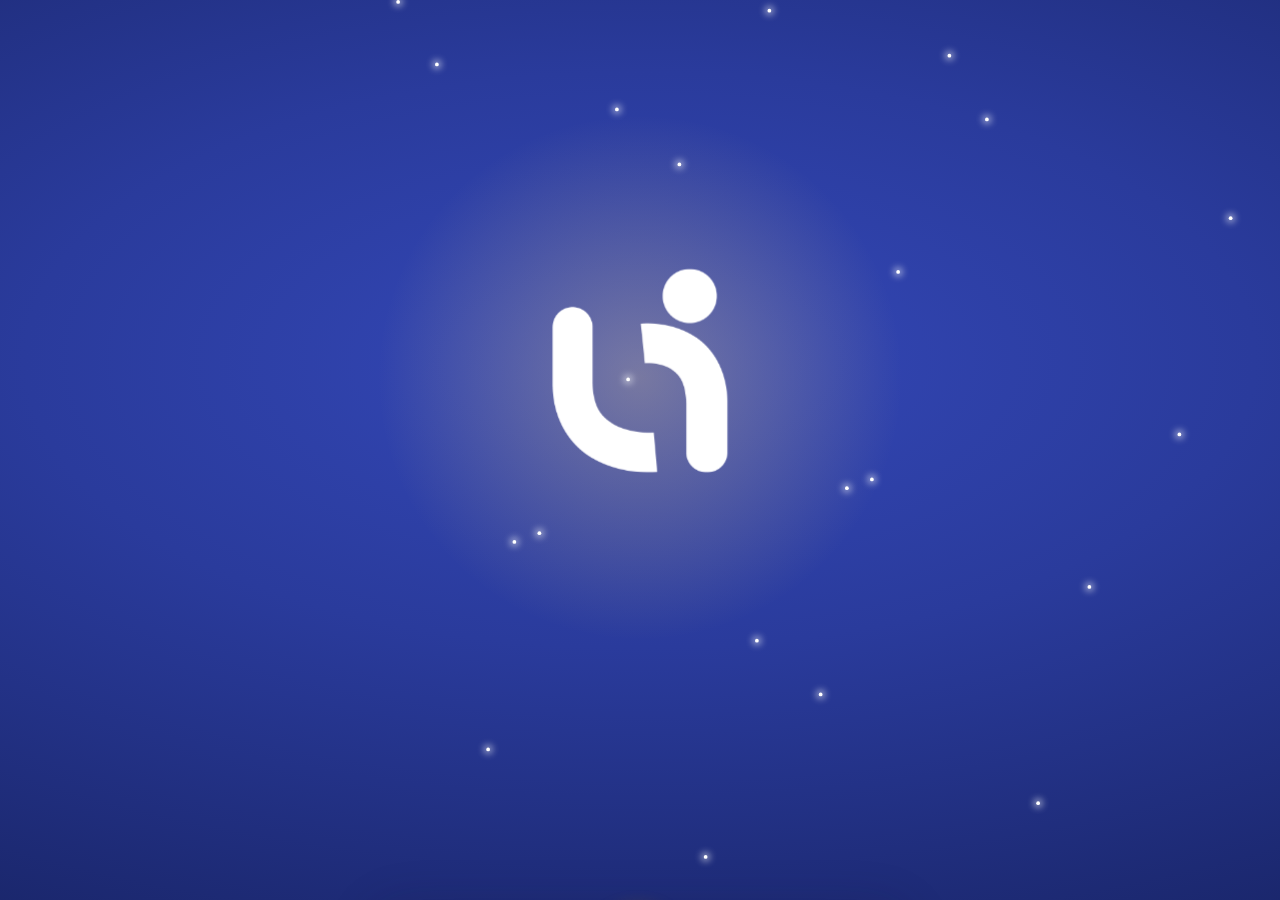
==== index.html @ 89b26797 "Auto-update: reload into the newest build when version.json changes (beats the 10-min page cache and" ====
<!doctype html>
<html lang="th">
<head>
<meta charset="utf-8">
<meta name="viewport" content="width=device-width,initial-scale=1,viewport-fit=cover">
<title>Eli's World</title>
<link rel="icon" href="assets/logo_mark.png">
<link rel="manifest" href="manifest.webmanifest">
<link rel="apple-touch-icon" href="assets/app_icon_180.png">
<meta name="theme-color" content="#2A3B9C">
<meta name="mobile-web-app-capable" content="yes">
<meta name="apple-mobile-web-app-capable" content="yes">
<meta name="apple-mobile-web-app-status-bar-style" content="black-translucent">
<meta name="apple-mobile-web-app-title" content="Eli's World">
<link rel="preconnect" href="https://fonts.googleapis.com">
<link rel="preconnect" href="https://fonts.gstatic.com" crossorigin>
<link rel="stylesheet" href="https://fonts.googleapis.com/css2?family=Comfortaa:wght@400;500;600;700&family=Noto+Sans+Thai:wght@400;500;600;700;800&display=swap">
<link rel="stylesheet" href="style.css?v=205">
<link rel="stylesheet" href="life.css?v=204">
<link rel="stylesheet" href="world.css?v=106">
<link rel="stylesheet" href="world2.css?v=103">
<link rel="stylesheet" href="welcome.css?v=10">
<link rel="stylesheet" href="w3d.css?v=2">
<link rel="stylesheet" href="hud_d.css?v=5">
<link rel="stylesheet" href="full.css?v=4">
<link rel="stylesheet" href="trek2.css?v=5">
<link rel="stylesheet" href="round2.css?v=5">
</head>
<body>
<div class="stage">
  <aside class="side">
    <div class="side-brand"><span class="mark" style="width:44px;height:52px;color:var(--navy)"></span><b>eli</b></div>
    <p class="side-tag">Eli's World <span>A</span></p>
    <p class="side-sub">Step Trek · Dream Land · Hero Hall · Treasury<br>ชุดสี A ครามครีม</p>
    <nav class="jump" id="jump"></nav>
  </aside>
  <div class="phone-wrap" id="wrap">
    <div class="phone">
      <div id="app">
        <div class="sbar" id="sbar"><span>9:41</span>
          <span class="sb-ic">
            <svg width="18" height="12" viewBox="0 0 18 12"><rect x="0" y="8" width="3" height="4" rx="1"/><rect x="5" y="5.5" width="3" height="6.5" rx="1"/><rect x="10" y="3" width="3" height="9" rx="1"/><rect x="15" y="0" width="3" height="12" rx="1"/></svg>
            <svg width="16" height="12" viewBox="0 0 16 12"><path d="M8 11.5 5.6 9a3.4 3.4 0 0 1 4.8 0zM3.5 6.9a6.4 6.4 0 0 1 9 0l-1.4 1.4a4.4 4.4 0 0 0-6.2 0zM1.3 4.7a9.5 9.5 0 0 1 13.4 0l-1.4 1.4a7.5 7.5 0 0 0-10.6 0z"/></svg>
            <svg width="26" height="12" viewBox="0 0 26 12"><rect x=".5" y=".5" width="22" height="11" rx="3.5" fill="none" stroke="currentColor" opacity=".4"/><rect x="2" y="2" width="19" height="8" rx="2"/><rect x="24" y="4" width="1.6" height="4" rx=".8" opacity=".4"/></svg>
          </span></div>
        <div id="view"></div>
        <nav class="tabbar" id="tabbar"></nav>
        <div class="home-ind"></div>
        <div id="sheet" class="sheet-wrap" hidden></div>
        <div id="toast" class="toast"></div>
        <div id="fx" class="fx"></div>
      </div>
    </div>
  </div>
  <aside class="side side-r"><div id="demo" class="demo card"></div></aside>
</div>
<script>window.BUILD = '2026-10-13.3';</script>
<script src="icons.js?v=204"></script>
<script src="anim.js?v=205"></script>
<script src="w_3d.js?v=2"></script>
<script src="life.js?v=207"></script>
<script src="w_core.js?v=102"></script>
<script src="w_pages.js?v=102"></script>
<script src="w_home.js?v=111"></script>
<script src="w_welcome.js?v=12"></script>
<script src="w_pages2.js?v=110"></script>
<script src="w_trek2.js?v=4"></script>
<script src="w_settings2.js?v=1"></script>
<script src="w_hall2.js?v=2"></script>
<script src="app.js?v=215"></script>
</body>
</html>
---- style.css ----
/* ELi Run Club (v2) — activity-feed running app, ELi brand, motion everywhere. Single light theme, 390x844 screen. */
:root{
  --or:#FC5A1E; --or-d:#E2420A; --or-l:#FFE7DC; --blue:#1F5BFF; --blue-d:#163FC9; --navy:#13287A;
  --ink:#171A2C; --ink2:#4A4F66; --muted:#8A8FA3; --line:#ECEEF3; --bg:#F3F4F7; --card:#fff;
  --green:#1DB070; --yellow:#FFC83D; --purple:#7A5CFF; --red:#F0435A;
  --sh:0 1px 2px rgba(20,24,50,.05),0 6px 18px rgba(20,24,50,.06);
  --f:"Comfortaa","Noto Sans Thai",system-ui,sans-serif; --num:"Comfortaa","Noto Sans Thai",sans-serif; --en:"Comfortaa","Noto Sans Thai",sans-serif; --hand:"Comfortaa","Noto Sans Thai",sans-serif;   /* CI brand fonts: Comfortaa (Latin, numbers) + Noto Sans Thai (Thai) */
  --ease:cubic-bezier(.22,1,.36,1); --spring:cubic-bezier(.34,1.56,.64,1);
  color-scheme:light;
}
*{box-sizing:border-box}
html,body{height:100%;margin:0}
body{font-family:var(--f);color:var(--ink);overflow:hidden;-webkit-tap-highlight-color:transparent;
  background:radial-gradient(900px 600px at 10% 0%,#FFE9DE 0%,transparent 60%),radial-gradient(900px 700px at 100% 100%,#DDE8FF 0%,transparent 60%),#F6F7FB}
button{font:inherit;color:inherit;border:0;background:none;padding:0;cursor:pointer}
button:focus-visible{outline:3px solid var(--or);outline-offset:2px}
img{display:block;-webkit-user-drag:none;user-select:none}
input{font:inherit}
.num{font-family:var(--num);font-weight:700;font-variant-numeric:tabular-nums;letter-spacing:-.01em}

/* stage */
.stage{height:100%;display:flex;align-items:center;justify-content:center;gap:60px;padding:0 16px}
.side{width:240px;flex:none}
.side-logo{width:130px;margin-left:-6px}
.side-tag{font-family:var(--en);font-size:24px;color:var(--navy);margin:0}
.side-tag span{font-size:13px;color:#fff;background:var(--or);border-radius:8px;padding:1px 7px;vertical-align:middle}
.side-sub{font-size:13px;color:var(--muted);line-height:1.5;margin:6px 0 16px}
.jump{display:flex;flex-direction:column;gap:2px}
.jump button{display:flex;gap:10px;align-items:baseline;text-align:left;padding:7px 12px;border-radius:12px;transition:background .2s}
.jump button:hover{background:rgba(255,255,255,.7)}
.jump button.on{background:#fff;box-shadow:var(--sh)}
.jump b{font-family:var(--num);font-size:13px;color:var(--or);width:18px}
.jump span{font-size:13px;color:var(--ink)}
@media (max-width:820px){.side{display:none}}
.phone-wrap{flex:none;width:414px;height:868px;transform-origin:center}
.phone{width:414px;height:868px;padding:12px;border-radius:58px;background:#14172A;box-shadow:0 30px 70px rgba(20,24,60,.3)}
#app{position:relative;width:390px;height:844px;border-radius:46px;overflow:hidden;background:var(--bg);isolation:isolate}
@media (max-width:520px){.stage{padding:0;display:block}.phone-wrap,.phone{width:100%;height:100%;transform:none!important}.phone{padding:0;border-radius:0;overflow:hidden;box-shadow:none}#app{border-radius:0}}
.sbar{position:absolute;inset:0 0 auto;height:48px;z-index:50;display:flex;align-items:center;justify-content:space-between;padding:6px 30px 0 34px;font:600 15px -apple-system,"SF Pro Text","Noto Sans Thai",sans-serif;color:var(--ink);pointer-events:none;transition:color .3s}
.sb-ic{display:flex;gap:6px;align-items:center}.sb-ic svg{fill:currentColor}
.sbar.light{color:#fff}
.home-ind{position:absolute;left:50%;bottom:8px;width:134px;height:5px;margin-left:-67px;border-radius:3px;background:var(--ink);z-index:60;pointer-events:none}

/* pages */
#view{position:absolute;inset:0}
.pg{position:absolute;inset:0;overflow:hidden;background:var(--bg)}
.pg.in{animation:pgIn .5s var(--ease) both}
.pg.in.up{animation-name:pgUp}
.pg.in.back{animation-name:pgBack}
.pg.out{animation:pgOut .32s ease both;pointer-events:none}
@keyframes pgIn{from{opacity:0;transform:translateX(12%)}}
@keyframes pgBack{from{opacity:0;transform:translateX(-12%)}}
@keyframes pgUp{from{opacity:0;transform:translateY(12%) scale(.98)}}
@keyframes pgOut{to{opacity:0;transform:scale(.96)}}
.scroll{position:absolute;inset:0;overflow-y:auto;overflow-x:hidden;scrollbar-width:none;overscroll-behavior:contain}
.scroll::-webkit-scrollbar{display:none}
.rise{animation:rise .6s var(--ease) both;animation-delay:var(--d,0s)}
@keyframes rise{from{opacity:0;transform:translateY(26px)}}
.pop{animation:pop .7s var(--spring) both;animation-delay:var(--d,0s)}
@keyframes pop{from{opacity:0;transform:scale(.3)}}
.press{transition:transform .35s var(--spring)}
.press:active{transform:scale(.93);transition-duration:.08s}
.bob{animation:bob 3s ease-in-out infinite}
@keyframes bob{50%{transform:translateY(-7px) rotate(2deg)}}
.hop{animation:hop .6s var(--spring)}
@keyframes hop{40%{transform:translateY(-14px) scale(1.06,.94)}}
.shake{animation:shake .45s}
@keyframes shake{20%,60%{transform:translateX(-6px)}40%,80%{transform:translateX(6px)}}
.reveal{opacity:0;transform:translateY(30px);transition:opacity .6s var(--ease),transform .6s var(--ease)}
.reveal.seen{opacity:1;transform:none}

/* top bar */
.topbar{position:sticky;top:0;z-index:10;padding:52px 18px 10px;background:rgba(243,244,247,.86);backdrop-filter:blur(14px);-webkit-backdrop-filter:blur(14px);display:flex;align-items:center;gap:10px;transition:box-shadow .3s}
.topbar.stuck{box-shadow:0 1px 0 var(--line)}
.topbar h1{flex:1;margin:0;font-size:24px;font-weight:700;letter-spacing:-.01em}
.topbar .logo{height:36px;margin-right:auto}
.ib{width:40px;height:40px;border-radius:50%;display:grid;place-items:center;color:var(--ink);position:relative;transition:background .2s}
.ib:hover{background:rgba(0,0,0,.05)}
.ib svg{width:23px;height:23px}
.ib .dot{position:absolute;top:8px;right:9px;width:9px;height:9px;border-radius:50%;background:var(--or);box-shadow:0 0 0 2px var(--bg);animation:pulse 2s infinite}
@keyframes pulse{0%{box-shadow:0 0 0 2px var(--bg),0 0 0 2px rgba(252,90,30,.6)}100%{box-shadow:0 0 0 2px var(--bg),0 0 0 10px rgba(252,90,30,0)}}
.seg{position:relative;display:flex;margin:0 18px 12px;padding:4px;border-radius:14px;background:#E6E8EE}
.seg button{flex:1;height:34px;font-size:14px;font-weight:500;color:var(--ink2);position:relative;z-index:1;transition:color .3s}
.seg button.on{color:var(--ink);font-weight:600}
.seg .ind{position:absolute;top:4px;bottom:4px;left:4px;border-radius:10px;background:#fff;box-shadow:0 2px 6px rgba(0,0,0,.08);transition:transform .45s var(--spring),width .45s var(--spring)}

/* cards */
.card{background:var(--card);border-radius:20px;box-shadow:var(--sh)}
.wrap{padding:0 12px 130px}
.snap{padding:16px 16px 14px;margin-bottom:12px}
.snap h3{margin:0;font-size:15px;font-weight:600;display:flex;align-items:center;gap:8px}
.snap h3 .streak{margin-left:auto;font-size:12px;font-weight:600;color:var(--or);background:var(--or-l);padding:3px 10px;border-radius:12px;display:flex;align-items:center;gap:4px}
.snap h3 .streak i{font-style:normal;display:inline-block;animation:flick 1.2s ease-in-out infinite}
@keyframes flick{50%{transform:scale(1.25) rotate(-8deg)}}
.trio{display:flex;margin:12px 0 10px}
.trio>div{flex:1}
.trio span{display:block;font-size:12px;color:var(--muted)}
.trio b{font-size:26px;line-height:1.1}
.trio small{font-size:13px;color:var(--ink2);font-family:var(--f);font-weight:500;margin-left:2px}
.week{display:flex;gap:8px;align-items:flex-end;height:54px}
.week div{flex:1;display:flex;flex-direction:column;align-items:center;gap:4px;height:100%;justify-content:flex-end;font-size:11px;color:var(--muted)}
.week i{width:100%;max-width:26px;border-radius:6px;background:#E6E8EE;height:0;transition:height .9s var(--spring)}
.week i.on{background:linear-gradient(180deg,#FF8A4C,var(--or))}
.week div.today{color:var(--or);font-weight:700}

.act{margin-bottom:12px;overflow:hidden}
.act .hd{display:flex;gap:10px;align-items:center;padding:14px 14px 0}
.av{width:42px;height:42px;border-radius:50%;object-fit:cover;flex:none;background:#DDE5F5}
.act .who b{display:block;font-size:15px;font-weight:600}
.act .who span{font-size:12px;color:var(--muted)}
.act .more{margin-left:auto;color:var(--muted)}
.act h4{margin:10px 14px 0;font-size:18px;font-weight:700;line-height:1.3}
.act .desc{margin:4px 14px 0;font-size:14px;color:var(--ink2)}
.stats{display:flex;gap:18px;padding:10px 14px 12px}
.stats span{display:block;font-size:12px;color:var(--muted)}
.stats b{font-size:21px;line-height:1.1}
.ach{display:flex;align-items:center;gap:8px;margin:0 14px 12px;padding:8px 10px;border-radius:12px;background:#FFF6E6;font-size:13px;color:#8A5300}
.ach img{width:26px;height:26px;object-fit:contain;animation:bob 2.6s ease-in-out infinite}
.media{position:relative;height:196px;display:flex;overflow-x:auto;scroll-snap-type:x mandatory;scrollbar-width:none}
.media::-webkit-scrollbar{display:none}
.media>*{flex:none;width:100%;height:100%;scroll-snap-align:start;position:relative;overflow:hidden}
.media .ph{object-fit:cover;width:100%;height:100%;transition:transform 6s linear}
.act:hover .media .ph{transform:scale(1.06)}
.mapbox{background:#E9EEF2}
.mapbox img{position:absolute;inset:0;width:100%;height:100%;object-fit:cover;filter:saturate(.42) brightness(1.08) contrast(.9)}
.mapbox svg{position:absolute;inset:0;width:100%;height:100%;overflow:visible}
.route{fill:none;stroke:var(--or);stroke-width:4.5;stroke-linecap:round;stroke-linejoin:round;filter:drop-shadow(0 2px 3px rgba(252,90,30,.35))}
.route-bg{fill:none;stroke:#fff;stroke-width:9;stroke-linecap:round;stroke-linejoin:round;opacity:.9}
.mdots{position:absolute;right:10px;bottom:10px;display:flex;gap:5px;z-index:2}
.mdots i{width:6px;height:6px;border-radius:3px;background:rgba(255,255,255,.6);transition:all .3s}
.mdots i.on{width:16px;background:#fff}
.kud{display:flex;align-items:center;padding:10px 14px;gap:8px;font-size:13px;color:var(--ink2)}
.faces{display:flex}
.faces img{width:24px;height:24px;border-radius:50%;border:2px solid #fff;margin-left:-7px;object-fit:cover}
.faces img:first-child{margin-left:0}
.acts{display:flex;border-top:1px solid var(--line)}
.acts button{flex:1;height:48px;display:flex;align-items:center;justify-content:center;gap:6px;color:var(--ink2);font-size:14px;position:relative}
.acts svg{width:22px;height:22px;transition:transform .45s var(--spring)}
.acts .k.on{color:var(--or);font-weight:600}
.acts .k.on svg{fill:var(--or);transform:scale(1.15) rotate(-12deg)}
.burst{position:absolute;left:50%;top:50%;width:6px;height:6px;margin:-3px;border-radius:50%;background:var(--or);pointer-events:none;animation:burst .7s var(--ease) forwards}
@keyframes burst{to{transform:translate(var(--x),var(--y)) scale(.2);opacity:0}}
.plus{position:absolute;left:50%;top:0;font:700 14px var(--num);color:var(--or);pointer-events:none;animation:plus .9s var(--ease) forwards}
@keyframes plus{to{transform:translateY(-34px);opacity:0}}
.tip{display:flex;align-items:center;gap:12px;padding:14px 16px;margin-bottom:12px;background:linear-gradient(120deg,#1F5BFF,#4B7DFF);color:#fff;overflow:hidden;position:relative}
.tip img{width:92px;margin:-8px -6px -18px 0;filter:drop-shadow(0 6px 8px rgba(0,0,0,.2))}
.tip b{display:block;font-size:16px}
.tip span{font-size:13px;opacity:.9}
.tip::before{content:"";position:absolute;right:-40px;top:-40px;width:160px;height:160px;border-radius:50%;background:rgba(255,255,255,.12)}
.skel{height:300px;margin-bottom:12px;padding:14px}
.sk{border-radius:8px;background:linear-gradient(90deg,#EEF0F4 25%,#F7F8FA 50%,#EEF0F4 75%);background-size:200% 100%;animation:shim 1.2s linear infinite}
@keyframes shim{to{background-position:-200% 0}}
.ptr{position:absolute;left:50%;top:96px;width:52px;height:52px;margin-left:-26px;border-radius:50%;background:#fff;box-shadow:var(--sh);display:grid;place-items:center;z-index:5;transform:translateY(-80px) scale(.6);opacity:0;pointer-events:none}
.ptr img{width:40px}
.ptr.spin img{animation:spin .8s linear infinite}
@keyframes spin{to{transform:rotate(360deg)}}

/* tab bar */
.tabbar{position:absolute;left:0;right:0;bottom:0;height:88px;padding:0 6px 22px;background:rgba(255,255,255,.94);backdrop-filter:blur(14px);-webkit-backdrop-filter:blur(14px);border-top:1px solid var(--line);display:flex;z-index:40;transition:transform .45s var(--ease)}
.tabbar.hide{transform:translateY(110%)}
.tabbar button{flex:1;display:flex;flex-direction:column;align-items:center;justify-content:center;gap:3px;font-size:11px;color:var(--muted);position:relative}
.tabbar svg{width:25px;height:25px;transition:transform .4s var(--spring)}
.tabbar button.on{color:var(--or);font-weight:600}
.tabbar button.on svg{transform:translateY(-2px)}
.tabbar .rec{color:var(--ink)}
.tabbar .rec span.o{width:50px;height:50px;border-radius:50%;background:var(--or);display:grid;place-items:center;color:#fff;margin-top:-18px;box-shadow:0 8px 18px rgba(252,90,30,.45);transition:transform .4s var(--spring)}
.tabbar .rec:hover span.o{transform:scale(1.08) rotate(-8deg)}
.tabbar .rec span.o svg{width:26px;height:26px}
.tabbar .bar{position:absolute;top:0;left:0;height:3px;width:40px;border-radius:0 0 3px 3px;background:var(--or);transition:transform .5s var(--spring)}

/* splash */
.splash{background:linear-gradient(160deg,#1F5BFF,#1440C9 60%,#0E2E9A);display:grid;place-items:center;color:#fff}
.splash svg.draw{position:absolute;inset:0;width:100%;height:100%}
.splash svg.draw path{fill:none;stroke:var(--or);stroke-width:6;stroke-linecap:round;stroke-linejoin:round;filter:drop-shadow(0 0 10px rgba(252,90,30,.8))}
.splash .c{position:relative;text-align:center;z-index:1}
.splash .c img.l{width:190px;margin:0 auto;animation:pop .9s var(--spring) .5s both}
.splash .c p{margin:4px 0 0;font:600 20px var(--en);animation:rise .6s var(--ease) 1s both}
.splash .m{position:absolute;bottom:120px;left:50%;width:170px;margin-left:-85px;animation:runIn 1.1s var(--ease) 1.1s both}
@keyframes runIn{from{transform:translateX(-260px) rotate(-10deg);opacity:0}}
.splash .go{position:absolute;left:30px;right:30px;bottom:44px;height:56px;border-radius:28px;background:var(--or);color:#fff;font-size:17px;font-weight:600;box-shadow:0 10px 24px rgba(0,0,0,.25);animation:rise .6s var(--ease) 1.6s both}

/* record */
.rec-pg .map{position:absolute;inset:-60px;width:calc(100% + 120px);height:calc(100% + 120px);object-fit:cover;filter:saturate(.5) brightness(1.06);animation:pan 40s linear infinite alternate}
@keyframes pan{to{transform:translate(-40px,-50px) scale(1.05)}}
.rec-pg svg.trk{position:absolute;inset:0;width:100%;height:100%}
.gps-me{position:absolute;width:22px;height:22px;margin:-11px 0 0 -11px;border-radius:50%;background:var(--blue);border:4px solid #fff;box-shadow:0 2px 8px rgba(0,0,0,.3);z-index:3;transition:left .9s linear,top .9s linear}
.gps-me::before,.gps-me::after{content:"";position:absolute;inset:-4px;border-radius:50%;border:2px solid var(--blue);animation:ring 2s ease-out infinite}
.gps-me::after{animation-delay:1s}
@keyframes ring{from{transform:scale(1);opacity:.8}to{transform:scale(3.4);opacity:0}}
.rec-top{position:absolute;top:52px;left:14px;right:14px;display:flex;align-items:center;gap:10px;z-index:4}
.pill{height:40px;padding:0 14px;border-radius:20px;background:#fff;box-shadow:var(--sh);display:flex;align-items:center;gap:8px;font-size:14px;font-weight:600}
.gpsd{width:10px;height:10px;border-radius:50%;background:#F5A524;transition:background .4s}
.gpsd.ok{background:var(--green);box-shadow:0 0 0 0 rgba(29,176,112,.6);animation:okp 1.8s infinite}
@keyframes okp{to{box-shadow:0 0 0 10px rgba(29,176,112,0)}}
.recp{position:absolute;left:0;right:0;bottom:0;z-index:5;background:#fff;border-radius:28px 28px 0 0;box-shadow:0 -8px 30px rgba(0,0,0,.12);padding:18px 20px 40px;transition:transform .5s var(--ease)}
.recp .live{display:grid;grid-template-columns:1fr 1fr 1fr;row-gap:6px;overflow:hidden;max-height:0;opacity:0;transition:max-height .6s var(--ease),opacity .4s,margin .5s;text-align:center}
.recp.running .live,.recp.paused .live{max-height:220px;opacity:1;margin-bottom:18px}
.recp .big{grid-column:1/-1}
.recp .live .big b{font-size:64px;line-height:1}
.recp .live span{display:block;font-size:12px;color:var(--muted)}
.recp .live b{font-size:28px;line-height:1.15}
.recp .hr b{color:var(--red)}
.recp .hr i{display:inline-block;font-style:normal;animation:beat .8s infinite}
@keyframes beat{15%{transform:scale(1.3)}30%{transform:scale(1)}}
.recp .btns{display:flex;align-items:center;justify-content:space-around}
.side-btn{width:54px;display:flex;flex-direction:column;align-items:center;gap:4px;font-size:12px;color:var(--ink2)}
.side-btn span{width:50px;height:50px;border-radius:50%;background:#F1F2F6;display:grid;place-items:center}
.side-btn img{width:28px;height:28px;object-fit:contain}
.go-btn{width:92px;height:92px;border-radius:50%;background:var(--or);color:#fff;font-size:17px;font-weight:700;position:relative;box-shadow:0 10px 24px rgba(252,90,30,.45);transition:all .45s var(--spring)}
.go-btn::before,.go-btn::after{content:"";position:absolute;inset:0;border-radius:50%;border:3px solid var(--or);animation:ring 2.2s ease-out infinite;pointer-events:none}
.go-btn::after{animation-delay:1.1s}
.recp.running .go-btn{width:76px;height:76px;border-radius:24px;background:var(--ink)}
.recp.running .go-btn::before,.recp.running .go-btn::after,.recp.paused .go-btn::before,.recp.paused .go-btn::after{display:none}
.go-btn svg{width:30px;height:30px}
.pz{display:none;gap:14px;width:100%}
.recp.paused .btns{display:none}
.recp.paused .pz{display:flex}
.pz button{flex:1;height:58px;border-radius:29px;font-size:16px;font-weight:600;position:relative;overflow:hidden}
.pz .res{background:var(--or);color:#fff}
.pz .fin{background:var(--ink);color:#fff}
.pz .fin i{position:absolute;left:0;top:0;bottom:0;width:0;background:rgba(255,255,255,.22)}
.pz .fin.hold i{width:100%;transition:width .9s linear}
.cdn{position:absolute;inset:0;z-index:20;background:rgba(15,18,40,.55);backdrop-filter:blur(6px);display:grid;place-items:center;color:#fff;animation:fade .3s both}
.cdn b{font:800 150px/1 var(--num);animation:cnt 1s var(--ease) both}
@keyframes cnt{0%{transform:scale(2.2);opacity:0}30%{opacity:1}100%{transform:scale(.9);opacity:.2}}
.cdn img{position:absolute;bottom:90px;left:50%;width:190px;margin-left:-95px;animation:bob 1s ease-in-out infinite}
@keyframes fade{from{opacity:0}}

/* save */
.save .hero{position:relative;height:300px;background:radial-gradient(circle at 50% 60%,#FFF1DE,#FFE0C8 50%,#FFD0B0);overflow:hidden;display:grid;place-items:center}
.save .hero .rays{position:absolute;width:640px;height:640px;left:50%;top:50%;margin:-320px;background:repeating-conic-gradient(rgba(255,255,255,.55) 0 10deg,transparent 10deg 20deg);animation:spin 26s linear infinite;border-radius:50%}
.save .hero>img{position:relative;width:210px;animation:pop .9s var(--spring) both,bob 3s ease-in-out 1s infinite}
.save h2{margin:18px 20px 2px;font-size:26px}
.save .sub{margin:0 20px 14px;color:var(--ink2);font-size:14px}
.save .g3{display:grid;grid-template-columns:repeat(3,1fr);gap:10px;margin:0 16px 16px}
.save .g3 div{padding:12px 10px}
.save .g3 span{display:block;font-size:12px;color:var(--muted)}
.save .g3 b{font-size:24px}
.badges{display:flex;gap:10px;margin:0 16px 16px;overflow-x:auto;scrollbar-width:none;padding:4px 0}
.badges div{flex:none;width:96px;text-align:center;font-size:12px;color:var(--ink2);padding:10px 6px}
.badges img{width:58px;height:58px;object-fit:contain;margin:0 auto 6px}
.fld{margin:0 16px 12px;padding:4px 16px}
.fld label{display:block;font-size:12px;color:var(--muted);padding-top:10px}
.fld input{width:100%;border:0;outline:0;font-size:17px;font-weight:600;padding:4px 0 12px;background:none}
.feel{display:flex;gap:8px;margin:0 16px 18px}
.feel button{flex:1;height:64px;border-radius:16px;background:#fff;box-shadow:var(--sh);display:flex;flex-direction:column;align-items:center;justify-content:center;font-size:12px;color:var(--ink2);transition:all .35s var(--spring)}
.feel button b{font-size:24px;line-height:1}
.feel button.on{background:var(--or-l);color:var(--or-d);box-shadow:0 0 0 2px var(--or) inset;transform:translateY(-3px)}
.btn{display:flex;align-items:center;justify-content:center;gap:8px;height:56px;border-radius:28px;font-size:17px;font-weight:600;width:calc(100% - 32px);margin:0 16px}
.btn-o{background:var(--or);color:#fff;box-shadow:0 10px 22px rgba(252,90,30,.35)}
.btn-d{background:#EEF0F4;color:var(--ink)}

/* activity detail */
.det .hmap{position:relative;height:340px}
.det .back{position:absolute;top:52px;left:14px;z-index:3;width:40px;height:40px;border-radius:50%;background:#fff;box-shadow:var(--sh);display:grid;place-items:center}
.det .back svg{width:22px;height:22px}
.det .share{left:auto;right:14px}
.km{fill:#fff;stroke:var(--or);stroke-width:2}
.kmt{font:700 9px var(--num);fill:var(--or);text-anchor:middle;dominant-baseline:central}
.det .body{position:relative;margin-top:-26px;border-radius:26px 26px 0 0;background:var(--bg);padding:18px 14px 60px}
.det .grid6{display:grid;grid-template-columns:repeat(3,1fr);gap:14px 8px;padding:16px;margin:12px 0}
.det .grid6 span{display:block;font-size:12px;color:var(--muted)}
.det .grid6 b{font-size:24px}
.det h5{margin:18px 4px 10px;font-size:16px}
.splits{padding:10px 14px}
.splits .r{display:grid;grid-template-columns:34px 52px 1fr 40px;align-items:center;gap:8px;height:34px;font-size:14px}
.splits .r.h{color:var(--muted);font-size:12px;height:26px}
.splits .r i{display:block;height:14px;border-radius:7px;background:linear-gradient(90deg,#8FB0FF,var(--blue));width:0;transition:width .9s var(--ease)}
.splits .r.best i{background:linear-gradient(90deg,#FFB38A,var(--or))}
.splits .r small{color:var(--muted);text-align:right}
.elev{padding:12px 12px 6px}
.elev svg{width:100%;height:130px;display:block}
.zones{padding:14px}
.zones .z{display:grid;grid-template-columns:28px 1fr 42px;gap:10px;align-items:center;height:30px;font-size:13px}
.zones .z i{display:block;height:12px;border-radius:6px;width:0;transition:width 1s var(--ease)}
.zones .z small{text-align:right;color:var(--ink2)}

.sbarbg{position:absolute;inset:0 0 auto;height:48px;background:rgba(243,244,247,.9);backdrop-filter:blur(12px);-webkit-backdrop-filter:blur(12px);z-index:4;opacity:0;transition:opacity .3s;pointer-events:none}
.sbarbg.on{opacity:1}

/* maps */
.maps .map{position:absolute;inset:0;width:100%;height:100%;object-fit:cover;filter:grayscale(.7) brightness(.55) contrast(1.1)}
.maps svg.heat{position:absolute;inset:0;width:100%;height:100%}
.heat path{fill:none;stroke:#FF7A3C;stroke-linecap:round;stroke-linejoin:round;mix-blend-mode:screen}
.heat path.flow{stroke:#FFD2B8;stroke-width:2;stroke-dasharray:4 14;animation:flow 1.6s linear infinite}
.heat path.sel{stroke:#fff;stroke-width:6;filter:drop-shadow(0 0 8px #FF7A3C)}
@keyframes flow{to{stroke-dashoffset:-36}}
.search{position:absolute;top:52px;left:14px;right:14px;height:48px;border-radius:24px;background:#fff;display:flex;align-items:center;gap:10px;padding:0 16px;box-shadow:0 6px 20px rgba(0,0,0,.25);color:var(--muted);font-size:15px;z-index:3}
.search svg{width:20px;height:20px}
.chips{position:absolute;top:110px;left:14px;right:0;display:flex;gap:8px;overflow-x:auto;scrollbar-width:none;z-index:3}
.chips button{flex:none;height:34px;padding:0 14px;border-radius:17px;background:rgba(255,255,255,.18);color:#fff;font-size:13px;backdrop-filter:blur(8px);transition:all .3s}
.chips button.on{background:#fff;color:var(--ink);font-weight:600}
.segs{position:absolute;left:0;right:0;bottom:100px;display:flex;gap:10px;overflow-x:auto;scroll-snap-type:x mandatory;padding:0 14px;scrollbar-width:none;z-index:3}
.segs::-webkit-scrollbar{display:none}
.sgc{flex:none;width:300px;scroll-snap-align:center;padding:14px;text-align:left;transition:transform .4s var(--spring),box-shadow .3s}
.sgc.on{box-shadow:0 0 0 2px var(--or),var(--sh);transform:translateY(-6px)}
.sgc b{font-size:16px}
.sgc .m{display:flex;gap:14px;font-size:12px;color:var(--muted);margin:4px 0 10px}
.sgc .m em{font-style:normal;color:var(--ink);font-weight:600}
.sgc .lead{display:flex;align-items:center;gap:8px;font-size:13px}
.sgc .lead img.b{width:26px;height:26px;object-fit:contain}
.sgc .lead .av{width:26px;height:26px}
.sgc .lead span{flex:1}
.sgc .elevmini{height:34px;margin-top:10px}

/* groups */
.chal{position:relative;overflow:hidden;padding:18px;margin-bottom:12px;color:#fff;background:linear-gradient(130deg,#FC5A1E,#FF8A3D 55%,#FFB547)}
.chal::after{content:"";position:absolute;right:-60px;top:-60px;width:220px;height:220px;border-radius:50%;background:rgba(255,255,255,.14)}
.chal .t{font-size:12px;opacity:.9}
.chal b{display:block;font-size:22px;margin:2px 0 4px;position:relative;z-index:1}
.chal .t,.chal>b,.chal .ds{padding-right:110px}
.chal .cd{display:flex;gap:6px;margin:10px 0 14px;position:relative;z-index:1}
.chal .cd span{background:rgba(255,255,255,.22);border-radius:10px;padding:6px 8px;text-align:center;min-width:48px;font-size:11px}
.chal .cd span b{font:700 20px var(--num);margin:0}
.chal .ringw{position:absolute;right:16px;top:18px;width:96px;height:96px;z-index:1}
.chal .ringw svg{transform:rotate(-90deg)}
.chal .ringw img{position:absolute;inset:18px;width:60px;height:60px;object-fit:contain}
.chal .jn{position:relative;z-index:1;height:40px;padding:0 20px;border-radius:20px;background:#fff;color:var(--or-d);font-weight:700;transition:all .4s var(--spring)}
.chal .jn.on{background:rgba(255,255,255,.25);color:#fff}
.cl{display:flex;align-items:center;gap:12px;padding:12px 14px;margin-bottom:10px}
.cl img{width:54px;height:54px;object-fit:contain;flex:none}
.cl .tx{flex:1;min-width:0}
.cl .tx b{display:block;font-size:15px}
.cl .tx span{font-size:12px;color:var(--muted)}
.cl .pb{height:6px;border-radius:3px;background:#EEF0F4;margin-top:6px;overflow:hidden}
.cl .pb i{display:block;height:100%;width:0;background:linear-gradient(90deg,#FF9A5C,var(--or));border-radius:3px;transition:width 1s var(--ease)}
.cl .jb{height:34px;padding:0 14px;border-radius:17px;border:1.5px solid var(--or);color:var(--or);font-size:13px;font-weight:600;flex:none;transition:all .35s var(--spring)}
.cl .jb.on{background:var(--or);color:#fff}
.lb{padding:6px 14px}
.lb .r{display:flex;align-items:center;gap:10px;height:54px}
.lb .r+.r{border-top:1px solid var(--line)}
.lb .rk{width:22px;font:700 16px var(--num);color:var(--muted);text-align:center}
.lb .r:nth-child(1) .rk{color:#E0A400}.lb .r:nth-child(2) .rk{color:#9AA3B5}.lb .r:nth-child(3) .rk{color:#C47A3C}
.lb .nm{flex:1;font-size:14px}
.lb .nm i{display:block;height:5px;border-radius:3px;background:linear-gradient(90deg,#FFB38A,var(--or));width:0;margin-top:5px;transition:width 1s var(--ease)}
.lb .r.me{background:#FFF5EF;margin:0 -14px;padding:0 14px}
.lb .v{font:700 17px var(--num)}

/* you */
.you .ph{display:flex;align-items:center;gap:14px;padding:4px 18px 14px}
.you .ph img{width:76px;height:76px;border-radius:50%;object-fit:cover;box-shadow:0 0 0 3px #fff,0 0 0 5px var(--or)}
.you .ph b{display:block;font-size:20px}
.you .ph .ff{display:flex;gap:16px;font-size:13px;color:var(--muted);margin-top:4px}
.you .ph .ff em{font-style:normal;color:var(--ink);font-weight:600}
.chart{padding:16px 12px 10px;margin-bottom:12px;position:relative}
.chart .h{display:flex;justify-content:space-between;align-items:baseline;padding:0 6px}
.chart .h b{font-size:30px}
.chart svg{width:100%;height:160px;display:block;margin-top:6px;overflow:visible}
.chart .pt{cursor:pointer}
.chart .tt{position:absolute;padding:4px 10px;border-radius:10px;background:var(--ink);color:#fff;font:600 13px var(--num);transform:translate(-50%,-130%);pointer-events:none;transition:left .3s var(--ease),top .3s var(--ease);white-space:nowrap}
.lvl{display:flex;align-items:center;gap:12px;padding:14px;margin-bottom:12px;background:linear-gradient(120deg,#EAF0FF,#FFF3E8)}
.lvl img{width:74px;margin:-10px 0 -14px}
.lvl .tx{flex:1}
.lvl .tx b{font-size:16px}
.lvl .pb{height:8px;border-radius:4px;background:rgba(31,91,255,.12);margin-top:8px;overflow:hidden}
.lvl .pb i{display:block;height:100%;width:0;background:linear-gradient(90deg,#5B8BFF,var(--blue));border-radius:4px;transition:width 1.2s var(--ease)}
.troph{display:grid;grid-template-columns:repeat(4,1fr);gap:10px;padding:14px;margin-bottom:12px}
.troph button{display:flex;flex-direction:column;align-items:center;gap:4px;font-size:11px;color:var(--ink2);perspective:400px}
.troph img{width:56px;height:56px;object-fit:contain;transition:transform .7s var(--spring)}
.troph button:hover img{transform:rotateY(180deg)}
.troph .lock img{filter:grayscale(1) opacity(.35)}
.best .r{display:flex;align-items:center;justify-content:space-between;height:50px;padding:0 16px;font-size:14px}
.best .r+.r{border-top:1px solid var(--line)}
.best .r b{font-size:18px}
.best .r .pr{font-size:11px;color:var(--or);background:var(--or-l);border-radius:8px;padding:2px 7px;margin-left:8px}

/* sheet/toast/fx */
.sheet-wrap{position:absolute;inset:0;z-index:70;background:rgba(15,18,40,.38);display:flex;align-items:flex-end;animation:fade .3s both}
.sheet-wrap[hidden]{display:none}
.sheet{width:100%;max-height:80%;overflow-y:auto;background:#fff;border-radius:28px 28px 0 0;padding:12px 18px 36px;animation:up .45s var(--ease) both}
.sheet.close{animation:down .3s ease both}
@keyframes up{from{transform:translateY(100%)}}
@keyframes down{to{transform:translateY(100%)}}
.sheet .grab{width:44px;height:5px;border-radius:3px;background:#DADDE5;margin:0 auto 14px}
.sheet h4{margin:0 0 12px;font-size:19px}
.opt{display:flex;align-items:center;gap:14px;width:100%;height:56px;font-size:15px;text-align:left;border-bottom:1px solid var(--line)}
.opt img{width:32px;height:32px;object-fit:contain}
.opt .ck{margin-left:auto;width:22px;height:22px;border-radius:50%;border:2px solid #D5D8E0;transition:all .3s var(--spring)}
.opt.on .ck{border:7px solid var(--or)}
.nt{display:flex;gap:12px;align-items:center;padding:10px 0;border-bottom:1px solid var(--line);font-size:14px}
.nt .av{width:40px;height:40px}
.nt span{flex:1;color:var(--ink2)}
.nt span b{color:var(--ink)}
.nt small{color:var(--muted)}
.toast{position:absolute;left:50%;top:100px;z-index:80;transform:translate(-50%,-16px);opacity:0;pointer-events:none;background:var(--ink);color:#fff;padding:10px 18px;border-radius:20px;font-size:14px;white-space:nowrap;transition:all .35s var(--spring);box-shadow:0 10px 24px rgba(10,20,60,.3)}
.toast.on{opacity:1;transform:translate(-50%,0)}
.fx{position:absolute;inset:0;pointer-events:none;z-index:90;overflow:hidden}
.fx .cf{position:absolute;width:9px;height:14px;border-radius:2px;animation:cf 1.7s cubic-bezier(.2,.6,.4,1) forwards}
@keyframes cf{to{transform:translate(var(--x),var(--y)) rotate(var(--r));opacity:0}}
@media (prefers-reduced-motion:reduce){*{animation-duration:.01s!important;animation-iteration-count:1!important;transition-duration:.01s!important}}

/* ── character animation (anim.js) ── */
.eli-m{position:absolute;width:var(--s);height:var(--s);margin-left:calc(var(--s) / -2);margin-top:calc(var(--s) * -1);pointer-events:none;z-index:6}
.eli-3d,.eli-mv,.eli-sq{position:absolute;inset:0;transform-origin:50% 100%}
.eli-sq img{position:absolute;left:0;right:0;bottom:0;margin:auto;max-width:100%;max-height:100%;filter:drop-shadow(0 6px 8px rgba(10,30,90,.22));transition:transform .18s}
.eli-sh{position:absolute;left:50%;bottom:-6px;width:58%;height:12%;border-radius:50%;background:radial-gradient(closest-side,rgba(10,20,60,.28),transparent);transform:translateX(-50%)}
.eli-say{position:absolute;left:50%;bottom:92%;transform:translateX(-50%) scale(.3);opacity:0;background:#fff;color:var(--ink);font:700 15px var(--f);padding:9px 14px;border-radius:18px;white-space:nowrap;box-shadow:0 8px 20px rgba(0,0,0,.15);transition:transform .4s var(--spring),opacity .25s;z-index:2}
.eli-say::after{content:"";position:absolute;left:50%;bottom:-6px;width:14px;height:14px;margin-left:-7px;background:#fff;border-radius:3px;transform:rotate(45deg)}
.eli-say.on{opacity:1;transform:translateX(-50%) scale(1)}
.puff{position:absolute;border-radius:50%;background:rgba(255,255,255,.95);box-shadow:0 0 0 1px rgba(200,210,230,.4);pointer-events:none;z-index:5}
.spk{position:absolute;border-radius:50%;pointer-events:none;z-index:7}
.spk.star{border-radius:0;clip-path:polygon(50% 0,62% 38%,100% 50%,62% 62%,50% 100%,38% 62%,0 50%,38% 38%)}
.flt{position:absolute;pointer-events:none;z-index:7}
.scene{position:absolute;inset:0;z-index:30;overflow:hidden;background:#BFD8FF}
.sc-bg{position:absolute;inset:0;width:100%;height:100%;object-fit:cover;transform-origin:50% 80%}
.sc-sun{position:absolute;left:50%;top:260px;width:420px;height:420px;margin:-210px;border-radius:50%;background:radial-gradient(closest-side,rgba(255,255,255,.85),rgba(255,240,200,.3) 60%,transparent);animation:sunp 3s ease-in-out infinite}
@keyframes sunp{50%{transform:scale(1.08)}}
.sc-cap{position:absolute;top:92px;left:0;right:0;text-align:center;color:var(--navy);text-shadow:0 2px 0 rgba(255,255,255,.8)}
.sc-cap small{display:block;font-size:13px;font-weight:600;color:var(--or-d);letter-spacing:.04em}
.sc-cap b{display:block;font-size:30px;font-weight:700}
.sc-cap .dots{display:flex;gap:6px;justify-content:center;margin-top:8px}
.sc-cap .dots i{width:26px;height:6px;border-radius:3px;background:rgba(255,255,255,.7);transition:background .4s}
.sc-cap .dots i.on{background:var(--or)}
.sc-skip{position:absolute;top:52px;right:16px;z-index:9;height:34px;padding:0 14px;border-radius:17px;background:rgba(255,255,255,.9);font-size:13px;font-weight:600;box-shadow:var(--sh)}
.bigt{position:absolute;left:50%;top:330px;z-index:8;font:800 150px/1 var(--num);color:#fff;-webkit-text-stroke:5px var(--navy);paint-order:stroke fill;text-shadow:0 10px 0 rgba(19,40,122,.25);pointer-events:none}
.bigt.go{color:var(--or);-webkit-text-stroke-color:#fff;font-size:130px}
.shock{position:absolute;left:50%;top:330px;width:160px;height:160px;border-radius:50%;border:6px solid #fff;z-index:7;pointer-events:none}
.speed{position:absolute;inset:0;z-index:5;opacity:0;pointer-events:none;background:repeating-linear-gradient(180deg,transparent 0 22px,rgba(255,255,255,.75) 22px 25px,transparent 25px 60px);-webkit-mask-image:linear-gradient(90deg,transparent,#000 40%,#000 60%,transparent);mask-image:linear-gradient(90deg,transparent,#000 40%,#000 60%,transparent);transition:opacity .2s}
.speed.on{opacity:1;animation:zoom .25s linear infinite}
@keyframes zoom{from{background-position:0 0}to{background-position:-60px 0}}
.sc-fin .sc-bg{filter:saturate(1.1)}
.sc-dim{position:absolute;inset:0;background:linear-gradient(180deg,rgba(15,30,90,.25),transparent 40%)}
.arch{position:absolute;top:150px;left:30px;right:30px;height:56px;border-radius:14px;background:var(--or);display:grid;place-items:center;box-shadow:0 10px 24px rgba(0,0,0,.2);animation:rise .6s var(--ease) both}
.arch span{font:800 32px var(--num);letter-spacing:.2em;color:#fff}
.arch::before,.arch::after{content:"";position:absolute;top:0;bottom:0;width:36px;background:repeating-conic-gradient(#fff 0 25%,#14172A 0 50%) 0 0/12px 12px;border-radius:14px 0 0 14px;left:0}
.arch::after{left:auto;right:0;border-radius:0 14px 14px 0}
.post{position:absolute;top:190px;width:10px;height:420px;background:linear-gradient(90deg,#DDE3EE,#fff,#C9D2E2);border-radius:5px}
.post.l{left:44px}.post.r{right:44px}
.tape{position:absolute;top:590px;height:10px;width:152px;background:repeating-linear-gradient(90deg,#fff 0 14px,var(--or) 14px 28px);box-shadow:0 2px 4px rgba(0,0,0,.2)}
.tape.l{left:52px;transform-origin:0 50%}
.tape.r{right:52px;transform-origin:100% 50%}
.tape.snap{transition:transform .9s cubic-bezier(.2,1.4,.4,1)}
.tape.l.snap{transform:rotate(70deg) scaleX(.9)}
.tape.r.snap{transform:rotate(-70deg) scaleX(.9)}
.drop{position:absolute;left:195px;top:520px;width:70px;z-index:8;transform:translate(-50%,-900px);filter:drop-shadow(0 6px 8px rgba(0,0,0,.3))}
.fstats{position:absolute;top:224px;left:18px;right:18px;display:flex;gap:8px;z-index:8}
.fstats div{flex:1;background:rgba(255,255,255,.95);border-radius:16px;padding:8px 10px;text-align:center;box-shadow:var(--sh);opacity:0;transform:translateY(-20px) scale(.6);transition:all .6s var(--spring)}
.fstats.on div{opacity:1;transform:none}
.fstats.on div:nth-child(2){transition-delay:.12s}.fstats.on div:nth-child(3){transition-delay:.24s}
.fstats span{display:block;font-size:11px;color:var(--muted)}
.fstats b{font-size:22px}
.fstats small{font-size:11px;color:var(--ink2);margin-left:2px}
.facts{position:absolute;left:18px;right:18px;bottom:40px;display:flex;gap:10px;z-index:9;opacity:0;transform:translateY(30px);transition:all .5s var(--spring);pointer-events:none}
.facts.on{opacity:1;transform:none;pointer-events:auto}
.fbtn{flex:1;height:54px;border-radius:27px;background:#fff;font-weight:600;font-size:16px;box-shadow:var(--sh)}
.fbtn.main{background:var(--or);color:#fff;flex:1.4}
.buddy .eli-say{font-size:13px;padding:6px 11px}
.buddy{z-index:6;transition:opacity .3s}
.recp:not(.running):not(.paused) .buddy{opacity:0}
.buddy.rest .eli-sq{animation:breathe 2.4s ease-in-out infinite}
@keyframes breathe{50%{transform:scale(1.04,.96)}}
.buddy-hit{position:absolute;left:0;top:-100px;width:150px;height:100px;z-index:7;cursor:pointer}
.recp:not(.running):not(.paused) .buddy-hit{display:none}
.save .hero .eli-m{z-index:2}
.buddy .eli-say{left:6px;transform:scale(.3);transform-origin:24px 100%}
.buddy .eli-say.on{transform:scale(1)}
.buddy .eli-say::after{left:24px}
body.mob .sbar{visibility:hidden}
---- life.css ----
/* Life Power / Hero Hall / Treasury / Share editor (life.js) */
.mark{display:inline-block;flex:none;background:currentColor;-webkit-mask:url(assets/logo_mark.png) center/contain no-repeat;mask:url(assets/logo_mark.png) center/contain no-repeat}
.side-brand{display:flex;align-items:flex-end;gap:8px}
.side-brand b{font:700 40px/1 var(--en);color:var(--navy)}
.splash .c .mark.l{width:120px;height:140px;animation:pop .9s var(--spring) .5s both}
.splash .c .wm{display:block;font:700 54px/1 var(--en);margin-top:6px;animation:rise .6s var(--ease) .8s both}
.logo2{display:flex;align-items:center;gap:6px;color:var(--navy);margin-right:auto}
.logo2 b{font:700 24px var(--en)}
.pg.in.still{animation:fade .25s both}
.side-r{width:250px;height:auto}
.demo{padding:14px;max-height:84vh;overflow:auto}
.demo-h{font-weight:700;font-size:15px}
.demo-h small{font-weight:500;color:var(--muted);font-size:12px;margin-left:4px}
.demo-s{font-size:12px;color:var(--ink2);margin:6px 0 10px;line-height:1.5}
.demo-s b{color:var(--or)}
.demo-g{display:grid;grid-template-columns:1fr 1fr;gap:6px}
.demo-g button{min-height:36px;padding:6px 8px;border-radius:12px;background:#F1F3F7;font-size:12px;text-align:left;line-height:1.3}
.demo-g button:hover{background:#FFE7DC}
.demo-g.t button.on{background:var(--or);color:#fff}
@media (max-width:1180px){.side-r{display:none}}

/* ELi home */
.pg.eli{background:linear-gradient(180deg,#EEF3FF,#FFF8EC 60%,#F3F4F7)}
.eh{position:sticky;top:0;z-index:10;display:flex;align-items:center;gap:8px;padding:52px 14px 8px;background:rgba(238,243,255,.85);backdrop-filter:blur(12px);-webkit-backdrop-filter:blur(12px)}
.eh-t{font-size:20px}
.chip2{display:inline-flex;align-items:center;gap:4px;height:34px;padding:0 10px 0 6px;border-radius:17px;background:#fff;box-shadow:var(--sh);font-size:15px;font-weight:700}
.chip2 small{font:600 11px var(--num);color:var(--or);margin-left:2px}
.chip2.fire{padding-left:8px}
.chip2.league{margin-left:auto;padding:0 12px;font-size:13px}
#demoBtn{font-size:17px;width:34px;height:34px;background:#fff;box-shadow:var(--sh)}
.lvbar{display:flex;align-items:center;gap:10px;margin:4px 14px 0;width:calc(100% - 28px);padding:10px 12px;border-radius:18px;background:#fff;box-shadow:var(--sh);text-align:left}
.lv-ic{width:40px;height:40px;border-radius:12px;background:linear-gradient(145deg,#EAF1FF,#FFF0E2);display:grid;place-items:center;font-size:22px}
.lv-x{flex:1}
.lv-x>div:first-child{font-size:14px}
.lv-x em{font-style:normal;color:var(--or);font-size:12px}
.lv-x .pb{height:8px;border-radius:4px;background:#EEF0F4;margin-top:5px;overflow:hidden}
.lv-x .pb i{display:block;height:100%;border-radius:4px;background:linear-gradient(90deg,#5B8BFF,var(--blue));transition:width 1.2s var(--ease)}
.lvbar small{font-size:11px;color:var(--muted);text-align:right;line-height:1.25}
.estage{position:relative;height:350px;margin:10px 14px 0;border-radius:26px;overflow:hidden;box-shadow:var(--sh);touch-action:none;user-select:none;-webkit-user-select:none}
.ebg{position:absolute;inset:0;width:100%;height:100%;object-fit:cover;object-position:50% 70%;transition:filter 1s}
.estage.v-sleepy .ebg{filter:brightness(.75) saturate(.7) hue-rotate(10deg)}
.estage.v-lonely .ebg{filter:grayscale(.75) brightness(.7)}
.estage.v-lonely::after{content:"";position:absolute;inset:0;background:radial-gradient(circle at 50% 70%,transparent 30%,rgba(20,30,60,.45));pointer-events:none}
.home-eli{z-index:3}
.estage.v-lonely .eli-m img{filter:saturate(.6) drop-shadow(0 6px 8px rgba(10,30,90,.22))}
.pet-hit{position:absolute;left:60px;right:60px;top:70px;bottom:20px;z-index:8;cursor:grab;touch-action:none}
.estage.petting .pet-hit{cursor:grabbing}
.pring{position:absolute;left:50%;top:44px;width:270px;height:270px;margin-left:-135px;transform:rotate(-90deg);z-index:2;pointer-events:none;opacity:0;transition:opacity .3s}
.estage.petting .pring{opacity:1}
.pr-bg{fill:none;stroke:rgba(255,255,255,.55);stroke-width:5}
.pr-fg{fill:none;stroke:#FF6FA0;stroke-width:6;stroke-linecap:round;filter:drop-shadow(0 0 6px rgba(255,111,160,.8));transition:stroke-dashoffset .12s linear}
.hint{position:absolute;left:50%;bottom:12px;transform:translateX(-50%);z-index:9;padding:7px 14px;border-radius:16px;background:rgba(255,255,255,.92);font-size:13px;font-weight:600;white-space:nowrap;box-shadow:var(--sh);animation:hintb 2.4s ease-in-out infinite;pointer-events:none}
@keyframes hintb{50%{transform:translate(-50%,-3px)}}
.crown{position:absolute;left:50%;top:70px;width:74px;margin-left:-37px;z-index:5;animation:bob 2.4s ease-in-out infinite;filter:drop-shadow(0 4px 6px rgba(160,100,0,.35))}
.aura{position:absolute;left:50%;top:60px;width:300px;height:300px;margin-left:-150px;border-radius:50%;z-index:1;pointer-events:none;transition:opacity .8s}
.aura i{position:absolute;inset:0;border-radius:50%}
.v-sleepy .aura{opacity:.35}
.v-lonely .aura{opacity:.1}
.aura.t-sprout0{display:none}
.aura.t-sprout i:first-child{background:radial-gradient(closest-side,rgba(140,230,140,.55),rgba(140,230,140,0))}
.aura.t-vibrant i:first-child{background:radial-gradient(closest-side,rgba(120,200,255,.6),rgba(120,200,255,0))}
.aura.t-vibrant i:nth-child(2){inset:30px;border:2px dashed rgba(255,255,255,.7);animation:spin 14s linear infinite}
.aura.t-guardian i:first-child{background:radial-gradient(closest-side,rgba(60,110,255,.55),rgba(60,110,255,0))}
.aura.t-guardian i:nth-child(2){inset:20px;border-radius:0;clip-path:polygon(50% 0,93% 25%,93% 75%,50% 100%,7% 75%,7% 25%);background:conic-gradient(from 0deg,rgba(255,255,255,0),rgba(170,200,255,.55),rgba(255,255,255,0) 40%);animation:spin 6s linear infinite}
.aura.t-guardian i:nth-child(3){inset:34px;border-radius:0;clip-path:polygon(50% 0,93% 25%,93% 75%,50% 100%,7% 75%,7% 25%);box-shadow:inset 0 0 0 3px rgba(150,190,255,.8);background:rgba(120,170,255,.08);animation:pulse2 2.4s ease-in-out infinite}
@keyframes pulse2{50%{transform:scale(1.04);opacity:.7}}
.aura.t-champion i:first-child{background:radial-gradient(closest-side,rgba(255,200,60,.65),rgba(255,140,30,.15) 70%,transparent)}
.aura.t-champion i:nth-child(2){inset:10px;background:conic-gradient(from 0deg,transparent,rgba(255,170,40,.5),transparent 25%,rgba(255,210,80,.45),transparent 55%,rgba(255,150,30,.5),transparent 80%);filter:blur(6px);animation:spin 3.5s linear infinite}
.aura.t-eternal i:first-child{background:radial-gradient(closest-side,rgba(255,240,160,.85),rgba(255,200,80,.25) 65%,transparent)}
.aura.t-eternal i:nth-child(2){background:repeating-conic-gradient(rgba(255,240,180,.5) 0 6deg,transparent 6deg 18deg);-webkit-mask:radial-gradient(closest-side,transparent 40%,#000 60%,transparent);mask:radial-gradient(closest-side,transparent 40%,#000 60%,transparent);animation:spin 18s linear infinite}
.aura.t-eternal i:nth-child(3){inset:40px;border:2px solid rgba(255,230,140,.8);animation:pulse2 2s ease-in-out infinite}
.ap{position:absolute;z-index:4;pointer-events:none;font-size:14px;font-style:normal;color:#9BE58F}
.ap-vibrant{color:#8FD3FF}
.ap-guardian{color:#9DB8FF}
.ap-champion,.ap-eternal{color:#FFD54F}
.estage .flt{z-index:6}
.wrap2{padding:12px 14px 130px}
.rev{padding:14px 16px;margin-bottom:12px;background:linear-gradient(120deg,#F3EAFF,#E6F4FF);display:flex;flex-direction:column;gap:4px;font-size:13px;color:var(--ink2)}
.rev>b{color:var(--purple);font-size:15px}
.rdots{display:flex;gap:6px;margin-top:4px}
.rdots i{flex:1;height:8px;border-radius:4px;background:rgba(122,92,255,.15)}
.rdots i.on{background:var(--purple)}
.lp{padding:14px 16px;margin-bottom:12px}
.lp.hop{animation:hop .6s var(--spring)}
.lp-h{display:flex;align-items:baseline;justify-content:space-between}
.lp-h span{font-weight:700;font-size:15px}
.lp-h b{font-size:40px;color:var(--or);line-height:1}
.lp-f{font-size:12px;color:var(--ink2);margin:2px 0 10px}
.lp-f b{color:var(--ink)}
.fire-s{color:var(--or);font-weight:600;margin-left:4px}
.lpr{display:flex;gap:10px;align-items:center;margin-top:8px}
.lpr .li{width:34px;height:34px;border-radius:10px;background:#FFF1E8;display:grid;place-items:center;font-size:17px;flex:none}
.lpr.s .li{background:#EFEAFF}
.lpr.a .li{background:#E6F0FF}
.lpr>div{flex:1}
.lt{display:flex;justify-content:space-between;font-size:13px;font-weight:600}
.lt b{font:700 14px var(--num)}
.lpr .pb{height:8px;border-radius:4px;background:#F0F1F5;margin:4px 0 2px;overflow:hidden}
.lpr .pb i{display:block;height:100%;width:0;border-radius:4px;background:linear-gradient(90deg,#FFA36C,var(--or));transition:width .9s var(--spring)}
.lpr.s .pb i{background:linear-gradient(90deg,#A894FF,var(--purple))}
.lpr.a .pb i{background:linear-gradient(90deg,#FF8FB1,#FF4D8D)}
.lpr small{font-size:11px;color:var(--muted)}
.quests{padding:12px 14px;margin-bottom:12px}
.qh{display:flex;align-items:center;justify-content:space-between;margin-bottom:6px}
.chest{width:52px;height:52px;position:relative}
.chest img{width:100%;height:100%;object-fit:contain;filter:grayscale(.6) opacity(.6);transition:filter .4s}
.chest.ready img{filter:none;animation:wiggle2 1.2s ease-in-out infinite}
.chest.ready::after{content:"เปิด!";position:absolute;right:-6px;top:-6px;background:var(--or);color:#fff;font-size:10px;font-weight:700;padding:1px 6px;border-radius:8px}
.chest.opened img{filter:grayscale(1) opacity(.35)}
@keyframes wiggle2{0%,60%,100%{transform:rotate(0)}70%{transform:rotate(-10deg) scale(1.08)}80%{transform:rotate(10deg) scale(1.08)}90%{transform:rotate(-5deg)}}
.q{display:flex;align-items:center;gap:10px;width:100%;height:46px;font-size:14px;text-align:left;border-top:1px solid var(--line)}
.qi{width:30px;text-align:center;font-size:18px}
.qt{flex:1}
.qr{font:600 12px var(--num);color:var(--muted)}
.qc{width:24px;height:24px;border-radius:50%;border:2px solid #DADDE5;display:grid;place-items:center;font-size:13px;color:transparent;transition:all .4s var(--spring)}
.q.done .qc{background:var(--green);border-color:var(--green);color:#fff;transform:scale(1.1)}
.q.done .qt{color:var(--muted);text-decoration:line-through}
.qcoins{font-size:12px;color:var(--ink2);padding-top:8px;border-top:1px solid var(--line)}
.mini{display:flex;padding:8px;gap:6px}
.mini button{flex:1;display:flex;flex-direction:column;align-items:center;gap:2px;padding:10px 4px;border-radius:14px;font-size:13px;font-weight:600}
.mini button:hover{background:#F5F6FA}
.mini span{font-size:24px}
.mini small{font-size:11px;color:var(--muted);font-weight:400}
.fly-ic{position:absolute;left:0;top:0;margin:-12px;font-size:22px;font-style:normal;z-index:95;pointer-events:none}
.popnum{position:absolute;z-index:12;font:800 22px var(--num);white-space:nowrap;color:#fff;-webkit-text-stroke:4px var(--or);paint-order:stroke fill;pointer-events:none}
.popnum.gold{-webkit-text-stroke-color:#E09A00;color:#FFF6C8}
.push{position:absolute;top:44px;left:10px;right:10px;z-index:96;display:flex;align-items:center;gap:10px;padding:10px 12px;border-radius:20px;background:rgba(255,255,255,.96);backdrop-filter:blur(14px);box-shadow:0 12px 30px rgba(0,0,0,.2);cursor:pointer}
.push .pi{width:36px;height:36px;border-radius:10px;background:var(--blue);display:grid;place-items:center;flex:none}
.push div{flex:1;font-size:13px;line-height:1.35}
.push div b{display:block}
.push div span{color:var(--ink2)}
.push img{width:46px;height:46px;object-fit:contain}
.lvup{position:absolute;inset:0;z-index:85;background:radial-gradient(circle at 50% 40%,#3D6BFF,#14267A);color:#fff;display:flex;flex-direction:column;align-items:center;padding-top:90px;overflow:hidden;animation:fade .3s both}
.lvup .rays{position:absolute;width:900px;height:900px;left:50%;top:40%;margin:-450px;background:repeating-conic-gradient(rgba(255,255,255,.12) 0 8deg,transparent 8deg 18deg);animation:spin 20s linear infinite;border-radius:50%}
.lv-t{position:relative;font:800 46px var(--num);letter-spacing:.04em;color:#FFE27A;text-shadow:0 4px 0 rgba(0,0,0,.25);animation:pop .7s var(--spring) both}
.lv-n{position:relative;font-size:26px;opacity:.9;margin-top:4px}
.lv-n b{color:#FFE27A;font-size:34px}
.lv-stage{position:relative;width:390px;height:230px}
.lv-tier{position:relative;text-align:center;font-size:22px;font-weight:700;background:rgba(255,255,255,.15);padding:10px 20px;border-radius:18px;animation:rise .6s var(--ease) .4s both}
.lv-tier small{display:block;font-size:13px;font-weight:500;opacity:.9}
.lv-bonus{position:relative;display:flex;align-items:center;gap:6px;margin-top:10px;font-weight:700;animation:rise .6s var(--ease) .6s both}
.lvup .btn{position:absolute;bottom:44px}
.chest-ov .ch-img{position:relative;width:180px;margin-top:40px}
.ch-card{position:relative;margin-top:10px;background:#fff;color:var(--ink);border-radius:22px;padding:14px 20px;text-align:center;opacity:0;transform:scale(.4) rotate(-10deg);transition:all .7s var(--spring)}
.ch-card.on{opacity:1;transform:none}
.ch-card img{width:110px;margin:0 auto}
.ch-card b{display:block}
.ch-card small{color:var(--muted)}
.shd{text-align:center}
.shd img{width:84px;margin:0 auto 4px;animation:bob 2.4s ease-in-out infinite}
.shd p{font-size:14px;color:var(--ink2);line-height:1.6}
.shd-o{display:flex;flex-direction:column;gap:10px;margin-top:12px}
.opt2{display:flex;flex-direction:column;align-items:flex-start;gap:2px;padding:12px 16px;border-radius:16px;background:#FFF3EC;text-align:left;box-shadow:0 0 0 2px var(--or) inset}
.opt2+.opt2{background:#F3F4F7;box-shadow:none}
.opt2 span{font-size:12px;color:var(--ink2)}
.opt2.dis{opacity:.45}
.trow{display:flex;align-items:center;gap:10px;padding:8px 0;border-bottom:1px solid var(--line);opacity:.55}
.trow.got{opacity:1}
.trow>div{flex:1;font-size:14px}
.trow small{display:block;font-size:11px;color:var(--muted);font-weight:400}
.trow .num{text-align:right;font-size:15px}
.wgrid{display:grid;grid-template-columns:repeat(3,1fr);gap:10px}
.wi{display:flex;flex-direction:column;align-items:center;gap:4px;padding:10px 4px;border-radius:16px;background:#F5F6FA;font-size:12px}
.wi img{width:72px;height:72px;object-fit:contain}
.wi.on{background:#FFF0E8;box-shadow:0 0 0 2px var(--or) inset}

/* avatar with tier aura ring */
.avt{position:relative;width:42px;height:42px;flex:none;border-radius:50%;padding:2px;display:inline-block;background:#E6E8EE}
.avt img{width:100%;height:100%;border-radius:50%;object-fit:cover;background:#DDE5F5;position:relative;display:block}
.avt.hop{animation:hop .6s var(--spring)}
.avt.t-sprout{background:linear-gradient(135deg,#B8F0A8,#5CC46B)}
.avt.t-vibrant{background:linear-gradient(135deg,#9BE0FF,#3D9BFF);box-shadow:0 0 8px rgba(80,170,255,.6)}
.avt.t-guardian{background:linear-gradient(135deg,#7FA2FF,#1F4BD8);box-shadow:0 0 10px rgba(40,90,255,.6)}
.avt.t-champion{background:conic-gradient(#FFD54F,#FF9F1C,#FFE98A,#FFB300,#FFD54F);box-shadow:0 0 12px rgba(255,170,30,.7)}
.avt.t-eternal{background:conic-gradient(#FFF3B0,#FFD54F,#FFFFFF,#FFC83D,#FFF3B0);box-shadow:0 0 16px rgba(255,220,100,.95);animation:glow2 2s ease-in-out infinite}
@keyframes glow2{50%{box-shadow:0 0 26px rgba(255,220,100,1)}}
.avt.t-champion::after,.avt.t-eternal::after{content:"👑";position:absolute;top:-12px;left:50%;transform:translateX(-50%);font-size:14px}
.avt.t-eternal::after{content:"🌟"}

/* Hero Hall */
.legend{padding:10px 14px;margin-bottom:12px;background:linear-gradient(120deg,#FFF7DA,#FFEFC2)}
.lg{display:flex;gap:10px;align-items:center}
.lg b{font-size:15px}
.lg small{display:block;font-size:12px;color:#8A5300}
.podium{display:flex;align-items:flex-end;justify-content:center;gap:10px;margin:22px 0 6px}
.pd{display:flex;flex-direction:column;align-items:center;width:104px;font-size:13px;text-align:center}
.pd .avt{width:60px;height:60px;margin-bottom:6px}
.pd.p1 .avt{width:74px;height:74px}
.pd .avt.me{outline:3px solid var(--or);outline-offset:2px}
.pd b{font-size:13px}
.pd span{font-size:14px;color:var(--or)}
.blk{width:100%;margin-top:6px;border-radius:14px 14px 0 0;display:grid;place-items:center;color:#fff;font:800 28px var(--num);transform-origin:bottom;animation:grow .8s var(--spring) both}
.blk em{font-style:normal}
.p1 .blk{height:96px;background:linear-gradient(180deg,#FFCF4D,#F2A516)}
.p2 .blk{height:70px;background:linear-gradient(180deg,#C9D2E2,#9AA6BD);animation-delay:.1s}
.p3 .blk{height:54px;background:linear-gradient(180deg,#E8A877,#C47A3C);animation-delay:.2s}
@keyframes grow{from{transform:scaleY(0)}}
.zone{font-size:12px;font-weight:600;padding:6px 10px;border-radius:10px;margin:8px 0}
.zone.up{background:#E6F7EE;color:var(--green)}
.zone.down{background:#FDECEE;color:var(--red)}
.hl{padding:4px 12px}
.hr2{display:flex;align-items:center;gap:10px;min-height:62px;position:relative}
.hr2+.hr2{border-top:1px solid var(--line)}
.hr2 .rk{width:20px;text-align:center;color:var(--muted);font-size:16px}
.hr2 .nm{flex:1;min-width:0}
.hr2 .nm b{display:block;font-size:14px}
.hr2 .nm b small{font:600 11px var(--num);color:var(--muted)}
.hr2 .nm span{display:block;font-size:11px;color:var(--muted);white-space:nowrap;overflow:hidden;text-overflow:ellipsis}
.hr2 .nm i{display:block;height:4px;border-radius:2px;margin-top:4px;background:linear-gradient(90deg,#FFB38A,var(--or));transition:width 1s var(--ease)}
.hr2 .v{font-size:16px;min-width:46px;text-align:right}
.hr2.me{background:#FFF5EF;margin:0 -12px;padding:0 12px}
.hr2.away{opacity:.55}
.hr2.away .avt img{filter:grayscale(1)}
.hr2.dz{box-shadow:0 -2px 0 rgba(240,67,90,.25)}
.send{width:40px;height:40px;border-radius:50%;background:#FFF0F5;font-size:18px;transition:all .35s var(--spring)}
.send:hover{transform:scale(1.12)}
.send.on{background:#FFD6E5}
.hnote{font-size:12px;color:var(--muted);line-height:1.5;margin:12px 4px}

/* Treasury */
.tre-h{display:flex;align-items:center;gap:10px;padding:14px 16px;margin-bottom:12px;background:linear-gradient(120deg,#FFF6DA,#FFE9D2)}
.tre-h div{flex:1;font-size:12px;color:var(--ink2)}
.tre-h b{display:block;font-size:15px;color:var(--ink);margin-bottom:2px}
.tre-h img{width:70px}
.tgrid{display:grid;grid-template-columns:1fr 1fr;gap:10px}
.ti{text-align:left;overflow:hidden;padding-bottom:10px}
.ti .ph2{height:120px;margin-bottom:8px}
.ph2{position:relative;display:grid;place-items:center;background:linear-gradient(160deg,#EEF3FF,#FFF4E6)}
.ph2.k-skin{background:linear-gradient(160deg,#E2ECFF,#F3E8FF)}
.ph2.k-coupon{background:linear-gradient(160deg,#E8F7EF,#E6F0FF)}
.ph2 img{max-width:76%;max-height:88%;object-fit:contain;transition:transform .5s var(--spring)}
.ti:hover .ph2 img{transform:scale(1.08) rotate(-3deg)}
.ti b{display:block;font-size:14px;padding:0 12px}
.pr2{display:flex;align-items:center;gap:4px;padding:2px 12px 0;font:700 15px var(--num)}
.ti.own .pr2{color:var(--green);font-family:var(--f);font-size:13px}
.ti.lock .ph2 img{filter:grayscale(1) brightness(.8) opacity(.5)}
.lk{position:absolute;left:8px;right:8px;bottom:8px;background:rgba(23,26,44,.85);color:#fff;font-size:12px;font-weight:700;border-radius:10px;padding:4px 8px;text-align:center}
.lk small{display:block;font-weight:500;font-size:10px;opacity:.8}
.buy{text-align:center}
.buy h4{margin-top:12px}
.buy p{font-size:14px;color:var(--ink2)}

/* Share editor */
.pg.share{background:#101322;color:#fff}
.sh-top{background:transparent;backdrop-filter:none;-webkit-backdrop-filter:none;color:#fff;padding-bottom:8px}
.sh-top .ib{color:#fff}
.sh-top h1{font-size:19px}
.sv-btn{height:38px;padding:0 16px;border-radius:19px;background:var(--or);color:#fff;font-weight:600;font-size:14px}
.frame{position:relative;width:270px;height:480px;margin:0 auto;border-radius:18px;overflow:hidden;background:#222;touch-action:none;box-shadow:0 20px 50px rgba(0,0,0,.5);cursor:grab}
.frame.drag{cursor:grabbing}
.fph{position:absolute;max-width:none;pointer-events:none;user-select:none}
.fov{position:absolute;transform-origin:50% 50%;cursor:move}
.frame:not(.m-ph) .fov{outline:1.5px dashed rgba(255,255,255,.55);outline-offset:4px;border-radius:6px}
.frame.m-ph .fov{pointer-events:none}
.fhint{position:absolute;left:50%;bottom:12px;transform:translateX(-50%);white-space:nowrap;background:rgba(0,0,0,.55);font-size:11px;padding:5px 10px;border-radius:12px;transition:opacity .5s;pointer-events:none}
.fhint.off{opacity:0}
.shc{padding:12px 14px 0;display:flex;flex-direction:column;gap:10px}
.shrow{display:flex;align-items:center;gap:8px;overflow-x:auto;scrollbar-width:none}
.upl{flex:none;display:flex;flex-direction:column;align-items:center;justify-content:center;width:56px;height:56px;border-radius:14px;background:#262A40;font-size:18px;cursor:pointer}
.upl span{font-size:10px}
.thumb{flex:none;width:56px;height:56px;border-radius:14px;background-size:cover;background-position:center;border:2px solid transparent;transition:transform .3s var(--spring)}
.thumb.on{border-color:var(--or);transform:scale(1.06)}
.tp{flex:none;height:34px;padding:0 12px;border-radius:17px;background:#262A40;color:#fff;font-size:13px}
.tp.on{background:#fff;color:var(--ink);font-weight:600}
.cl2{flex:none;width:28px;height:28px;border-radius:50%;box-shadow:0 0 0 2px #262A40;transition:transform .3s var(--spring)}
.cl2.on{box-shadow:0 0 0 2px #101322,0 0 0 4px #fff;transform:scale(1.1)}
.mtg{display:flex;background:#262A40;border-radius:17px;padding:3px;flex:none}
.mtg button{height:28px;padding:0 10px;border-radius:14px;font-size:12px;color:#fff}
.mtg button.on{background:var(--or)}
#zoom{flex:1;accent-color:var(--or);min-width:60px}

/* ── code-driven poses for the ORIGINAL ELi drawings (no redrawn art) ── */
.eli-pz{position:absolute;inset:0;transform-origin:50% 100%;transition:transform .24s cubic-bezier(.34,1.56,.64,1)}
.eli-m[data-pz=""] .eli-pz{animation:breath 3.2s ease-in-out infinite}
@keyframes breath{50%{transform:scale(1.025,.975)}}
.eli-m[data-pz=stretch] .eli-pz{transform:scale(.92,1.1)}
.eli-m[data-pz=lean] .eli-pz{transform:rotate(-8deg)}
.eli-m[data-pz=low] .eli-pz{transform:scale(1.1,.84)}
.eli-m[data-pz=crouch] .eli-pz{transform:scale(1.14,.8) rotate(-4deg)}
.eli-m[data-pz=up] .eli-pz{transform:translateY(-8px) scale(1.03)}
.eli-m[data-pz=star] .eli-pz{transform:scale(1.1) rotate(-5deg)}
.eli-m[data-pz=proud] .eli-pz{transform:scale(1.06)}
.eli-m[data-pz=hug] .eli-pz{transform:scale(.95,1.04)}
.eli-m[data-pz=tiltL] .eli-pz{transform:rotate(-10deg)}
.eli-m[data-pz=tiltR] .eli-pz{transform:rotate(10deg)}
.eli-m[data-pz=giggle] .eli-pz{animation:giggle .16s ease-in-out infinite alternate}
@keyframes giggle{from{transform:rotate(-4deg) translateX(-2px)}to{transform:rotate(4deg) translateX(2px) scale(1.02,.98)}}
.eli-m[data-pz=sleepy] .eli-pz{animation:sleepy 3.6s ease-in-out infinite}
@keyframes sleepy{0%,100%{transform:rotate(-2deg) scale(1,1)}50%{transform:rotate(3deg) scale(1.02,.96)}}
.eli-m[data-pz=sad] .eli-pz{animation:sad 2.8s ease-in-out infinite}
@keyframes sad{0%,100%{transform:scale(.97,.97)}50%{transform:scale(.96,.94) translateY(2px)}}
.eli-m.mo-run .eli-pz{animation:runhop var(--rs,.36s) ease-in-out infinite}
@keyframes runhop{0%,100%{transform:translateY(0) rotate(-5deg) scale(1.05,.95)}50%{transform:translateY(-16px) rotate(-11deg) scale(.97,1.04)}}
.drop.hover{animation:medalf 1.8s ease-in-out infinite}
@keyframes medalf{50%{translate:0 -10px;rotate:8deg}}
.wth{display:block;width:100%;height:72px;border-radius:12px;background-size:cover;background-position:center}
.ph2.k-theme img{max-width:100%;max-height:100%;width:100%;height:100%;object-fit:cover}

.sc-in{position:absolute;left:50%;top:0;width:390px;height:844px;transform-origin:50% 0;transform:translateX(-50%) scale(var(--ss,1))}
.short .frame{transform:scale(.8);transform-origin:50% 0;margin-bottom:-96px}
---- world.css ----
/* Eli's World — theme A "Indigo Cream" (design/n*_A.png). Sizes = mockup px × 0.381; top items +18, bottom items anchored to the screen bottom. */
:root{--wi:#2A3B9C;--wi2:#3448B8;--wcream:#F1ECE6;--wsand:#E3D9CB;--wsand2:#D9CCB8;--wink:#292728;--wmut:#6F6A66;--wcard:#FFFFFF;
  --wsh:0 1px 2px rgba(60,45,30,.05),0 6px 18px rgba(60,45,30,.07);--wgold:#F2C14E}
.pg[class*="w-"]{background:var(--wcream);color:var(--wink)}
.wcard{background:var(--wcard);border-radius:16px;box-shadow:var(--wsh)}
.mk{display:block;object-fit:contain;flex:none;pointer-events:none}
.wlogo{display:block;background:var(--wi);-webkit-mask:url(assets/logo_mark.png) center/contain no-repeat;mask:url(assets/logo_mark.png) center/contain no-repeat}
.press{transition:transform .25s var(--spring)}
.press:active{transform:scale(.95)}

/* ── tab bar (mockup nh_A 20–1004 × 1362–1505) ── */
#tabbar.tabbar{left:8px;right:8px;bottom:12px;height:55px;padding:0;border:0;border-radius:20px;background:#fff;box-shadow:0 2px 6px rgba(60,45,30,.05),0 10px 26px rgba(60,45,30,.10);backdrop-filter:none;-webkit-backdrop-filter:none}
#tabbar.tabbar.hide{transform:translateY(140%)}
#tabbar .bar{display:none}
#tabbar button{flex:1;gap:2px;justify-content:flex-start;padding-top:3px;font:500 9.5px var(--f);color:#4B4743;position:relative}
#tabbar button+button::before{content:"";position:absolute;left:0;top:13px;height:30px;width:1px;background:#ECE6DE}
#tabbar .tb-i{display:grid;place-items:center;width:44px;height:32px;border-radius:16px;transition:background .35s var(--spring),transform .35s var(--spring)}
#tabbar .tb-i .mk{width:24px;height:22px;transition:filter .3s}
#tabbar button.on{color:var(--wi);font-weight:700}
#tabbar button.on .tb-i{background:var(--wi);transform:translateY(-1px)}
#tabbar button.on .tb-i .mk{filter:brightness(0) invert(1)}
#tabbar button:not(.on):active .tb-i{transform:scale(.9)}
/* night variant (Dream Land) */
#tabbar.tabbar.dark{background:rgba(28,30,82,.55);backdrop-filter:blur(14px) saturate(1.2);-webkit-backdrop-filter:blur(14px) saturate(1.2);box-shadow:0 0 0 1px rgba(255,255,255,.12) inset,0 10px 26px rgba(0,0,0,.25)}
#tabbar.dark button{color:#E8E6F5}
#tabbar.dark button+button::before{background:rgba(255,255,255,.08)}
#tabbar.dark .tb-i .mk{filter:brightness(0) invert(1)}
#tabbar.dark button.on{color:#F7D47A}
#tabbar.dark button.on .tb-i{background:none}
#tabbar.dark button.on .tb-i .mk{filter:brightness(0) invert(84%) sepia(52%) saturate(640%) hue-rotate(352deg)}
#tabbar.dark button.on::after{content:"";position:absolute;left:50%;bottom:4px;width:24px;height:3px;margin-left:-12px;border-radius:2px;background:#F7D47A}
/* Step Trek = the big "press to play" button in the middle of the bar */
#tabbar button.play{flex:1.2;overflow:visible;z-index:2}
#tabbar button.play::before,#tabbar button.play+button::before{display:none}
#tabbar .play .tb-i{position:relative;width:64px;height:64px;margin-top:-42px;margin-bottom:9px;border-radius:50%;background:none;transition:transform .3s var(--spring)}
#tabbar .play .tb-i .mk{width:64px;height:64px;filter:drop-shadow(0 6px 10px rgba(42,59,156,.35))}
#tabbar .play .tb-i::after{content:"";position:absolute;inset:2px;border-radius:50%;border:2.5px solid rgba(242,193,78,.85);pointer-events:none;animation:tbPulse 2.2s ease-out infinite}
@keyframes tbPulse{from{transform:scale(.92);opacity:.9}to{transform:scale(1.32);opacity:0}}
#tabbar .play .tb-l{font-weight:700;color:var(--wi)}
#tabbar button.play.on .tb-i{transform:translateY(-3px) scale(1.05)}
#tabbar button.play.on .tb-i::after{animation:none;opacity:0}
#tabbar button.play.on .tb-i .mk,#tabbar.dark .play .tb-i .mk{filter:drop-shadow(0 6px 10px rgba(42,59,156,.35))}
#tabbar button.play:active .tb-i{transform:translateY(4px) scale(.93)}
#tabbar.dark .play .tb-l{color:#F7D47A}
#tabbar.dark button.play.on::after{display:none}
/* set 0 (flat mockup icons): the play button is drawn in CSS around the mountain icon */
#tabbar.set0 .play .tb-i{background:radial-gradient(circle at 50% 30%,#5068D8,#2A3B9C 55%,#1A2566);box-shadow:0 0 0 4px #F2C14E,0 0 0 7px #fff,0 6px 0 3px #18225E,0 10px 18px rgba(42,59,156,.35)}
#tabbar.set0 button.play .tb-i .mk{width:34px;height:31px;filter:brightness(0) invert(1)}
/* 3D icon sets: every tab is a real pressable button (a tile with depth); Step Trek = the big round play button */
#tabbar.tabbar:is(.setA,.setB,.setC){height:68px;padding:0 6px;gap:5px;align-items:center;border-radius:24px;background:rgba(255,255,255,.92)}
#tabbar:is(.setA,.setB,.setC) button{height:56px;padding:0;gap:0;justify-content:center;border-radius:16px;font:600 8.6px var(--f);color:#4B4743;
  background:linear-gradient(180deg,#FFFFFF 0%,#F4EFE6 100%);box-shadow:0 4px 0 #DCCFBC,0 6px 10px rgba(60,45,30,.10),inset 0 1px 0 #fff;
  transform:translateY(-2px);transition:transform .12s,box-shadow .12s,background .25s,color .25s}
#tabbar:is(.setA,.setB,.setC) button::before{display:none}
#tabbar:is(.setA,.setB,.setC) button:not(.play):active{transform:translateY(2px);box-shadow:0 0 0 #DCCFBC,0 1px 3px rgba(60,45,30,.12),inset 0 1px 0 #fff}
#tabbar:is(.setA,.setB,.setC) .tb-i{width:36px;height:34px;margin:0;border-radius:0;background:none}
#tabbar:is(.setA,.setB,.setC) .tb-i .mk{width:34px;height:34px;object-fit:contain;filter:none;transition:transform .3s var(--spring)}
#tabbar:is(.setA,.setB,.setC) .tb-l{white-space:nowrap;line-height:1.1}
#tabbar:is(.setA,.setB,.setC) button.on{color:#fff;background:linear-gradient(180deg,#4A5FCF 0%,#2A3B9C 100%);box-shadow:0 4px 0 #18225E,0 8px 14px rgba(42,59,156,.30),inset 0 1px 0 rgba(255,255,255,.35)}
#tabbar:is(.setA,.setB,.setC) button.on .tb-i{background:none;transform:none}
#tabbar:is(.setA,.setB,.setC) button.on .tb-i .mk{filter:drop-shadow(0 2px 2px rgba(10,15,50,.35));transform:scale(1.12) translateY(-1px)}
#tabbar:is(.setA,.setB,.setC) button:not(.play).on::after{display:none}
/* the play button: no tile, the round 3D button itself */
#tabbar:is(.setA,.setB,.setC) button.play{flex:1.25;height:56px;background:none;box-shadow:none;transform:none;color:var(--wi);font-weight:700}
#tabbar:is(.setA,.setB,.setC) .play .tb-i{width:80px;height:80px;margin-top:-44px;margin-bottom:0}
#tabbar:is(.setA,.setB,.setC) .play .tb-i .mk{width:80px;height:80px;filter:drop-shadow(0 6px 10px rgba(42,59,156,.35))}
#tabbar:is(.setA,.setB,.setC) button.play.on{background:none;box-shadow:none;color:var(--wi)}
#tabbar:is(.setA,.setB,.setC) button.play.on .tb-i{transform:translateY(-3px) scale(1.05)}
#tabbar:is(.setA,.setB,.setC) button.play.on .tb-i .mk{transform:none}
#tabbar:is(.setA,.setB,.setC) button.play:active .tb-i{transform:translateY(4px) scale(.93)}
/* Dream Land (dark bar): darker tiles */
#tabbar.dark:is(.setA,.setB,.setC) button:not(.play){background:linear-gradient(180deg,rgba(255,255,255,.16),rgba(255,255,255,.06));box-shadow:0 4px 0 rgba(0,0,0,.30),inset 0 1px 0 rgba(255,255,255,.18);color:#E8E6F5}
#tabbar.dark:is(.setA,.setB,.setC) button.on:not(.play){background:linear-gradient(180deg,#F7D47A,#E9B94E);box-shadow:0 4px 0 #A97B1E,inset 0 1px 0 rgba(255,255,255,.5);color:#2A2150}
#tabbar.dark:is(.setA,.setB,.setC) .tb-i .mk{filter:none}
#tabbar.dark:is(.setA,.setB,.setC) button.play,#tabbar.dark:is(.setA,.setB,.setC) button.play.on{background:none;box-shadow:none;color:#F7D47A}

/* ═════════ Dream Land (nd_A) ═════════ */
.pg.w-dream{background:#151A45}
.dr-bgc{position:absolute;inset:0;width:100%;height:100%;object-fit:cover;filter:blur(18px) brightness(.7);transform:scale(1.1)}
.dr-st{position:absolute;left:50%;top:18px;transform:translateX(-50%);--s:calc(var(--W) / 1024)}
.dr-st>img.bg{display:block;width:100%;height:auto}
.dr-front{position:absolute;left:calc(142 * var(--s));top:calc(595 * var(--s));width:calc(726 * var(--s));z-index:7;pointer-events:none}
.dr-st .eli-m{z-index:6}
.dr-st .eli-m img{filter:drop-shadow(0 3px 5px rgba(10,10,40,.35)) brightness(.92) saturate(.95)}
.dr-z{position:absolute;left:calc(255 * var(--s));top:calc(380 * var(--s));z-index:8;font:700 calc(46 * var(--s)) var(--en);color:#F7D47A;text-shadow:0 0 12px rgba(247,212,122,.6);pointer-events:none}
.dr-z span{position:absolute;opacity:0;animation:drz 3.6s ease-in-out infinite}
.dr-z span:nth-child(1){left:0;top:30px;font-size:.62em;animation-delay:0s}
.dr-z span:nth-child(2){left:22px;top:12px;font-size:.8em;animation-delay:1.2s}
.dr-z span:nth-child(3){left:48px;top:-8px;font-size:1em;animation-delay:2.4s}
@keyframes drz{0%{opacity:0;transform:translate(0,10px) scale(.6)}20%{opacity:1}80%{opacity:.9}100%{opacity:0;transform:translate(16px,-26px) scale(1.05)}}
.dr-tw{position:absolute;width:3px;height:3px;border-radius:50%;background:#fff;box-shadow:0 0 6px 2px rgba(255,255,255,.7);animation:twk 2.6s ease-in-out infinite;pointer-events:none;z-index:2}
.dr-chest{position:absolute;left:calc(820 * var(--s));top:calc(462 * var(--s));width:calc(195 * var(--s));height:calc(185 * var(--s));z-index:8;border-radius:16px}
.dr-chest::before{content:"";position:absolute;inset:-18%;border-radius:50%;background:radial-gradient(closest-side,rgba(255,200,90,.45),transparent);animation:drGlow 2.4s ease-in-out infinite;pointer-events:none}
.dr-chest.done::before{animation:none;opacity:.15}
@keyframes drGlow{50%{transform:scale(1.15);opacity:.55}}
.dr-chest.shake{animation:drShake .5s ease-in-out}
@keyframes drShake{20%,60%{transform:rotate(-4deg)}40%,80%{transform:rotate(4deg)}}
.dr-lbl{position:absolute;left:calc(790 * var(--s));top:calc(392 * var(--s));width:calc(230 * var(--s));z-index:8;text-align:center;font:600 calc(25 * var(--s))/1.3 var(--f);color:#F9D68A;text-shadow:0 1px 6px rgba(0,0,0,.5);pointer-events:none;transition:opacity .4s}
.dr-head{position:absolute;left:25px;top:50px;width:225px;height:40px;z-index:10;display:flex;align-items:center;gap:0;padding-left:12px;border-radius:20px;background:rgba(40,44,110,.45);backdrop-filter:blur(10px);-webkit-backdrop-filter:blur(10px);box-shadow:0 0 0 1px rgba(255,255,255,.14) inset}
.dr-head .wlogo{width:33px;height:27px;background:linear-gradient(180deg,#FBE3A0,#E9B94E)}
.dr-head .moon{width:22px;height:22px;margin-left:18px;border-radius:50%;box-shadow:inset -7px -2px 0 0 #F2C14E;transform:rotate(-20deg)}
.dr-head b{margin-left:10px;font:700 19px var(--en);color:#fff;letter-spacing:-.01em}
.dr-coin{position:absolute;left:288px;top:50px;width:79px;height:38px;z-index:10;display:flex;align-items:center;gap:8px;padding-left:7px;border-radius:19px;background:rgba(40,44,110,.45);backdrop-filter:blur(10px);-webkit-backdrop-filter:blur(10px);box-shadow:0 0 0 1px rgba(255,255,255,.14) inset;color:#fff;font:700 15px var(--num)}
.dr-coin .mk{width:28px;height:28px}
.dr-panel{position:absolute;left:11px;width:368px;top:calc(var(--H,844px) - 266px);height:145px;z-index:10;border-radius:17px;padding:0;color:#fff;background:rgba(36,40,104,.5);backdrop-filter:blur(16px) saturate(1.2);-webkit-backdrop-filter:blur(16px) saturate(1.2);box-shadow:0 0 0 1px rgba(255,255,255,.14) inset,0 10px 30px rgba(0,0,0,.25)}
.dr-panel>*{position:absolute}
.dr-ttl{left:19px;top:12px;font:700 17.5px var(--en);letter-spacing:-.01em}
.dr-q{right:19px;top:14px;font-size:9.5px;color:#E7E5F6;display:flex;align-items:baseline;gap:5px}
.dr-q b{font:700 17px var(--num);color:#F7D47A}
.dr-bar{left:19px;top:40px;width:330px;height:18px;border-radius:9px;display:flex;overflow:hidden;box-shadow:0 0 0 1px rgba(255,255,255,.08)}
.dr-bar i{display:block;height:100%;transform-origin:0 50%;animation:drBar 1s var(--ease) both}
.dr-bar i:nth-child(1){background:linear-gradient(180deg,#5157D6,#3D41B8)}
.dr-bar i:nth-child(2){background:linear-gradient(180deg,#7B95F4,#5F7CEB);animation-delay:.15s}
.dr-bar i:nth-child(3){background:linear-gradient(180deg,#FBE09A,#F2C866);animation-delay:.3s}
@keyframes drBar{from{transform:scaleX(0)}}
.dr-leg{left:19px;right:19px;top:63px;display:flex;font-size:10px;color:#E7E5F6}
.dr-leg span{flex:1;display:flex;align-items:center;gap:7px}
.dr-leg span:nth-child(2){padding-left:12px}.dr-leg span:nth-child(3){padding-left:16px}
.dr-leg i{width:11px;height:11px;border-radius:50%}
.dr-leg b{font:700 12px var(--num);color:#F7D47A}
.dr-div{left:19px;right:19px;top:87px;height:1px;background:rgba(255,255,255,.12)}
.dr-btn{left:72px;top:97px;width:223px;height:36px;border-radius:18px;display:flex;align-items:center;justify-content:center;gap:10px;font:700 12.5px var(--f);color:#1E2560;background:linear-gradient(180deg,#FCEAB4,#F2CB72);box-shadow:0 4px 14px rgba(242,193,78,.35)}
.dr-btn .moon{width:17px;height:17px;border-radius:50%;box-shadow:inset -5px -1px 0 0 #1E2560;transform:rotate(-20deg)}
/* bedtime mode */
.dr-night{position:absolute;inset:0;z-index:30;background:radial-gradient(circle at 50% 35%,rgba(10,12,40,.55),rgba(5,6,22,.92));opacity:0;pointer-events:none;transition:opacity 1.2s}
.pg.w-dream.bed .dr-night{opacity:1;pointer-events:auto}
.dr-nt{position:absolute;left:0;right:0;top:34%;text-align:center;color:#E9E6FF}
.dr-nt b{display:block;font:700 26px var(--en);color:#F7D47A}
.dr-nt span{display:block;margin-top:6px;font-size:12px;opacity:.85}
.dr-nt .clock{font:700 44px var(--num);margin-top:14px;color:#fff;letter-spacing:.02em}
.dr-wake{position:absolute;left:50%;bottom:120px;transform:translateX(-50%);height:44px;padding:0 26px;border-radius:22px;font:700 14px var(--f);color:#1E2560;background:linear-gradient(180deg,#FCEAB4,#F2CB72)}

/* full-bleed background art, scaled to cover; JS reads the same scale to stand ELi on painted spots */
.wbg{position:absolute;inset:0;width:100%;height:100%;object-fit:cover;object-position:50% 50%}

/* ═════════ Welcome (nw_A) ═════════ */
.w-welcome .wl-logo{position:absolute;left:41px;top:68px;width:96px;height:95px;animation:rise .7s var(--ease) both}
.w-welcome h1{position:absolute;left:41px;top:170px;margin:0;width:330px;font:700 30.5px/1.2 var(--en);color:var(--wink);letter-spacing:-.02em;white-space:nowrap;animation:rise .7s var(--ease) .08s both}
.w-welcome .wl-th{position:absolute;left:41px;top:210px;margin:0;font:400 16.2px/1.4 var(--f);color:var(--wink);white-space:nowrap;animation:rise .7s var(--ease) .16s both}
.w-welcome .wl-dots{position:absolute;left:0;right:0;top:calc(var(--H,844px) - 165px);display:flex;justify-content:center;gap:8.6px}
.w-welcome .wl-dots i{width:7px;height:7px;border-radius:50%;background:#D7CDBF;transition:all .4s var(--spring)}
.w-welcome .wl-dots i.on{background:var(--wi)}
.w-welcome .wbtn{position:absolute;left:36px;width:318px;border-radius:25px;font:700 17px var(--f);display:grid;place-items:center;animation:rise .7s var(--ease) both}
.w-welcome .wbtn.p{top:calc(var(--H,844px) - 135px);height:50px;background:var(--wi);color:#fff;box-shadow:0 8px 20px rgba(42,59,156,.25);animation-delay:.3s}
.w-welcome .wbtn.s{top:calc(var(--H,844px) - 74px);height:44px;background:#fff;color:var(--wi);box-shadow:0 0 0 1.5px #DCCFBE inset;animation-delay:.38s}
.w-welcome .eli-m{z-index:4}

/* ═════════ Eli's World home (nh_A) ═════════ */
.w-world .wcard,.w-world .wchip{position:absolute;z-index:5}
.wh-id{left:12px;top:47px;width:242px;height:71px;border-radius:20px;cursor:pointer}
.wh-id .wlogo{position:absolute;left:9px;top:15px;width:48px;height:42px}
.wh-id .dv{position:absolute;left:66px;top:13px;width:1px;height:46px;background:#ECE6DE}
.wh-id .av{position:absolute;left:75px;top:6px;width:59px;height:59px;border-radius:50%;object-fit:cover;box-shadow:0 0 0 1px #EFE9E1}
.wh-id .nm{position:absolute;left:142px;top:9px;display:flex;align-items:center;gap:5px;font:700 15px var(--f);color:var(--wink);white-space:nowrap}
.wh-id .nm .mk{width:15px;height:15px}
.wh-id .cid{position:absolute;left:142px;top:31px;font:500 9.5px var(--num);color:#7B746D;letter-spacing:.02em}
.wh-id .lv{position:absolute;left:142px;top:46px;font:700 11px var(--num);color:var(--wi)}
.wh-id .lb{position:absolute;left:165px;top:49px;width:68px;height:6px;border-radius:3px;background:#E6E1DA;overflow:hidden}
.wh-id .lb i{display:block;height:100%;width:0;border-radius:3px;background:var(--wi);transition:width 1.2s var(--ease)}
.wh-coin{left:258px;top:53px;height:41px;min-width:74px;padding:0 9px 0 7px;border-radius:21px;display:flex;align-items:center;gap:5px;font:700 14px var(--num);color:var(--wink)}
.wh-coin .mk{width:26px;height:26px}
.wh-gear{left:342px;top:53px;width:36px;height:41px;border-radius:18px;display:grid;place-items:center}
.wh-gear .mk{width:22px;height:22px;transition:transform .6s var(--spring)}
.wh-gear:active .mk{transform:rotate(90deg)}
.wh-dq{left:14px;top:124px;width:174px;height:52px;border-radius:18px;display:flex;align-items:center;gap:7px;padding-left:12px;font:700 12.6px var(--en);color:#1C2766;white-space:nowrap}
.wh-dq .mk.t{width:35px;height:35px;margin-right:2px}
.wh-dq .mk.c{width:7px;height:11px;margin-left:5px}
.wh-age{left:197px;top:124px;width:178px;height:52px;border-radius:18px;display:flex;align-items:stretch}
.wh-age>div{flex:1;padding:6px 0 0 14px;display:flex;flex-direction:column}
.wh-age>div+div{border-left:1px solid #ECE6DE;padding-left:18px}
.wh-age span{font:500 10px var(--f);color:var(--wink)}
.wh-age div+div span{color:var(--wi)}
.wh-age b{display:flex;align-items:baseline;gap:3px;font:700 23px/1.05 var(--num);color:var(--wink)}
.wh-age b small{font:700 14px var(--f)}
.wh-age div+div b{color:var(--wi)}
.wh-age .mk{width:13px;height:10px;margin-left:3px;align-self:center}
.wh-sync{left:68px;top:calc(var(--H,844px) - 192px);width:255px;height:27px;border-radius:14px;display:flex;align-items:center;gap:8px;padding:0 9px 0 10px;font:600 8.7px var(--f);color:#1C2766;white-space:nowrap}
.wh-sync .mk.l{width:17px;height:17px}.wh-sync .mk.c{width:5px;height:8px;margin-left:auto}
.wh-sync.busy .mk.l{animation:spin 1s linear infinite}
.wh-q{top:calc(var(--H,844px) - 184px);width:180px;height:57px;border-radius:18px;cursor:pointer}
.wh-q.s1{left:12px}.wh-q.s2{left:197px}
.wh-q .mk{position:absolute;left:9px;top:8px;width:41px;height:41px}
.wh-q span{position:absolute;left:55px;top:7px;font:500 9.4px var(--en);color:var(--wi)}
.wh-q b{position:absolute;left:55px;top:19px;font:700 13.5px var(--num);color:var(--wink);white-space:nowrap}
.wh-q b small{font:500 11.5px var(--f)}
.wh-q .qb{position:absolute;left:55px;top:43px;width:115px;height:6px;border-radius:3px;background:#E6E1DA;overflow:hidden}
.wh-q .qb i{display:block;height:100%;width:0;border-radius:3px;background:var(--wi);transition:width 1.2s var(--ease)}
.wh-q.done .qb i{background:linear-gradient(90deg,var(--wi),#5B70E0)}
.wh-sl{left:12px;top:calc(var(--H,844px) - 97px);width:365px;height:24px;border-radius:12px;display:flex;align-items:center;gap:11px;padding:0 10px 0 7px;font:500 9.6px var(--f);color:var(--wink);cursor:pointer}
.wh-sl .mk.b{width:34px;height:20px}.wh-sl .mk.c{width:5px;height:8px;margin-left:auto}
.wh-sl b{font:500 9.8px var(--num);margin-left:6px}
.w-world .eli-m{z-index:4}
.w-world .pet-hit{position:absolute;z-index:6;border-radius:50%;cursor:grab;touch-action:none}
.wh-glow{position:absolute;z-index:3;width:150px;height:46px;margin:-23px 0 0 -75px;border-radius:50%;background:radial-gradient(closest-side,rgba(70,90,210,.28),transparent);pointer-events:none}
@keyframes spin{to{transform:rotate(360deg)}}
/* sheets used by the world screens */
.wid-card{display:flex;gap:14px;align-items:center;padding:14px;border-radius:18px;background:linear-gradient(135deg,#2A3B9C,#4152B8);color:#fff;margin-bottom:14px}
.wid-card img{width:64px;height:64px;border-radius:50%;object-fit:cover;box-shadow:0 0 0 3px rgba(255,255,255,.6)}
.wid-card b{display:block;font-size:17px}.wid-card span{display:block;font-size:12px;opacity:.85}
.wq-row{display:flex;align-items:center;gap:12px;padding:10px 12px;border-radius:16px;background:#F6F2EC;margin-bottom:8px}
.wq-row .mk{width:40px;height:40px}.wq-row div{flex:1}.wq-row b{display:block;font-size:14px;color:var(--wink)}.wq-row span{font-size:11.5px;color:var(--wmut)}
.wq-row em{font-style:normal;font-weight:700;font-size:12px;color:var(--wi)}
.wq-row.ok{background:#E9ECFA}.wq-row.ok em::before{content:"✓ "}
.wsheet-p{font-size:13.5px;line-height:1.65;color:var(--wink);margin:0 0 14px}
#tabbar.tabbar.dark:not(.set0){background:rgba(28,30,82,.62)}
---- world2.css ----
/* Eli's World — Step Trek, activity record, Hero Hall, Treasury, Redeem, Settings (design/n*_A.png). Sizes = mockup px × 0.381. */
.w-hdr{position:absolute;left:0;right:0;top:0;height:100px;z-index:6;pointer-events:none}
.w-hdr>*{pointer-events:auto}

/* ═════════ Step Trek (nt_A) ═════════ */
.pg.w-trek{background:#F0EBE5}
.tk-logo{position:absolute;left:20px;top:56px;width:32px;height:30px}
.tk-dv{position:absolute;left:65px;top:58px;width:1px;height:27px;background:#DDD4C8}
.tk-mt{position:absolute;left:75px;top:60px;width:31px;height:21px}
.tk-ttl{position:absolute;left:115px;top:55px;font:700 20px var(--en);color:var(--wink);letter-spacing:-.01em}
.tk-gps{position:absolute;left:217px;top:56px;width:82px;height:30px;border-radius:15px;background:#E3E1D3;display:flex;align-items:center;gap:6px;padding-left:9px;font:600 9.7px var(--f);color:var(--wink)}
.tk-gps .mk{width:14px;height:17px}
.tk-gps.wait .mk{animation:pulse 1s infinite}
.tk-sport{position:absolute;left:307px;top:56px;width:69px;height:30px;border-radius:15px;background:#E9E1D7;display:flex;align-items:center;gap:6px;padding-left:10px;font:600 11px var(--f);color:var(--wink)}
.tk-sport .mk{width:16px;height:21px}
.tk-sport i{width:6px;height:6px;border:solid var(--wink);border-width:0 1.6px 1.6px 0;transform:rotate(45deg) translateY(-2px);margin-left:2px}
.tk-map{position:absolute;left:17px;top:101px;width:200px;padding:6px;border-radius:15px;background:#fff;box-shadow:var(--wsh)}
.tk-map .mi{position:relative;border-radius:10px;overflow:hidden;height:100%}
.tk-map .mi>img{width:100%;height:100%;object-fit:cover;display:block}
.tk-map svg{position:absolute;inset:0;width:100%;height:100%}
.tk-map .run{fill:none;stroke:#3D5BFF;stroke-width:7;stroke-linecap:round;stroke-linejoin:round;filter:drop-shadow(0 0 3px rgba(61,91,255,.5))}
.tk-me{position:absolute;width:13px;height:13px;margin:-6.5px 0 0 -6.5px;border-radius:50%;background:var(--wi);box-shadow:0 0 0 3px #fff,0 0 0 7px rgba(42,59,156,.18);transition:left .5s linear,top .5s linear;z-index:2}
.tk-glow{position:absolute;width:130px;height:30px;margin:-15px 0 0 -65px;border-radius:50%;background:radial-gradient(closest-side,rgba(120,100,80,.18),transparent)}
.tk-st{position:absolute;left:20px}
.tk-st span{display:block;font:700 13.5px var(--f);color:var(--wink)}
.tk-st b{display:block;font:700 34px/1.05 var(--num);color:var(--wi);letter-spacing:-.01em}
.tk-stats{position:absolute;left:15px;width:361px;height:81px;border-radius:16px;background:#fff;box-shadow:var(--wsh);display:flex}
.tk-stats>div{flex:1;display:flex;flex-direction:column;align-items:center;padding-top:11px;position:relative}
.tk-stats>div+div::before{content:"";position:absolute;left:0;top:12px;bottom:12px;width:1px;background:#EEE8E0}
.tk-stats .mk{height:17px;width:auto;max-width:22px}
.tk-stats span{font:500 10.5px var(--f);color:var(--wink);margin-top:3px}
.tk-stats b{font:700 19px/1.25 var(--num);color:var(--wink);white-space:nowrap}
.tk-stats b small{font:600 10px var(--f)}
.tk-go{position:absolute;left:152px;width:87px;height:84px;border-radius:50%;background:radial-gradient(circle at 50% 35%,#3446AA,#26378F);color:#fff;display:flex;flex-direction:column;align-items:center;justify-content:center;gap:2px;font:700 14px var(--f);box-shadow:0 8px 22px rgba(42,59,156,.35)}
.tk-go::before{content:"";position:absolute;inset:-5px;border-radius:50%;border:2px solid rgba(42,59,156,.3);animation:tkRing 2.4s ease-out infinite;pointer-events:none}
@keyframes tkRing{from{transform:scale(1);opacity:1}to{transform:scale(1.35);opacity:0}}
.tk-go .mk{width:22px;height:29px}
.tk-go .i1,.tk-go .i2{display:none}
.w-trek.running .tk-go{background:radial-gradient(circle at 50% 35%,#3B3A44,#25242B)}
.w-trek.running .tk-go::before{display:none}
.w-trek.running .tk-go .i0{display:none}.w-trek.running .tk-go .i1{display:flex}
.tk-go .i1{flex-direction:column;align-items:center;gap:2px}
.tk-go .i1 em{display:flex;gap:5px}.tk-go .i1 em i{width:6px;height:20px;border-radius:2px;background:#fff}
.tk-pz{position:absolute;left:20px;right:20px;display:none;gap:10px}
.w-trek.paused .tk-pz{display:flex}.w-trek.paused .tk-go{display:none}
.tk-pz button{flex:1;height:50px;border-radius:25px;font:700 14px var(--f)}
.tk-pz .res{background:var(--wi);color:#fff}
.tk-pz .end{position:relative;overflow:hidden;background:#fff;color:#C2384B;box-shadow:0 0 0 1.5px #F1C9CF inset}
.tk-pz .end i{position:absolute;left:0;top:0;bottom:0;width:0;background:#FBE3E6}
.tk-pz .end.hold i{width:100%;transition:width .9s linear}
.tk-pz .end span{position:relative}
.w-trek .eli-m{z-index:4}

.tk-stats>div:nth-child(1) .mk{width:18px;height:18px}.tk-stats>div:nth-child(2) .mk{width:14px;height:18px}
.tk-stats>div:nth-child(3) .mk{width:20px;height:17px}.tk-stats>div:nth-child(4) .mk{width:18px;height:16px}
/* 5-4-3-2-1 countdown overlay */
.tk-cd{position:absolute;inset:0;z-index:60;background:rgba(240,235,229,.94);backdrop-filter:blur(6px);-webkit-backdrop-filter:blur(6px);opacity:0;transition:opacity .35s}
.tk-cd.on{opacity:1}
.tk-cdn{position:absolute;left:0;right:0;top:16%;text-align:center;font:700 120px/1 var(--num);color:var(--wi)}
.tk-cdn.pop{animation:cdPop .9s var(--spring)}
@keyframes cdPop{0%{transform:scale(.3);opacity:0}35%{transform:scale(1.15);opacity:1}100%{transform:scale(1)}}
.tk-cdl{position:absolute;left:0;right:0;top:calc(16% + 132px);text-align:center;font:700 18px var(--f);color:var(--wink)}
.tk-cds{position:absolute;right:20px;top:56px;height:30px;padding:0 14px;border-radius:15px;background:#fff;font:600 12px var(--f);color:var(--wi);box-shadow:var(--wsh)}
.tk-cd .eli-m{z-index:2}

/* ═════════ Activity record (nr_A) ═════════ */
.pg.w-done{background:#F0EBE5;overflow-y:auto;scrollbar-width:none}
.dn-logo{position:absolute;left:32px;top:56px;width:32px;height:36px}
.dn-tag{position:absolute;left:73px;top:68px;font:700 10.5px var(--en);color:var(--wi);letter-spacing:.12em}
.dn-h{position:absolute;left:31px;top:110px;margin:0;font:800 27px/1.2 var(--f);color:var(--wink);letter-spacing:-.01em}
.dn-sub{position:absolute;left:31px;top:146px;margin:0;font:400 12.5px var(--f);color:#4B4743}
.dn-card{position:absolute;left:15px;width:361px;top:177px;height:134px;border-radius:17px;background:#fff;box-shadow:var(--wsh)}
.dn-card .r{position:absolute;display:flex;gap:9px;align-items:flex-start}
.dn-card .r .mk{flex:none}
.dn-card span{display:block;font:500 9.5px var(--f);color:var(--wink);margin-top:1px}
.dn-card b{display:block;font:700 21px/1.1 var(--num);color:var(--wi);white-space:nowrap;margin-top:3px}
.dn-card b small{font:700 10.5px var(--f)}
.dn-card .vl{position:absolute;width:1px;background:#EEE8E0}
.dn-card .hl{position:absolute;left:15px;right:15px;top:69px;height:1px;background:#EEE8E0}
.dn-map{position:absolute;left:15px;width:361px;border-radius:16px;overflow:hidden;background:#E8E0D5}
.dn-map img{width:100%;height:100%;object-fit:cover;display:block}
.dn-chip{position:absolute;height:38px;border-radius:15px;background:#E3D9CB;display:flex;align-items:center;gap:15px;padding-left:16px;font:700 14px var(--num);color:var(--wi);white-space:nowrap}
.dn-chip small{font:700 12.5px var(--en)}
.dn-chip .mk{width:19px;height:25px}
.dn-name{position:absolute;left:15px;width:361px;height:54px;border-radius:15px;background:#fff;box-shadow:var(--wsh);display:flex;align-items:center;gap:14px;padding-left:15px}
.dn-name .mk{width:20px;height:25px}
.dn-name label{display:block;font:500 9px var(--f);color:#4B4743}
.dn-name input{display:block;width:280px;border:0;padding:0;background:none;font:700 16px var(--f);color:var(--wink);outline:none}
.dn-save{position:absolute;left:15px;width:230px;height:42px;border-radius:21px;background:var(--wi);color:#fff;font:700 15px var(--f)}
.dn-share{position:absolute;left:251px;width:125px;height:42px;border-radius:21px;background:transparent;color:var(--wi);box-shadow:0 0 0 1.6px var(--wi) inset;display:flex;align-items:center;justify-content:center;gap:9px;font:700 14px var(--f)}
.dn-share .mk{width:17px;height:21px}
.w-done .eli-m{z-index:4}

/* ═════════ Hero Hall (nhh_A) ═════════ */
.w-hall .hh-logo{position:absolute;left:29px;top:54px;width:34px;height:32px}
.w-hall .hh-ttl{position:absolute;left:76px;top:50px;font:700 25.5px var(--en);color:var(--wink);letter-spacing:-.01em}
.hh-seg{position:absolute;left:27px;top:98px;width:197px;height:28px;border-radius:14px;background:rgba(255,255,255,.7);box-shadow:0 0 0 1px #E6DED2 inset;display:flex;padding:0}
.hh-seg .ind{position:absolute;top:0;bottom:0;left:0;width:50%;border-radius:14px;background:var(--wi);transition:transform .45s var(--spring)}
.hh-seg button{flex:1;position:relative;z-index:1;font:600 11.5px var(--f);color:var(--wink);transition:color .3s}
.hh-seg button.on{color:#fff}
.hh-seg.all .ind{transform:translateX(100%)}
.hh-top{position:absolute;left:20px;top:139px;width:350px;height:184px;border-radius:20px;background:rgba(255,255,255,.92);box-shadow:var(--wsh);overflow:hidden}
.hh-top>*{position:absolute}
.hh-top .t1{left:18px;top:10px;font:700 14px var(--f);color:var(--wi)}
.hh-top .t2{left:18px;top:29px;font:500 8.6px var(--f);color:#5C5651}
.hh-av{border-radius:50%;overflow:hidden;background:#F2ECE4;transform:translate(-50%,-50%);animation:pop .7s var(--spring) both;cursor:pointer}
.hh-av img{width:100%;height:100%;object-fit:cover;display:block}
.hh-av.a1{left:175px;top:65px;width:68px;height:68px;box-shadow:0 0 0 2px #fff,0 0 0 3px #F0E6D2;animation-delay:.25s}
.hh-av.a2{left:69px;top:88px;width:58px;height:58px;animation-delay:.1s}
.hh-av.a3{left:281px;top:88px;width:58px;height:58px;animation-delay:.18s}
.hh-cr{transform:translateX(-50%);animation:pop .6s var(--spring) both}
.hh-cr.c1{left:175px;top:13px;width:28px;animation-delay:.45s}
.hh-cr.c2{left:69px;top:47px;width:21px;animation-delay:.35s}
.hh-cr.c3{left:281px;top:47px;width:21px;animation-delay:.4s}
.hh-lr{width:33px;top:43px;opacity:.9}.hh-lr.l{left:108px}.hh-lr.r{left:209px}
.hh-nm{transform:translateX(-50%);text-align:center;white-space:nowrap;line-height:1.25}
.hh-nm b{display:block;font:700 11.5px var(--f);color:var(--wink)}
.hh-nm em{display:block;font:700 11.5px var(--num);font-style:normal;color:var(--wi)}
.hh-nm.n1{left:175px;top:100px}.hh-nm.n2{left:69px;top:118px}.hh-nm.n3{left:281px;top:119px}
.hh-pd{display:grid;place-items:center;font:700 16px var(--num);color:#4B4743;border-radius:5px 5px 0 0;transform-origin:50% 100%;animation:grow .7s var(--spring) both}
.hh-pd.p1{left:125px;top:138px;width:101px;height:46px;background:linear-gradient(180deg,#3448B8,#2A3B9C);color:#fff;font-size:24px;animation-delay:.2s}
.hh-pd.p2{left:33px;top:153px;width:85px;height:31px;background:linear-gradient(180deg,#EFE8DC,#E2D8C8)}
.hh-pd.p3{left:232px;top:155px;width:85px;height:29px;background:linear-gradient(180deg,#EFE8DC,#E2D8C8);animation-delay:.1s}
.hh-sp{color:#E8DCC6;font-size:11px;animation:twk 2.4s ease-in-out infinite}
.hh-list{position:absolute;left:20px;top:331px;width:350px;bottom:80px;border-radius:20px;background:rgba(255,255,255,.92);box-shadow:var(--wsh);display:flex;flex-direction:column}
.hh-lh{display:flex;align-items:baseline;justify-content:space-between;padding:10px 14px 6px 15px}
.hh-lh b{font:700 16px var(--f);color:var(--wi)}
.hh-lh span{font:500 8.8px var(--f);color:#4B4743}
.hh-rows{flex:1;overflow-y:auto;scrollbar-width:none;padding:0 7px 10px}
.hh-rows::-webkit-scrollbar{display:none}
.hh-row{display:flex;align-items:center;height:34px;margin-bottom:8px;border-radius:13px;background:#fff;box-shadow:0 1px 3px rgba(60,45,30,.06);animation:rise .55s var(--ease) both}
.hh-row.me{background:#F8F5F0;box-shadow:0 0 0 1.3px var(--wi) inset}
.hh-row .rk{width:42px;text-align:center;font:700 14px var(--num);color:var(--wink);flex:none}
.hh-row.me .rk{color:var(--wi)}
.hh-row .av{width:35px;height:35px;border-radius:50%;overflow:hidden;flex:none;background:#F2ECE4}
.hh-row .av img{width:100%;height:100%;object-fit:cover}
.hh-row .nm{width:48px;margin-left:13px;font:600 12.5px var(--f);color:var(--wink);flex:none;white-space:nowrap}
.hh-row .bar{width:86px;height:6px;border-radius:3px;background:#EDE6DC;overflow:hidden;flex:none}
.hh-row .bar i{display:block;height:100%;width:0;border-radius:3px;background:var(--wi);transition:width 1s var(--ease)}
.hh-row .lp{width:62px;margin-left:11px;font:700 13px var(--num);color:var(--wink);flex:none}
.hh-row.me .lp{color:var(--wi)}
.hh-row .ht{width:30px;height:30px;margin-left:auto;margin-right:9px;border-radius:50%;flex:none;display:grid;place-items:center;transition:transform .35s var(--spring)}
.hh-row .ht .mk{width:30px;height:30px}
.hh-row .ht.on{transform:scale(1.08)}
.hh-row .ht.self{opacity:.35}
.hh-inv{display:flex;align-items:center;justify-content:center;gap:6px;height:34px;border-radius:13px;border:1.5px dashed rgba(42,59,156,.3);font:600 11.5px var(--f);color:var(--wi);width:100%}

/* ═════════ Treasury (ntr_A) ═════════ */
.pg.w-tr{background:#F3EFEA}
.tr-logo{position:absolute;left:24px;top:49px;width:37px;height:30px}
.tr-ttl{position:absolute;left:71px;top:43px;font:700 24px var(--en);color:#1C2766;letter-spacing:-.01em}
.tr-sub{position:absolute;left:72px;top:74px;font:500 9px var(--f);color:#4B4743}
.tr-coins{position:absolute;left:236px;top:47px;width:140px;height:36px;border-radius:18px;background:#fff;box-shadow:var(--wsh);display:flex;align-items:center;gap:9px;padding-left:9px;font:700 16px var(--num);color:#1C2766;white-space:nowrap}
.tr-coins .mk{width:26px;height:26px}
.tr-coins small{font:700 13px var(--en)}
.tr-hero{position:absolute;left:0;top:87px;width:390px;height:114px;object-fit:cover;-webkit-mask-image:linear-gradient(90deg,transparent,#000 6%,#000 94%,transparent);mask-image:linear-gradient(90deg,transparent,#000 6%,#000 94%,transparent)}
.tr-tabs{position:absolute;left:25px;top:207px;width:341px;height:26px;border-radius:13px;background:#E7DED2;display:flex}
.tr-tabs .ind{position:absolute;top:0;bottom:0;left:0;width:50%;border-radius:13px;background:var(--wi);transition:transform .45s var(--spring)}
.tr-tabs.fr .ind{transform:translateX(100%)}
.tr-tabs button{flex:1;position:relative;z-index:1;font:600 12.5px var(--en);color:var(--wink);transition:color .3s}
.tr-tabs button.on{color:#fff}
.tr-grid{position:absolute;left:0;right:0;top:240px;padding:0 15px 20px 18px;display:grid;grid-template-columns:173px 173px;justify-content:center;grid-auto-rows:132px;align-content:start;gap:6px 7px;overflow-y:auto;scrollbar-width:none}
.tr-grid::-webkit-scrollbar{display:none}
.tr-card{position:relative;height:132px;border-radius:15px;background:#fff;box-shadow:var(--wsh);overflow:hidden;animation:rise .5s var(--ease) both}
.tr-card .pi{position:absolute;left:0;right:0;top:4px;height:84px;display:grid;place-items:center}
.tr-card .pi img{max-width:122px;max-height:84px;object-fit:contain}
.tr-card .nw{position:absolute;right:7px;top:6px;height:15px;padding:0 8px;border-radius:8px;background:#EDE4D7;font:600 8px var(--en);color:#4B4743;display:grid;place-items:center}
.tr-card .nm{position:absolute;left:8px;top:88px;font:600 12px var(--f);color:var(--wink);white-space:nowrap}
.tr-card .pr{position:absolute;left:8px;top:108px;display:flex;align-items:center;gap:6px;font:700 11.5px var(--num);color:var(--wi)}
.tr-card .pr .mk{width:15px;height:15px}
.tr-card .pr small{font:600 10px var(--en)}
.tr-card .add{position:absolute;right:7px;bottom:7px;width:34px;height:29px;border-radius:9px;background:var(--wi);display:grid;place-items:center;transition:transform .35s var(--spring)}
.tr-card .add .mk{width:22px;height:19px}
.tr-card .add.in{background:#22A06B}
.tr-card .add:active{transform:scale(.88)}
.tr-card.lock{opacity:.55}
.tr-cart{position:absolute;left:14px;width:362px;height:37px;border-radius:19px;background:var(--wi);color:#fff;display:flex;align-items:center;gap:14px;padding:0 14px 0 16px;font:600 11px var(--f);box-shadow:0 8px 20px rgba(42,59,156,.3);transition:transform .45s var(--spring),opacity .3s}
.tr-cart.empty{opacity:.55}
.tr-cart .ci{position:relative;width:31px;height:25px;flex:none}
.tr-cart .ci .mk{width:31px;height:25px}
.tr-cart .ci b{position:absolute;right:-6px;top:-7px;width:15px;height:15px;border-radius:50%;background:#fff;color:var(--wink);font:700 9px var(--num);display:grid;place-items:center}
.tr-cart .dv{width:1px;height:18px;background:rgba(255,255,255,.35)}
.tr-cart span{flex:1;text-align:left;white-space:nowrap}
.tr-cart .ar{font-size:16px}
.tr-cart.bump{animation:hop .5s var(--spring)}
.w-tr .eli-m{z-index:4}
.tr-sheet-row{display:flex;align-items:center;gap:12px;padding:8px 0;border-bottom:1px solid #F0EAE2}
.tr-sheet-row img{width:46px;height:40px;object-fit:contain}
.tr-sheet-row b{flex:1;font-size:14px}.tr-sheet-row em{font-style:normal;font-weight:700;color:var(--wi)}
.tr-sheet-row button{width:26px;height:26px;border-radius:50%;background:#F2ECE4;font-weight:700}
.tr-sum{display:flex;justify-content:space-between;margin:12px 0;font-size:14px}.tr-sum b{color:var(--wi)}

/* ═════════ Redeem (nrd_A) ═════════ */
.pg.w-rd{background:#F2EDE7;overflow-y:auto;scrollbar-width:none}
.rd-back{position:absolute;left:20px;top:53px;width:32px;height:32px;border-radius:50%;background:#fff;box-shadow:var(--wsh);display:grid;place-items:center}
.rd-back .mk{width:9px;height:14px}
.rd-logo{position:absolute;left:71px;top:54px;width:29px;height:27px}
.rd-ttl{position:absolute;left:118px;top:48px;font:700 23px var(--f);color:var(--wi)}
.rd-pc{position:absolute;left:20px;top:99px;width:350px;height:136px;border-radius:18px;background:#fff;box-shadow:var(--wsh)}
.rd-pc .th{position:absolute;left:13px;top:11px;width:133px;height:114px;border-radius:12px;overflow:hidden;background:#EEE6DA}
.rd-pc .th img{width:100%;height:100%;object-fit:cover}
.rd-pc .ck{position:absolute;left:168px;top:17px;width:34px;height:34px;animation:pop .6s var(--spring) .3s both}
.rd-pc .ok{position:absolute;left:208px;top:22px;height:24px;padding:0 12px;border-radius:12px;background:#E8EBFB;color:var(--wi);font:600 11px var(--f);display:grid;place-items:center}
.rd-pc h3{position:absolute;left:168px;top:60px;margin:0;font:700 21px var(--f);color:var(--wink)}
.rd-pc .use{position:absolute;left:168px;top:96px;display:flex;align-items:center;gap:8px;font:500 17px var(--f);color:var(--wink)}
.rd-pc .use .mk{width:25px;height:25px}
.rd-pc .use b{font:700 17px var(--num);color:var(--wi)}.rd-pc .use small{font:600 15px var(--en);color:var(--wi)}
.rd-code{position:absolute;left:20px;top:241px;width:350px;height:99px;border-radius:18px;background:#F6F1EA;box-shadow:0 0 0 1px #ECE4D8 inset}
.rd-code .pill{position:absolute;left:40px;top:16px;width:270px;height:50px;border-radius:14px;background:#fff;box-shadow:var(--wsh);display:flex;align-items:center;padding-left:19px;font:700 25px var(--num);color:var(--wi);letter-spacing:-.01em;white-space:nowrap}
.rd-code .cp{position:absolute;left:274px;top:20px;width:37px;height:37px;border-radius:50%;display:grid;place-items:center}
.rd-code .cp .mk{width:36px;height:33px}
.rd-code .rl{position:absolute;left:13px;top:13px;width:29px}.rd-code .rr{position:absolute;left:315px;top:13px;width:19px}
.rd-code p{position:absolute;left:0;right:0;top:73px;margin:0;text-align:center;font:500 10.5px var(--f);color:var(--wink)}
.rd-form{position:absolute;left:20px;top:346px;width:350px;padding:12px 13px 13px;border-radius:18px;background:#fff;box-shadow:var(--wsh)}
.rd-form h4{display:flex;align-items:center;gap:10px;margin:0 0 9px 4px;font:700 14.5px var(--f);color:var(--wink)}
.rd-form h4 .mk{width:21px;height:17px}
.rd-f{display:flex;align-items:center;gap:15px;height:33px;margin-top:6px;padding-left:12px;border-radius:9px;box-shadow:0 0 0 1px #DFE1EA inset;transition:box-shadow .2s}
.rd-f:focus-within{box-shadow:0 0 0 1.6px var(--wi) inset}
.rd-f .mk{width:15px;height:16px}
.rd-f input{flex:1;border:0;background:none;font:500 12px var(--f);color:var(--wink);outline:none;padding:0}
.rd-f input::placeholder{color:#7C7670}
.rd-ok{position:absolute;left:20px;width:350px;height:36px;border-radius:18px;background:var(--wi);color:#fff;font:700 16px var(--f);box-shadow:0 8px 20px rgba(42,59,156,.25)}

/* ═════════ Settings (ns_A) ═════════ */
.pg.w-set{background:#F2EDE7;overflow-y:auto;scrollbar-width:none}
.st-back{position:absolute;left:21px;top:58px;width:26px;height:34px;display:grid;place-items:center}
.st-back .mk{width:15px;height:24px}
.st-ttl{position:absolute;left:59px;top:55px;font:700 24px var(--f);color:var(--wink)}
.st-pf{position:absolute;left:24px;top:101px;width:343px;height:82px;border-radius:16px;background:#fff;box-shadow:var(--wsh)}
.st-pf .av{position:absolute;left:14px;top:8px;width:66px;height:66px;border-radius:50%;overflow:hidden;background:#EEE6DA}
.st-pf .av img{width:100%;height:100%;object-fit:cover}
.st-pf .bd{position:absolute;left:58px;top:48px;width:27px;height:27px;border-radius:50%;background:var(--wi);box-shadow:0 0 0 2px #fff;display:grid;place-items:center}
.st-pf .bd i{width:14px;height:12px;background:#fff;-webkit-mask:url(assets/logo_mark.png) center/contain no-repeat;mask:url(assets/logo_mark.png) center/contain no-repeat}
.st-pf b{position:absolute;left:103px;top:20px;font:700 18px var(--f);color:var(--wink)}
.st-pf span{position:absolute;left:103px;top:47px;font:500 11.5px var(--num);color:#7B746D}
.st-pf .ch,.st-row .ch{width:9px;height:14px}
.st-pf .ch{position:absolute;right:15px;top:34px}
.st-g{position:absolute;left:24px;width:343px;border-radius:16px;background:#fff;box-shadow:var(--wsh);padding:0 15px}
.st-row{display:flex;align-items:center;gap:17px;height:44px;cursor:pointer}
.st-row+.st-row{border-top:1px solid #EFE9E1}
.st-row .ic{width:24px;display:grid;place-items:center;flex:none}
.st-row .ic .mk{max-width:24px;max-height:24px}
.st-row div{flex:1;min-width:0}
.st-row b{display:block;font:500 14px var(--f);color:var(--wink)}
.st-row small{display:block;font:400 10px var(--f);color:#7B746D;margin-top:-2px}
.st-row em{font-style:normal;font:500 13px var(--num);color:#6D6660;margin-right:2px}
.st-tg{width:40px;height:22px;border-radius:11px;background:#D6D0C8;position:relative;transition:background .3s;flex:none}
.st-tg::after{content:"";position:absolute;left:2px;top:2px;width:18px;height:18px;border-radius:50%;background:#fff;box-shadow:0 1px 3px rgba(0,0,0,.2);transition:transform .35s var(--spring)}
.st-tg.on{background:var(--wi)}.st-tg.on::after{transform:translateX(18px)}
.st-out{position:absolute;left:0;right:0;text-align:center;font:700 13px var(--f);color:#C42B37}
---- welcome.css ----
/* Eli's World — welcome intro (logo assembles on indigo → the cream world opens → words spring in → ELi bursts out) + join pop-up */
.pg.w-wel{background:#1B2A7A;overflow:hidden;--px:0;--py:0}
.wl-back{position:absolute;inset:0;background:radial-gradient(120% 80% at 50% 40%,#3448B8 0%,#2A3B9C 40%,#16215F 100%)}
.wl-glow{position:absolute;left:50%;top:42%;width:420px;height:420px;margin:-210px;border-radius:50%;background:radial-gradient(closest-side,rgba(247,212,122,.35),transparent);animation:wlPulse 2.4s ease-in-out infinite}
@keyframes wlPulse{50%{transform:scale(1.15);opacity:.7}}
.wl-star{position:absolute;width:3px;height:3px;border-radius:50%;background:#fff;box-shadow:0 0 6px 2px rgba(255,255,255,.6);animation:twk 2.2s ease-in-out infinite;animation-delay:var(--d)}
.wl-stage{position:absolute;inset:0;clip-path:circle(0px at 50% 42%);background:var(--wcream)}
.wl-stage .wbg{transform-origin:50% 0;transform:translate(calc(var(--px) * -10px),calc(var(--py) * -8px)) scale(1.18)}
/* sunburst behind ELi — quiet sand rays turning slowly */
.wl-rays{position:absolute;width:560px;height:560px;margin:-280px;border-radius:50%;z-index:1;pointer-events:none;opacity:0;
  background:repeating-conic-gradient(from 0deg,rgba(220,200,165,.38) 0 7deg,transparent 7deg 18deg);
  -webkit-mask:radial-gradient(closest-side,#000 28%,transparent 72%);mask:radial-gradient(closest-side,#000 28%,transparent 72%);
  animation:spin 38s linear infinite;transition:opacity 1.2s}
.w-wel.portal .wl-rays{opacity:1}
/* portal flash on the pedestal */
.wl-portal{position:absolute;width:230px;height:52px;margin:-26px 0 0 -115px;border-radius:50%;z-index:2;pointer-events:none;opacity:0;
  background:radial-gradient(closest-side,rgba(255,255,255,.95),rgba(123,149,244,.65) 45%,rgba(42,59,156,0) 100%)}
.w-wel.portal .wl-portal{animation:wlPortal 1.2s cubic-bezier(.2,.8,.3,1) forwards}
@keyframes wlPortal{0%{opacity:0;transform:scale(.2,.4)}25%{opacity:1;transform:scale(1.25,1.4)}100%{opacity:.35;transform:scale(1,1)}}
.wl-stage .eli-m{z-index:4;transform-origin:50% 100%}
.wl-hit{position:absolute;width:160px;height:190px;z-index:6;cursor:pointer}
/* the logo pieces (original art, recoloured by mask) */
.wl-logo{position:absolute;z-index:8;transform-origin:0 0;pointer-events:none}
.wl-logo .lp{position:absolute;inset:0;background:#fff;-webkit-mask:center/contain no-repeat;mask:center/contain no-repeat}
.wl-logo .u{-webkit-mask-image:url(assets/logo_u.png);mask-image:url(assets/logo_u.png)}
.wl-logo .s{-webkit-mask-image:url(assets/logo_stem.png);mask-image:url(assets/logo_stem.png)}
.wl-logo .d{-webkit-mask-image:url(assets/logo_dot.png);mask-image:url(assets/logo_dot.png)}
.wl-ring{position:absolute;z-index:7;width:60px;height:60px;border-radius:50%;border:3px solid rgba(247,212,122,.9);opacity:0;pointer-events:none}
/* the words */
.wl-title{position:absolute;left:0;right:0;z-index:5;text-align:center;pointer-events:none;
  transform:translate(calc(var(--px) * 6px),calc(var(--py) * 4px));transition:transform .6s cubic-bezier(.2,.7,.3,1)}
.wl-title span{display:inline-block;opacity:0}
.wl-title .sp{display:inline-block;width:.32em}
.wl-title .t1{font:600 20px/1.2 var(--en);color:var(--wink);letter-spacing:.06em}
.wl-title .t2{margin-top:2px;font:700 46px/1.1 var(--en);color:var(--wi);letter-spacing:-.02em}
.w-wel.words .wl-title span{animation:wlLetter .7s cubic-bezier(.34,1.56,.64,1) both;animation-delay:calc(var(--i) * 45ms)}
.w-wel.words .t2 span{animation-delay:calc(220ms + var(--i) * 55ms)}
@keyframes wlLetter{from{opacity:0;transform:translateY(30px) rotate(-14deg) scale(.5)}to{opacity:1;transform:none}}
/* a light sweep across "eli's world" once the words are in */
.wl-title .t2{position:relative;background:linear-gradient(100deg,var(--wi) 0 40%,#7B95F4 50%,var(--wi) 60% 100%);background-size:250% 100%;background-position:100% 0;-webkit-background-clip:text;background-clip:text}
.w-wel.ready .wl-title .t2 span{color:transparent;animation:none;opacity:1;transform:none}
.w-wel.ready .wl-title .t2{animation:wlSweep 3.6s ease-in-out 1s infinite}
@keyframes wlSweep{0%,60%{background-position:100% 0}100%{background-position:-50% 0}}
/* floating motes */
.wl-motes i{position:absolute;bottom:-12px;width:var(--s);height:var(--s);border-radius:50%;background:rgba(42,59,156,.25);z-index:3;animation:wlMote var(--t) linear infinite;animation-delay:var(--d);pointer-events:none}
.wl-motes i:nth-child(3n){background:rgba(242,193,78,.5)}
@keyframes wlMote{from{transform:translateY(0);opacity:0}15%{opacity:1}to{transform:translateY(calc(var(--H,844px) * -1));opacity:0}}
.wl-skip{position:absolute;right:16px;top:56px;z-index:9;height:28px;padding:0 12px;border-radius:14px;background:rgba(255,255,255,.14);color:#fff;font:500 11px var(--f);transition:background .3s,color .3s}
.w-wel.words .wl-skip{background:rgba(42,59,156,.08);color:var(--wi)}
/* leaving for Eli's World: the world zooms toward you */
.w-wel.leave .wl-stage{animation:wlLeave .65s cubic-bezier(.7,0,.3,1) forwards}
.w-wel.leave .wl-logo{animation:wlFade .4s forwards}
@keyframes wlLeave{to{transform:scale(1.25);filter:blur(4px);opacity:0}}
@keyframes wlFade{to{opacity:0}}
/* join pop-up */
.wl-join{position:absolute;inset:0;z-index:20;display:flex;align-items:flex-end;background:rgba(20,24,60,0);pointer-events:none;transition:background .4s}
.wl-join.on{background:rgba(20,24,60,.28);pointer-events:auto}
.wl-join .jc{position:relative;width:100%;padding:12px 22px 34px;border-radius:26px 26px 0 0;background:#fff;box-shadow:0 -10px 40px rgba(20,24,60,.2);transform:translateY(105%);transition:transform .55s cubic-bezier(.2,.9,.3,1.1)}
.wl-join.on .jc{transform:none}
.wl-join .grab{display:block;width:40px;height:4px;margin:0 auto 14px;border-radius:2px;background:#E2DCD3}
.wl-join .v{display:none}
.wl-join .v.on{display:block;animation:rise .4s var(--ease) both}
.wl-join .h{display:block;font:700 20px/1.3 var(--f);color:var(--wink);margin-bottom:6px}
.wl-join p{margin:0 0 16px;font:400 13px/1.55 var(--f);color:#5C5651}
.jb{display:flex;align-items:center;justify-content:center;gap:8px;width:100%;height:48px;margin-top:10px;border-radius:24px;font:700 15px var(--f)}
.jb.p{background:var(--wi);color:#fff;box-shadow:0 8px 20px rgba(42,59,156,.28)}
.jb.s{background:#fff;color:var(--wi);box-shadow:0 0 0 1.5px #DCCFBE inset}
.jb.a{background:#111;color:#fff}
.jb.t{height:36px;color:var(--wi);font-weight:600}
.jf{display:block;margin-top:10px}
.jf span{display:block;font:600 11px var(--f);color:#5C5651;margin:0 0 4px 4px}
.jf input{width:100%;height:44px;padding:0 14px;border:0;border-radius:14px;background:#F4F0EA;font:500 14px var(--f);color:var(--wink);outline:none;box-shadow:0 0 0 1.5px transparent inset;transition:box-shadow .2s}
.jf input:focus{box-shadow:0 0 0 1.5px var(--wi) inset;background:#fff}
/* round 2 (client 2026-10-13): no skip, no speech; social sign-in first, e-mail as a small link; the Citizen ID card */
.w-wel .wl-stage,.w-wel .m3{transition:transform .55s cubic-bezier(.2,.9,.3,1),opacity .25s}
.w-wel .wl-title{transition:top .55s cubic-bezier(.2,.9,.3,1),opacity .3s}
.w-wel.ready .wl-back{background:#F4EFE6}
.w-wel .wl-stage .eli-m{transition:scale .55s cubic-bezier(.2,.9,.3,1)}
.wl-join .h{text-align:center;margin-bottom:12px}
.jb.so{position:relative;justify-content:center;gap:10px;color:#fff;font-weight:700}
.jb.so svg{position:absolute;left:18px;width:22px;height:22px}
.jb.so.line{background:#06C755;box-shadow:0 3px 0 #04A346}
.jb.so.tiktok{background:#111;box-shadow:0 3px 0 #000}
.jb.so.tiktok svg{filter:drop-shadow(-1.2px -1px 0 #25F4EE) drop-shadow(1.2px 1px 0 #FE2C55)}
.jb.so.fb{background:#1877F2;box-shadow:0 3px 0 #1060C9}
.jb.so.apple{background:#000;box-shadow:0 3px 0 #333}
.jb.so.wait{opacity:.75}
.jb.so.wait::after{content:"";position:absolute;right:18px;width:16px;height:16px;border-radius:50%;border:2.5px solid rgba(255,255,255,.4);border-top-color:#fff;animation:spin .8s linear infinite}
.wl-join.busy .jb.so:not(.wait){opacity:.5;pointer-events:none}
.jb.t.sm{height:34px;margin-top:8px;font:600 12.5px var(--f);color:#6E6A66;text-decoration:underline;text-underline-offset:3px}
.wl-cid{position:absolute;inset:0;z-index:22;display:grid;place-items:center;background:rgba(20,24,60,0);transition:background .35s;pointer-events:none}
.wl-cid.on{background:rgba(20,24,60,.35);pointer-events:auto}
.wl-cid .cc{position:relative;width:286px;padding:20px 20px 18px;border-radius:24px;text-align:center;color:#fff;
  background:linear-gradient(150deg,#4A62D8 0%,#2A3B9C 55%,#1C287A 100%);box-shadow:0 0 0 4px #fff,0 18px 40px rgba(20,24,60,.4);transform:translateY(40px) scale(.7) rotate(-6deg);opacity:0;transition:transform .6s cubic-bezier(.34,1.56,.64,1),opacity .3s}
.wl-cid.on .cc{transform:none;opacity:1}
.wl-cid .wlogo{width:40px;height:44px;margin:0 auto 6px;background:#F6C343}
.wl-cid .k{display:block;font:700 13px var(--f);letter-spacing:.08em;color:#C9D2FF;text-transform:uppercase}
.wl-cid .id{display:flex;justify-content:center;gap:4px;margin:10px 0 8px}
.wl-cid .id i{display:grid;place-items:center;width:34px;height:46px;border-radius:9px;background:rgba(255,255,255,.14);box-shadow:0 0 0 1px rgba(255,255,255,.22) inset;font:700 28px var(--num);font-style:normal;color:#F6C343;animation:wlDigit .5s cubic-bezier(.34,1.56,.64,1) both;animation-delay:calc(.35s + var(--i) * 90ms)}
@keyframes wlDigit{from{transform:translateY(-14px) rotateX(90deg);opacity:0}}
.wl-cid .nm{display:block;font:800 16px var(--f)}
.wl-join .v0 .jb.so{height:44px;margin-top:8px;font-size:14px}
.wl-join .v0 .h{font-size:18px;margin-bottom:6px}
.wl-join .jc{padding-bottom:calc(18px + env(safe-area-inset-bottom,0px))}
/* short screens: while the pop-up is open the coins and rays step aside */
.w-wel.squeeze .c3,.w-wel.squeeze .wl-rays,.w-wel.squeeze .wl-portal{opacity:0!important;transition:opacity .3s}
.w-wel .wl-stage .eli-m{transition:scale .55s cubic-bezier(.2,.9,.3,1),translate .55s cubic-bezier(.2,.9,.3,1)}
---- w3d.css ----
/* Eli's World — 3D interactive layer (see w_3d.js) */
.eli-3d{will-change:transform}
/* 3D coin: coin art on both faces, a ring of gold strips for the rim */
.c3{position:absolute;width:var(--cs);height:var(--cs);margin:calc(var(--cs) / -2) 0 0 calc(var(--cs) / -2);z-index:5;cursor:pointer;-webkit-tap-highlight-color:transparent}
.c3-b{position:absolute;inset:0;perspective:420px;animation:c3Bob 2.6s ease-in-out infinite;animation-delay:var(--bd,0s)}
.c3-spin{position:absolute;inset:0;transform-style:preserve-3d;animation:c3Spin var(--sp,3.4s) linear infinite}
.c3 .face{position:absolute;inset:4%;border-radius:50%;background:url(assets/c3_face.png) center/contain no-repeat;-webkit-backface-visibility:hidden;backface-visibility:hidden}
.c3 .face.f{transform:translateZ(var(--ct))}
.c3 .face.b{transform:rotateY(180deg) translateZ(var(--ct))}
.c3 .rim{position:absolute;left:50%;top:50%;background:linear-gradient(90deg,#D98A0C,#FFC93C 50%,#D98A0C)}
.c3-sh{position:absolute;left:15%;width:70%;top:104%;height:16%;border-radius:50%;background:radial-gradient(closest-side,rgba(10,20,60,.32),transparent);animation:c3Sh 2.6s ease-in-out infinite;animation-delay:var(--bd,0s)}
/* mostly facing the viewer (a gentle sway) with one quick full turn — readable, still clearly 3D */
@keyframes c3Spin{0%{transform:rotateY(-28deg)}30%{transform:rotateY(28deg)}60%{transform:rotateY(-28deg)}78%,100%{transform:rotateY(332deg)}}
@keyframes c3Bob{50%{transform:translateY(-9px)}}
@keyframes c3Sh{50%{transform:scale(.7);opacity:.55}}
/* collected: the coin jumps up big, spins fast in a golden glow, then hands over to the coins flying to the counter */
.c3.got{pointer-events:none;z-index:9;animation:c3Got .75s cubic-bezier(.2,.9,.3,1) forwards}
.c3.got .c3-spin{animation:c3Fast .75s cubic-bezier(.2,.8,.3,1) forwards}
.c3.got .c3-b{animation:none}
.c3.got::before{content:"";position:absolute;inset:-60%;border-radius:50%;background:radial-gradient(closest-side,rgba(255,236,150,.95),rgba(255,200,60,.45) 45%,rgba(255,200,60,0) 70%);animation:c3Glow .75s ease-out forwards}
@keyframes c3Got{0%{transform:none}45%{transform:translateY(-42px) scale(1.7)}75%{transform:translateY(-50px) scale(1.6);opacity:1}100%{transform:translateY(-56px) scale(.3);opacity:0}}
@keyframes c3Fast{to{transform:rotateY(1080deg)}}
@keyframes c3Glow{0%{transform:scale(.3);opacity:0}35%{transform:scale(1);opacity:1}100%{transform:scale(1.4);opacity:0}}
.c3.pop{animation:c3Pop .45s cubic-bezier(.34,1.56,.64,1) both}
@keyframes c3Pop{from{transform:scale(0);opacity:0}}
/* the brand mark as a solid block */
.m3{position:absolute;z-index:8;cursor:pointer;perspective:520px;-webkit-tap-highlight-color:transparent}
.m3-r{position:absolute;inset:0;transform-style:preserve-3d}
.m3-r i{position:absolute;inset:0;background:var(--c);-webkit-mask:url(assets/logo_mark.png) center/contain no-repeat;mask:url(assets/logo_mark.png) center/contain no-repeat}
.m3-r i.top{background:linear-gradient(155deg,#5068D8 0%,#2A3B9C 48%,#22317F 100%)}
/* welcome: the solid mark takes over from the flat intro logo, the words get depth */
.w-wel .m3{opacity:0;transition:opacity .25s}
.w-wel.ready .m3{opacity:1}
.w-wel.ready .wl-logo{opacity:0;transition:opacity .25s}
.w-wel.ready .wl-title{transform:perspective(700px) rotateY(calc(var(--px) * 16deg)) rotateX(calc(var(--py) * -10deg)) translate(calc(var(--px) * 6px),calc(var(--py) * 4px));transition:none}
.w-wel.ready .wl-title .t2{filter:drop-shadow(calc(var(--px) * -2px) 1px 0 #1A2566) drop-shadow(calc(var(--px) * -2px) 1px 0 #1A2566) drop-shadow(calc(var(--px) * -2px) 1px 0 #1A2566) drop-shadow(calc(var(--px) * -2px) 1px 0 #1A2566) drop-shadow(0 8px 10px rgba(26,37,102,.22))}
.w-wel.ready .wl-title .t1{filter:drop-shadow(calc(var(--px) * -1px) 1px 0 #B9AE9E) drop-shadow(calc(var(--px) * -1px) 1px 0 #B9AE9E)}
.w-wel .c3{z-index:3}
.w-wel .c3.front{z-index:5}
/* home: the park tilts with the phone; coins wait on the lawn */
.w-world .wbg{transform-origin:50% 60%;will-change:transform}
.w-world .c3{z-index:3}
.w-world .c3.front{z-index:5}
.w-wel.leave .m3,.w-wel.leave .c3{animation:wlFade .4s forwards}
---- hud_d.css ----
/* Eli's World — HUD D "sticker game" (client pick 2026-10-13, design gen/tab/hd_D_raw.png). Boxes are placed inline from mockup coordinates. */
.w-world .hd-card,.w-world .hd-av,.w-world .hd-ic,.w-world .hd-t,.w-world .hd-bar,.w-world .hd-pill,.w-world .hd-dv,.w-world .hd-spk{position:absolute}
.hd-card{z-index:5;padding:0;border-radius:999px;background:linear-gradient(180deg,#FFFFFF 0%,#FBFAF7 60%,#F4F2EE 100%);
  box-shadow:0 0 0 1px rgba(226,222,214,.9),0 3px 0 rgba(214,208,198,.55),0 8px 16px rgba(35,50,25,.20);cursor:pointer;-webkit-tap-highlight-color:transparent;transition:transform .15s var(--spring)}
.hd-card:active{transform:translateY(1.5px) scale(.985)}
.hd-gear{border-radius:15px;display:grid;place-items:center}
.hd-gear img{width:70%;height:70%;object-fit:contain;transition:transform .6s var(--spring)}
.hd-gear:active img{transform:rotate(90deg)}
.hd-age{border-radius:17px}
.hd-av{z-index:6;border-radius:50%;background:#fff;padding:3.6px;box-shadow:0 0 0 1px rgba(226,222,214,.9),0 6px 14px rgba(35,50,25,.22);pointer-events:none}
.hd-av img{display:block;width:100%;height:100%;border-radius:50%;object-fit:cover;background:#F1ECE6}
.hd-ic{z-index:6;object-fit:contain;pointer-events:none;filter:drop-shadow(0 2px 2.5px rgba(20,30,20,.18))}
.hd-spk{z-index:7;overflow:visible;pointer-events:none}
.hd-t{z-index:7;display:flex;align-items:center;white-space:nowrap;line-height:1;pointer-events:none;font-family:var(--f)}
.hd-t.nm{font-weight:800;color:#1B2357;font-family:"Noto Sans Thai",var(--f)}
.hd-t.cid{font-weight:600;color:#717892;letter-spacing:.02em;-webkit-text-stroke:.02em currentColor}
.hd-t.lv{font-weight:800;color:#2C4BC6}
.hd-t.coin{font-weight:800;color:#1B2357}
.hd-t.coin b{font-weight:inherit}
.hd-dq .hd-t.dq{top:50%;transform:translateY(-50%);font-weight:800;color:#1E2A7E}
.hd-dq .chev{position:absolute;left:131px;top:50%;width:6px;height:6px;margin-top:-3.5px;border:solid #2C4BC6;border-width:2.2px 2.2px 0 0;transform:rotate(45deg)}
.hd-pill{z-index:6;border-radius:999px;pointer-events:none}
.hd-pill.beige{background:#EEEAE4}
.hd-pill.green{background:#E2F2DE}
.hd-dv{z-index:6;background:#DDD8D1;pointer-events:none}
.hd-t.agl{justify-content:center;font-weight:800;color:#1B2140}
.hd-t.agl.bio{color:#2C4BC6}
.hd-t.agn{justify-content:center;font-weight:800;color:#1B2140}
.hd-t.agn small{font-size:.6em;margin-left:.22em;align-self:flex-end;margin-bottom:.08em}
.hd-t.agn em{font-style:normal}
.hd-t.agn.bio{color:#2C49C9}
.hd-t.agn .tri{width:0;height:0;margin-left:.25em;border-left:.27em solid transparent;border-right:.27em solid transparent;border-top:.42em solid #36B44B;align-self:center}
.hd-t.qh{font-weight:700;color:#2C4BC6}
.hd-t.qn{font-weight:700;color:#1B2140;-webkit-text-stroke:.035em currentColor}
.hd-t.qn b{font-weight:800;font-size:1.18em;margin-right:.25em}
.hd-bar{z-index:7;border-radius:999px;background:#E3E0DB;overflow:hidden;pointer-events:none}
.hd-bar>i{display:block;height:100%;width:0;border-radius:999px;background:linear-gradient(90deg,#2643C2,#3557D8);transition:width 1.2s var(--ease)}

/* bottom tab bar — the cream tray with sticker tiles; Step Trek = the big yellow sticker button */
#tabbar.setD.setD.setD{left:10.3px;right:auto;width:370.7px;bottom:13px;height:66.7px;padding:0;display:block;border:0;border-radius:17px;
  background:linear-gradient(180deg,#F8F5EF,#EFEAE1);box-shadow:0 0 0 1.5px rgba(255,255,255,.85) inset,0 0 0 1px rgba(214,206,194,.8),0 8px 18px rgba(30,45,20,.25);backdrop-filter:none;-webkit-backdrop-filter:none}
#tabbar.setD.setD.setD.hide{transform:translateY(150%)}
#tabbar.setD.setD.setD button{position:absolute;display:block;padding:0;gap:0;flex:none;border-radius:12px;color:#1F2E8A;transform:none;
  background:linear-gradient(180deg,#FFFFFF,#F7F5F1);box-shadow:0 0 0 1px rgba(226,221,212,.95),0 2.5px 4px rgba(60,50,30,.12);transition:transform .12s var(--spring),background .2s}
#tabbar.setD.setD.setD button::before,#tabbar.setD.setD.setD button::after{display:none}
#tabbar.setD.setD.setD button:active{transform:translateY(2px) scale(.96)}
#tabbar.setD.setD.setD [data-go=world]{left:5.7px;top:3.8px;width:62.1px;height:58.3px}
#tabbar.setD.setD.setD [data-go=dream]{left:74.3px;top:4.9px;width:64.8px;height:57.2px}
#tabbar.setD.setD.setD [data-go=hall]{left:226.7px;top:5.6px;width:65.9px;height:56.4px}
#tabbar.setD.setD.setD [data-go=treasury]{left:298.3px;top:4.9px;width:68.6px;height:57.2px}
#tabbar.setD.setD.setD .tb-i{position:absolute;display:block;margin:0;border-radius:0;background:none;transform:none;width:auto;height:auto}
#tabbar.setD.setD.setD .tb-i::after{display:none}
#tabbar.setD.setD.setD .tb-i .mk{display:block;width:100%;height:100%;object-fit:contain;filter:drop-shadow(0 1.5px 2px rgba(20,30,60,.18));transform:none}
#tabbar.setD.setD.setD [data-go=world] .tb-i{left:5px;top:1px;width:52px;height:39px}
#tabbar.setD.setD.setD [data-go=dream] .tb-i{left:8px;top:1px;width:49px;height:40px}
#tabbar.setD.setD.setD [data-go=hall] .tb-i{left:11px;top:1.5px;width:44px;height:38px}
#tabbar.setD.setD.setD [data-go=treasury] .tb-i{left:10px;top:1px;width:48px;height:39px}
#tabbar.setD.setD.setD .tb-l{-webkit-text-stroke:.05em currentColor;position:absolute;left:0;right:0;top:41px;display:flex;justify-content:center;white-space:nowrap;line-height:1;font-weight:800;color:#1F2E8A;font-family:var(--f)}
#tabbar.setD.setD.setD button.on:not(.play){background:linear-gradient(180deg,#3A5BDA,#2341BC);box-shadow:0 0 0 1px #1E37A6,0 3px 0 #1A2F92,0 4px 8px rgba(30,50,150,.3)}
#tabbar.setD.setD.setD button.on:not(.play) .tb-l{color:#fff}
#tabbar.setD.setD.setD button.play{left:147.8px;top:-17.2px;width:68.6px;height:81.6px;background:none;box-shadow:none;overflow:visible;z-index:2}
#tabbar.setD.setD.setD .play .tb-i{left:-3px;top:-3px;width:75px;height:75px}
#tabbar.setD.setD.setD .play .tb-i .mk{filter:drop-shadow(0 4px 6px rgba(150,110,0,.30))}
#tabbar.setD.setD.setD .play .tb-l{left:2.9px;right:auto;width:62.9px;top:62px;height:15.2px;align-items:center;border-radius:8px;background:#fff;color:#1E2A7E;box-shadow:0 0 0 1px rgba(226,221,212,.95),0 2px 4px rgba(60,50,30,.15)}
#tabbar.setD.setD.setD button.play:active .tb-i{transform:translateY(2px) scale(.95)}
#tabbar.setD.setD.setD button.play.on .tb-i{transform:scale(1.04)}
#tabbar.setD .hd-spk{position:absolute;z-index:3;overflow:visible;pointer-events:none}
/* the little gold twinkle beside the trophy (as in the mockup) */
#tabbar.setD.setD.setD [data-go=hall] .tb-i::after{content:"";display:block;position:absolute;inset:auto;left:41px;top:12px;width:9.5px;height:10px;border:0;animation:none;opacity:1;transform:none;
  background:#F6C343;clip-path:polygon(50% 0,62% 38%,100% 50%,62% 62%,50% 100%,38% 62%,0 50%,38% 38%);filter:drop-shadow(0 0 1px #fff)}
/* Comfortaa tops out at 700 — the mockup's Latin type is heavier, so the Latin words get a hair of stroke (Thai uses Noto Sans Thai 800 as is) */
.hd-t.lv,.hd-t.coin,.hd-dq .hd-t.dq,.hd-t.agl.bio,.hd-t.qh,.hd-t.agn em,.hd-t.agn,.hd-t.qn b{-webkit-text-stroke:.045em currentColor}
.hd-t.agn small,.hd-t.qn{-webkit-text-stroke:0}
.hd-t.qn b{-webkit-text-stroke:.045em currentColor}
/* round 2 (client 2026-10-13): settings live on the profile, Bio-age big / real age small, Daily Quest panel with both quests, long red bars */
.hd-avg{z-index:7}
.hd-t.r{justify-content:flex-end}
.hd-t.agl.sm{color:#8A847E;font-weight:700}
.hd-t.agn.sm{color:#6E6A66;-webkit-text-stroke:0}
.hd-t.agn.sm small{font-size:.75em}
.hd-dqp{border-radius:22px;cursor:default}
.hd-dqp:active{transform:none}
.hd-hit{position:absolute;z-index:8;padding:0;border:0;background:none;cursor:pointer;-webkit-tap-highlight-color:transparent;border-radius:18px}
.hd-hit:active{background:rgba(42,59,156,.05)}
.hd-t.dqh{font-weight:800;color:#1E2A7E;-webkit-text-stroke:.045em currentColor}
.hd-t.dqh span{margin-left:.35em;color:#E8453C}
.hd-t.dqs{font-weight:700;color:#8A847E}
.hd-bar.q{background:#F1EAE3;box-shadow:inset 0 1px 2px rgba(0,0,0,.06)}
.hd-bar.q>i{background:linear-gradient(90deg,#E8453C,#F2763A)}
.hd-bar.q.done>i{background:linear-gradient(90deg,#F28C28,#F6C343)}
---- full.css ----
/* Full-screen mode (tablets, desktops, landscape phones — see fit() and colTag() in app.js).
   The canvas is wider than 390 pt: full-bleed things stay, the 390-pt design column is shifted to the centre with the
   `translate` property (it adds to any transform an element already animates). */
body.full .stage{display:block;height:100%;padding:0}
body.full .side{display:none}
body.full .phone-wrap,body.full .phone{width:100%;height:100%;padding:0;border-radius:0;box-shadow:none;background:none;transform:none!important}
body.full #app{border-radius:0}
body.full .home-ind{display:none}
#app{--ex:0px;--W:390px}
.col{translate:var(--ex) 0}
.pg .hl.hl{translate:clamp(0px, var(--ex), 12px) 0}                              /* home HUD pinned to the left edge of the screen */
.pg .hr.hr{translate:calc(var(--ex) * 2 - clamp(0px, var(--ex), 12px)) 0}        /* … and to the right edge */
#tabbar{translate:var(--ex) 0}
#app .sheet,.wl-join .jc{max-width:430px;margin-left:auto;margin-right:auto}
#app.wide .wl-join .jc{border-radius:26px 26px 0 0}
---- trek2.css ----
/* Eli's World — Step Trek v2 + post composer (see w_trek2.js). Colours: indigo #2A3B9C · yellow #F6C343 · orange #F28C28 · red #E8453C */
.t2 .tk-gps{border:0;font:inherit;cursor:pointer}
.t2-go{position:absolute;left:50%;width:150px;margin-left:-75px;display:flex;flex-direction:column;align-items:center;gap:4px;padding:0;background:none;border:0;z-index:5;cursor:pointer}
.t2-go .b,.t2-start .b{display:block;width:92px;height:92px;background:url(assets/hd_trek2.png) center/contain no-repeat;filter:drop-shadow(0 6px 10px rgba(200,120,0,.35));color:transparent}
.t2-go .b svg,.t2-start .b svg{display:none}
.t2-go span{font:800 15px var(--f);color:var(--wi)}
.t2-go:active .b{transform:scale(.94)}
/* GPS pop-up */
.t2-gpsov{position:absolute;inset:0;z-index:30;display:grid;place-items:center;background:rgba(20,24,60,0);transition:background .3s;pointer-events:none}
.t2-gpsov.on{background:rgba(20,24,60,.38);pointer-events:auto}
.t2-gps{width:318px;padding:22px 22px 14px;border-radius:28px;background:#fff;text-align:center;box-shadow:0 0 0 1px rgba(226,221,212,.9),0 18px 44px rgba(20,24,60,.3);transform:translateY(30px) scale(.94);opacity:0;transition:transform .45s var(--spring),opacity .3s}
.t2-gpsov.on .t2-gps{transform:none;opacity:1}
.t2-gps .rad{position:relative;width:96px;height:96px;margin:0 auto 10px;--c:#8E98C8}
.t2-gpsov[data-st=search] .rad{--c:#F6C343}
.t2-gpsov[data-st=ok] .rad{--c:#36B44B}
.t2-gps .rad i{position:absolute;inset:18px;border-radius:50%;border:3px solid var(--c);opacity:0;animation:t2Ring 2.1s ease-out infinite}
.t2-gps .rad i:nth-child(2){animation-delay:.7s}.t2-gps .rad i:nth-child(3){animation-delay:1.4s}
.t2-gpsov[data-st=ok] .rad i{animation-duration:3s}
@keyframes t2Ring{0%{transform:scale(.6);opacity:.9}100%{transform:scale(1.5);opacity:0}}
.t2-gps .rad b{position:absolute;inset:22px;border-radius:50%;display:grid;place-items:center;background:var(--c);color:#fff;box-shadow:0 0 0 5px #fff,0 6px 14px rgba(20,24,60,.2);transition:background .4s}
.t2-gps .rad b svg{width:28px;height:28px}
.t2-gps .h{display:block;font:800 19px var(--f);color:#1B2357;margin-bottom:8px}
.t2-gps .st{display:inline-flex;align-items:center;gap:8px;height:30px;padding:0 14px;border-radius:15px;background:#F2F0EC;font:700 13px var(--f);color:#1B2357}
.t2-gps .st .dot{width:10px;height:10px;border-radius:50%;background:#8E98C8}
.t2-gpsov[data-st=search] .st{background:#FFF6D6}
.t2-gpsov[data-st=search] .st .dot{background:#F6C343;animation:t2Blink 1s ease-in-out infinite}
.t2-gpsov[data-st=ok] .st{background:#E2F5E3;color:#1E7A33}
.t2-gpsov[data-st=ok] .st .dot{background:#36B44B;box-shadow:0 0 0 4px rgba(54,180,75,.18)}
@keyframes t2Blink{50%{opacity:.25}}
.t2-gps .note{margin:8px 0 12px;font:500 12px/1.5 var(--f);color:#6E6A66;min-height:18px}
.t2-allow{display:flex;align-items:center;justify-content:center;gap:8px;width:100%;height:50px;border-radius:25px;background:var(--wi);color:#fff;font:800 15px var(--f);box-shadow:0 4px 0 #1A2672,0 8px 16px rgba(42,59,156,.25)}
.t2-allow svg{width:18px;height:18px}
.t2-start{display:none;flex-direction:column;align-items:center;gap:2px;margin:0 auto;background:none;border:0;padding:0;cursor:pointer;transition:opacity .3s,filter .3s}
.t2-start span{font:800 16px var(--f);color:var(--wi)}
.t2-start:disabled{opacity:.45;filter:grayscale(.6);cursor:default}
.t2-gpsov:not([data-st=perm]) .t2-allow{display:none}
.t2-gpsov:not([data-st=perm]) .t2-start{display:flex}
.t2-gpsov[data-st=ok] .t2-start .b{animation:t2Beat 1.2s ease-in-out infinite}
@keyframes t2Beat{50%{transform:scale(1.07)}}
.t2-later{display:block;margin:8px auto 0;height:30px;background:none;border:0;font:600 12.5px var(--f);color:#8A847E}
/* recorder */
.t2-rec{position:absolute;inset:0;z-index:25;background:linear-gradient(180deg,#F8F4EC 0%,#F4EFE6 60%,#EFE8DC 100%);opacity:0;transform:translateY(24px);transition:opacity .35s,transform .45s var(--spring)}
.t2-rec.on{opacity:1;transform:none}
.t2-top{position:absolute;left:16px;right:16px;top:54px;display:flex;align-items:center;gap:8px;font:700 13px var(--f);color:#1B2357}
.t2-top .dot{width:10px;height:10px;border-radius:50%;background:#E8453C;box-shadow:0 0 0 4px rgba(232,69,60,.18);animation:t2Blink 1.2s ease-in-out infinite}
.t2-rec.paused .t2-top .dot{background:#F6C343;box-shadow:0 0 0 4px rgba(246,195,67,.25)}
.t2-top b{margin-left:auto;display:flex;align-items:center;gap:4px;height:26px;padding:0 10px;border-radius:13px;background:#E2F5E3;color:#1E7A33;font:700 11.5px var(--f)}
.t2-top b svg{width:13px;height:13px}
.t2-km{position:absolute;left:0;right:0;top:max(88px, calc(var(--H) * .11));text-align:center}
.t2-km b{display:block;font:700 min(96px, calc(var(--H) * .125))/1 var(--num);color:var(--wi);letter-spacing:-.02em;-webkit-text-stroke:.03em currentColor;transition:opacity .3s}
.t2-km span{display:block;margin-top:6px;font:700 15px var(--f);color:#6E6A66}
.t2-rec.paused .t2-km b{opacity:.45}
.t2-rec.paused .t2-km span::after{content:" · หยุดชั่วคราว";color:#E09A00}
.t2-two{position:absolute;left:24px;right:24px;top:max(198px, calc(var(--H) * .3));display:flex;align-items:center;height:76px;border-radius:22px;background:#fff;box-shadow:0 0 0 1px rgba(226,221,212,.9),0 6px 16px rgba(40,40,30,.10)}
.t2-two div{flex:1;text-align:center}
.t2-two i{width:1px;height:42px;background:#E6E1DA}
.t2-two b{display:block;font:700 28px/1.1 var(--num);color:#1B2357}
.t2-two span{display:block;margin-top:2px;font:600 11px var(--f);color:#7A746E}
.t2-lane{position:absolute;left:30px;right:30px;top:calc(var(--ly, 540px) + 2px);height:6px}
.t2-lane .ln{position:absolute;inset:0;border-radius:3px;background:repeating-linear-gradient(90deg,#D9CFBF 0 14px,transparent 14px 26px);animation:t2Lane .6s linear infinite}
.t2-rec.paused .t2-lane .ln{animation:none}
@keyframes t2Lane{to{background-position:-26px 0}}
.t2-rec .eli-m{z-index:3}
.t2-btns{position:absolute;left:0;right:0;bottom:calc(34px + env(safe-area-inset-bottom,0px));display:flex;justify-content:center;gap:14px}
.t2-btns button{display:flex;align-items:center;justify-content:center;gap:8px;border:0;cursor:pointer;font:800 15px var(--f)}
.t2-btns .b{display:grid;place-items:center}
.t2-btns .b svg{width:24px;height:24px}
.t2-pause{flex-direction:column;width:120px;background:none!important;color:#1B2357}
.t2-pause .b{width:94px;height:94px;border-radius:50%;background:#F6C343;color:#2A2150;box-shadow:0 0 0 5px #fff,0 6px 0 5px #D9A322,0 12px 22px rgba(200,140,0,.35)}
.t2-pause .b svg{width:36px;height:36px}
.t2-pause span{margin-top:12px;font-size:13px}
.t2-res,.t2-fin{height:60px;padding:0 22px;border-radius:30px;min-width:156px}
.t2-res{background:#F6C343;color:#2A2150;box-shadow:0 4px 0 #D9A322,0 8px 16px rgba(200,140,0,.28)}
.t2-fin{background:var(--wi);color:#fff;box-shadow:0 4px 0 #1A2672,0 8px 16px rgba(42,59,156,.3)}
.t2-res,.t2-fin{display:none!important}
.t2-rec.paused .t2-pause{display:none}
.t2-rec.paused .t2-res,.t2-rec.paused .t2-fin{display:flex!important;animation:rise .35s var(--spring) both}
.t2-rec.paused .t2-fin{animation-delay:.06s}
.t2-btns button:active{transform:translateY(3px)}
.t2-kmtoast{position:absolute;left:50%;top:44px;z-index:4;transform:translate(-50%,-30px);opacity:0;pointer-events:none;padding:10px 18px;border-radius:18px;background:var(--wi);color:#fff;text-align:center;box-shadow:0 10px 24px rgba(42,59,156,.35);white-space:nowrap}
.t2-kmtoast b{display:block;font:800 17px var(--f);color:#F6C343}
.t2-kmtoast span{font:600 12px var(--f)}
.t2-kmtoast.on{animation:t2Toast 3.4s var(--spring) both}
@keyframes t2Toast{0%{transform:translate(-50%,-30px);opacity:0}10%,85%{transform:translate(-50%,0);opacity:1}100%{transform:translate(-50%,-20px);opacity:0}}

/* post composer (like an Instagram / Facebook post) */
.pg.t2-post{background:#F7F4EF}
.pp-bar{position:absolute;left:0;right:0;top:44px;height:48px;display:flex;align-items:center;justify-content:space-between;padding:0 14px;z-index:4;border-bottom:1px solid #ECE6DE;background:#F7F4EF}
.pp-bar b{font:800 16px var(--f);color:#1B2357}
.pp-x{width:36px;height:36px;border:0;background:none;font-size:18px;color:#1B2357}
.pp-ok{height:34px;padding:0 14px;border:0;border-radius:17px;background:none;font:800 15px var(--f);color:var(--wi)}
.pp-scroll{position:absolute;left:0;right:0;top:92px;bottom:0;overflow-y:auto;padding:12px 16px 30px;scrollbar-width:none}
.pp-scroll::-webkit-scrollbar{display:none}
.pp-me{display:flex;align-items:center;gap:10px;margin-bottom:10px}
.pp-me img{width:38px;height:38px;border-radius:50%;object-fit:cover;box-shadow:0 0 0 2px #fff,0 0 0 3.5px #F6C343}
.pp-me b{display:block;font:800 14px var(--f);color:#1B2357}
.pp-me span{font:500 11.5px var(--f);color:#7A746E}
.pp-pic{position:relative;border-radius:20px;overflow:hidden;box-shadow:0 8px 22px rgba(30,40,60,.18)}
.pp-pic canvas{display:block;width:100%;height:auto}
.pp-pick{position:absolute;right:10px;top:10px;display:flex;align-items:center;gap:6px;height:36px;padding:0 14px;border-radius:18px;background:rgba(255,255,255,.95);font:800 13px var(--f);color:#1B2357;cursor:pointer;box-shadow:0 4px 12px rgba(0,0,0,.18)}
.pp-pick svg{width:18px;height:18px;color:var(--wi)}
.pp-styles{display:flex;gap:8px;margin:12px 0 4px;overflow-x:auto;scrollbar-width:none}
.pp-styles button{flex:none;height:34px;padding:0 16px;border-radius:17px;border:0;background:#fff;font:700 13px var(--f);color:#1B2357;box-shadow:0 0 0 1px #E6E0D6}
.pp-styles button.on{background:var(--wi);color:#fff;box-shadow:none}
.pp-stats{display:grid;grid-template-columns:1.3fr 1fr 1fr 1fr;align-items:end;gap:4px;margin:10px 0;padding:12px 14px;border-radius:18px;background:#fff;box-shadow:0 0 0 1px #ECE6DE}
.pp-stats b{display:block;font:700 18px var(--num);color:#1B2357}
.pp-stats .big b{font-size:30px;color:var(--wi);line-height:1}
.pp-stats span{font:600 10.5px var(--f);color:#7A746E}
.pp-cap textarea{display:block;width:100%;padding:12px 14px;border:0;border-radius:16px;background:#fff;box-shadow:0 0 0 1px #ECE6DE;font:500 14px/1.5 var(--f);color:#1B2357;resize:none;outline:none}
.pp-cap textarea:focus{box-shadow:0 0 0 2px var(--wi)}
.pp-row{margin:14px 0 6px}
.pp-row>b{display:block;margin-bottom:8px;font:800 13.5px var(--f);color:#1B2357}
.pp-vis{display:flex;gap:6px;padding:4px;border-radius:16px;background:#ECE7DF}
.pp-vis button{flex:1;display:flex;align-items:center;justify-content:center;gap:5px;height:38px;border:0;border-radius:12px;background:none;font:700 12.5px var(--f);color:#5C5651}
.pp-vis button svg{width:15px;height:15px}
.pp-vis button.on{background:#fff;color:var(--wi);box-shadow:0 2px 6px rgba(30,30,30,.12)}
.pp-save{display:block;width:100%;height:56px;margin-top:16px;border:0;border-radius:28px;background:var(--wi);color:#fff;font:800 17px var(--f);box-shadow:0 4px 0 #1A2672,0 10px 20px rgba(42,59,156,.28)}
.pp-thumb{display:block;width:62%;margin:0 auto 14px;border-radius:16px;box-shadow:0 8px 20px rgba(30,40,60,.2)}
.pp-sh,.pp-dl{display:flex;align-items:center;justify-content:center;gap:8px;width:100%;height:52px;margin-top:10px;border:0;border-radius:26px;font:800 15px var(--f)}
.pp-sh{background:var(--wi);color:#fff;box-shadow:0 4px 0 #1A2672}
.pp-dl{background:#F6C343;color:#2A2150;box-shadow:0 4px 0 #D9A322}
.pp-sh svg,.pp-dl svg{width:20px;height:20px}
.pp-done{display:block;margin:10px auto 0;height:36px;border:0;background:none;font:700 14px var(--f);color:#7A746E}
/* the big celebration after saving */
.t2-yay{position:absolute;inset:0;z-index:85;display:flex;flex-direction:column;align-items:center;padding-top:calc(var(--H) * .09);background:radial-gradient(120% 80% at 50% 35%,#4157C9 0%,#2A3B9C 45%,#141C55 100%);color:#fff;text-align:center;overflow:hidden;opacity:0;transition:opacity .3s}
.t2-yay.on{opacity:1}
.t2-yay .rays{position:absolute;left:50%;top:38%;width:900px;height:900px;margin:-450px;border-radius:50%;background:repeating-conic-gradient(from 0deg,rgba(246,195,67,.22) 0 9deg,transparent 9deg 22deg);-webkit-mask:radial-gradient(closest-side,#000 20%,transparent 70%);mask:radial-gradient(closest-side,#000 20%,transparent 70%);animation:spin 18s linear infinite}
.t2-yay .t{position:relative;font:800 34px var(--f);color:#F6C343;-webkit-text-stroke:.04em #F6C343;text-shadow:0 4px 0 #B07A00,0 10px 24px rgba(0,0,0,.3);animation:t2Pop .6s var(--spring) both .1s}
.t2-yay .s{position:relative;margin-top:8px;font:600 15px/1.55 var(--f);color:#E8EBFF;animation:rise .5s var(--ease) both .3s}
.t2-yay .s b{color:#fff;font-weight:800}
.t2-yay .stage{position:relative;width:390px;height:250px}
.t2-yay .gain{position:relative;display:flex;gap:10px;animation:rise .5s var(--ease) both .6s}
.t2-yay .gain span{display:flex;align-items:center;gap:6px;height:40px;padding:0 16px;border-radius:20px;background:rgba(255,255,255,.14);font:800 17px var(--num);box-shadow:0 0 0 1px rgba(255,255,255,.2) inset}
.t2-yay .gain small{font:600 12px var(--f);opacity:.85}
.t2-yay .gain img{width:24px;height:24px}
.t2-yay .go{position:relative;margin-top:auto;margin-bottom:calc(46px + env(safe-area-inset-bottom,0px));height:58px;padding:0 44px;border:0;border-radius:29px;background:#F6C343;color:#2A2150;font:800 17px var(--f);box-shadow:0 5px 0 #C98F14,0 12px 24px rgba(0,0,0,.3);animation:rise .5s var(--ease) both .9s}
@keyframes t2Pop{from{transform:scale(.3);opacity:0}}
---- round2.css ----
/* Eli's World — round 2 (client feedback 2026-10-13): profile & settings, Dream Land, Hero Hall, Treasury */
/* ── profile & settings ── */
.w-set2 .s2-scroll{position:absolute;left:0;right:0;top:96px;bottom:0;overflow-y:auto;padding:0 18px 40px;scrollbar-width:none}
.w-set2 .s2-scroll::-webkit-scrollbar{display:none}
.s2-av{display:flex;flex-direction:column;align-items:center;gap:6px;margin:4px 0 14px}
.s2-av .ph{position:relative;width:104px;height:104px;border-radius:50%;cursor:pointer}
.s2-av .ph img{width:100%;height:100%;border-radius:50%;object-fit:cover;background:#F1ECE6;box-shadow:0 0 0 4px #fff,0 0 0 6px #F6C343,0 10px 22px rgba(30,40,60,.18)}
.s2-av .cam{position:absolute;right:-2px;bottom:-2px;width:34px;height:34px;border-radius:50%;display:grid;place-items:center;background:var(--wi);color:#fff;box-shadow:0 0 0 3px #fff}
.s2-av .cam svg{width:18px;height:18px}
.s2-av .chg{font:600 12px var(--f);color:#7A746E}
.s2-av .cid{display:flex;align-items:center;gap:6px;height:28px;padding:0 12px;border-radius:14px;background:#fff;font:700 12px var(--f);color:#7A746E;box-shadow:0 0 0 1px #ECE6DE}
.s2-av .cid b{font:700 14px var(--num);color:var(--wi);letter-spacing:.08em}
.s2-card{padding:6px 16px 14px;border-radius:22px;background:#fff;box-shadow:0 0 0 1px rgba(226,221,212,.9),0 8px 18px rgba(40,40,30,.08)}
.s2-f{position:relative;display:block;padding-top:12px}
.s2-f>span{display:block;margin:0 0 6px 2px;font:800 12.5px var(--f);color:#1B2357}
.s2-f input,.s2-f textarea{display:block;width:100%;padding:0 14px;border:0;border-radius:14px;background:#F4F0EA;font:500 14px/1.5 var(--f);color:#1B2357;outline:none;box-shadow:0 0 0 1.5px transparent inset;transition:box-shadow .2s,background .2s}
.s2-f input{height:46px}
.s2-f textarea{padding:10px 14px;resize:none}
.s2-f input:focus,.s2-f textarea:focus{background:#fff;box-shadow:0 0 0 1.5px var(--wi) inset}
.s2-f em{position:absolute;right:10px;bottom:6px;font:600 10.5px var(--f);font-style:normal;color:#A39C94}
.s2-age{display:flex;align-items:baseline;gap:6px;margin-top:10px;padding:10px 14px;border-radius:14px;background:#EEF1FF}
.s2-age span{font:700 12.5px var(--f);color:#5C6699}
.s2-age b{font:700 26px var(--num);color:var(--wi);line-height:1}
.s2-age small{margin-left:auto;font:600 11.5px var(--f);color:#7A80A6}
.s2-seg{display:flex;gap:6px;padding:4px;border-radius:16px;background:#ECE7DF}
.s2-seg button{flex:1;height:42px;border:0;border-radius:12px;background:none;font:800 14px var(--f);color:#5C5651}
.s2-seg button.on{background:#fff;color:var(--wi);box-shadow:0 2px 6px rgba(30,30,30,.12)}
.s2-save{display:block;width:100%;height:54px;margin-top:18px;border:0;border-radius:27px;background:var(--wi);color:#fff;font:800 16px var(--f);box-shadow:0 4px 0 #1A2672,0 10px 20px rgba(42,59,156,.25)}
.s2-out{display:block;width:100%;height:48px;margin-top:12px;border:0;border-radius:24px;background:#fff;color:#E8453C;font:800 15px var(--f);box-shadow:0 0 0 1.5px #F3C9C5 inset}
/* ── Hero Hall v2 ── */
.pg.w-hall2{background:#F7F2EA}
.h2-bg{position:absolute;inset:0;background:linear-gradient(180deg,#5468DA 0%,#8F86EC 22%,#D9CFF3 40%,#F4EEEA 56%,#F7F2EA 100%);overflow:hidden}
.h2-bg .cf{position:absolute;width:8px;height:13px;border-radius:2px;background:var(--c);transform:rotate(var(--r));opacity:.85;animation:h2Cf 5s ease-in-out infinite}
@keyframes h2Cf{50%{transform:rotate(calc(var(--r) + 40deg)) translateY(8px)}}
.h2-head{position:absolute;left:0;right:0;top:52px;display:flex;align-items:center;justify-content:center;gap:8px;z-index:3}
.h2-head .lg{width:42px;height:42px;border-radius:50%;display:grid;place-items:center;background:#fff;box-shadow:0 4px 10px rgba(30,40,120,.25)}
.h2-head .lg .wlogo{width:24px;height:26px}
.h2-head b{font:800 30px var(--f);color:#1E2A7E;-webkit-text-stroke:7px #fff;paint-order:stroke fill;letter-spacing:-.01em;filter:drop-shadow(0 3px 4px rgba(30,40,120,.25))}
.h2-head img{width:46px;height:46px;object-fit:contain;filter:drop-shadow(0 3px 4px rgba(30,40,120,.25))}
.w-hall2 .hd-spk{position:absolute;z-index:4}
.h2-seg{position:absolute;left:50%;top:106px;width:232px;margin-left:-116px;height:40px;padding:4px;border-radius:20px;background:#fff;display:flex;z-index:3;box-shadow:0 4px 12px rgba(30,40,120,.18)}
.h2-seg button{position:relative;z-index:1;flex:1;border:0;background:none;font:800 13.5px var(--f);color:#5C5651;transition:color .3s}
.h2-seg button.on{color:#fff}
.h2-seg .ind{position:absolute;left:4px;top:4px;bottom:4px;width:calc(50% - 4px);border-radius:16px;background:linear-gradient(180deg,#3A5BDA,#2341BC);transition:transform .35s var(--spring)}
.h2-seg.all .ind{transform:translateX(100%)}
.h2-pod{position:absolute;left:0;width:390px;top:156px;height:206px;z-index:2}
.h2-pod .rays{position:absolute;left:50%;top:60px;width:340px;height:340px;margin:-170px;border-radius:50%;background:repeating-conic-gradient(rgba(255,255,255,.5) 0 8deg,transparent 8deg 20deg);-webkit-mask:radial-gradient(closest-side,#000 25%,transparent 70%);mask:radial-gradient(closest-side,#000 25%,transparent 70%);animation:spin 30s linear infinite}
.h2-p{position:absolute;bottom:0;cursor:pointer}
.h2-p.p1{left:135px;width:120px}.h2-p.p2{left:24px;width:104px}.h2-p.p3{left:262px;width:104px}
.h2-p .av{position:absolute;left:50%;border-radius:50%;background:#fff;padding:4px;box-shadow:0 6px 14px rgba(30,40,120,.25)}
.h2-p .av img{display:block;width:100%;height:100%;border-radius:50%;object-fit:cover;background:#EEF1FF}
.h2-p.p1 .av{width:90px;height:90px;margin-left:-45px;bottom:92px}
.h2-p.p2 .av,.h2-p.p3 .av{width:74px;height:74px;margin-left:-37px;bottom:70px}
.h2-p .cr{position:absolute;left:50%;bottom:176px;width:46px;margin-left:-23px;z-index:2;filter:drop-shadow(0 2px 3px rgba(0,0,0,.2))}
.h2-p .md{position:absolute;left:50%;z-index:3;width:32px;height:32px;margin-left:-16px;border-radius:50%;display:grid;place-items:center;font:800 16px var(--num);font-style:normal;color:#fff;box-shadow:0 0 0 3px #fff,0 3px 6px rgba(0,0,0,.2)}
.h2-p.p1 .md{bottom:78px;background:linear-gradient(180deg,#FFD563,#E9A31A)}
.h2-p.p2 .md{bottom:56px;background:linear-gradient(180deg,#E3E7EF,#9FA8BB)}
.h2-p.p3 .md{bottom:56px;background:linear-gradient(180deg,#F2B788,#C47A45)}
.h2-p .ped{position:absolute;left:0;right:0;bottom:0;border-radius:0 0 14px 14px}
.h2-p.p1 .ped{height:90px;background:linear-gradient(180deg,#FFD05A,#E9A31A)}
.h2-p.p2 .ped{height:68px;background:linear-gradient(180deg,#E6EAF2,#AAB2C4)}
.h2-p.p3 .ped{height:56px;background:linear-gradient(180deg,#F1B484,#C47A45)}
.h2-p .ped .top{position:absolute;left:0;right:0;top:-9px;height:18px;border-radius:50%;background:rgba(255,255,255,.55);box-shadow:inset 0 -3px 0 rgba(0,0,0,.06)}
.h2-p .nm{position:absolute;left:6px;right:6px;bottom:8px;padding:4px 2px;border-radius:12px;background:#fff;text-align:center;box-shadow:0 2px 5px rgba(0,0,0,.12)}
.h2-p .nm b{display:block;font:800 12px var(--f);color:#1B2357}
.h2-p .nm span{font:700 11px var(--num);color:#2C4BC6}
.h2-list{position:absolute;left:14px;width:362px;top:372px;bottom:96px;z-index:3;display:flex;flex-direction:column;border-radius:24px;background:#fff;box-shadow:0 0 0 1px rgba(226,221,212,.9),0 10px 24px rgba(40,40,60,.12)}
.h2-lh{display:flex;align-items:center;gap:8px;padding:12px 16px 6px}
.h2-lh b{font:800 15px var(--f);color:#1E2A7E}
.h2-lh .bars{display:flex;align-items:flex-end;gap:2px;height:16px}
.h2-lh .bars i{width:5px;border-radius:2px;background:#F6C343}
.h2-lh .bars i:nth-child(1){height:7px}.h2-lh .bars i:nth-child(2){height:11px;background:#F28C28}.h2-lh .bars i:nth-child(3){height:16px;background:#E8453C}
.h2-rows{flex:1;overflow-y:auto;padding:0 8px 10px;scrollbar-width:none}
.h2-rows::-webkit-scrollbar{display:none}
.h2-row{display:flex;align-items:center;gap:8px;height:54px;margin-top:6px;padding:0 8px;border-radius:16px;background:#FBF9F6;box-shadow:0 0 0 1px #EFEAE3;animation:rise .4s var(--ease) both}
.h2-row .rk{flex:none;width:26px;height:26px;border-radius:50%;display:grid;place-items:center;background:#EFEAE3;font:800 13px var(--num);color:#1B2357}
.h2-row .av{flex:none;width:38px;height:38px;border-radius:50%;overflow:hidden;box-shadow:0 0 0 2px #fff,0 2px 5px rgba(0,0,0,.12)}
.h2-row .av img{width:100%;height:100%;object-fit:cover}
.h2-row .mid{flex:1;min-width:0}
.h2-row .mid b{display:block;font:800 13px var(--f);color:#1B2357;margin-bottom:5px}
.h2-row .bar{display:block;height:7px;border-radius:4px;background:#ECE6DE;overflow:hidden}
.h2-row .bar i{display:block;height:100%;width:0;border-radius:4px;background:linear-gradient(90deg,#F6C343,#F28C28);transition:width 1s var(--ease)}
.h2-row .lp{flex:none;width:48px;text-align:right;font:800 14px var(--num);color:#1B2357}
.h2-row .ht{flex:none;display:flex;align-items:center;gap:4px;height:32px;padding:0 10px;border:0;border-radius:16px;background:#fff;font:700 11.5px var(--f);color:#1B2357;box-shadow:0 0 0 1px #F0D9DE,0 2px 5px rgba(0,0,0,.08)}
.h2-row .ht svg{width:16px;height:16px;color:#F05A7E}
.h2-row .ht.on{background:#FFE8EE;color:#D23F67}
.h2-row.me{background:linear-gradient(180deg,#3A5BDA,#2341BC);box-shadow:0 4px 0 #1A2F92,0 6px 14px rgba(42,59,156,.3)}
.h2-row.me .rk{background:#fff;color:#2341BC}
.h2-row.me .mid b,.h2-row.me .lp{color:#fff}
.h2-row.me .bar{background:rgba(255,255,255,.25)}
.h2-row .you{flex:none;height:26px;padding:0 10px;border-radius:13px;display:grid;place-items:center;background:#F6C343;font:800 11.5px var(--f);color:#2A2150}
.h2-inv{display:flex;align-items:center;justify-content:center;gap:8px;width:100%;height:46px;margin-top:10px;border-radius:23px;background:#F4F6FF;border:2px dashed #9DAAE8;font:800 13.5px var(--f);color:#2C4BC6}
.h2-inv svg{width:20px;height:20px}
/* Dream Land: no bedtime button, no good/bad verdict on sleep quality */
.dr-panel{top:calc(var(--H,844px) - 214px)!important;height:94px!important}
/* ── Treasury: new top banner + an e-commerce style cart bar ── */
.tr-ban{position:absolute;left:14px;top:90px;width:362px;height:150px;border-radius:22px;overflow:hidden;background:#FFF4D6;box-shadow:0 0 0 1px rgba(236,214,160,.8),0 8px 18px rgba(200,150,40,.18)}
.tr-ban img{position:absolute;inset:0;width:100%;height:100%;object-fit:cover;object-position:70% 50%}
.tr-ban .tx{position:absolute;left:16px;top:22px;width:150px}
.tr-ban b{display:block;font:800 21px/1.25 var(--f);color:#1E2A7E;-webkit-text-stroke:4px #fff;paint-order:stroke fill}
.tr-ban span{display:block;margin-top:8px;font:700 11px/1.45 var(--f);color:#8A5A12}
.w-tr .tr-tabs{top:var(--tt,250px)!important}
.tr-cart2{position:absolute;left:10px;width:370px;height:62px;z-index:6;display:flex;align-items:center;gap:10px;padding:0 8px 0 14px;border-radius:22px;background:#fff;
  box-shadow:0 0 0 1px rgba(226,221,212,.95),0 -2px 0 rgba(255,255,255,.6) inset,0 10px 24px rgba(30,40,60,.18);transition:transform .45s var(--spring)}
.tr-cart2.bump{animation:hop .5s var(--spring)}
.tr-cart2 .ci{position:relative;flex:none;width:40px;height:40px;border-radius:14px;display:grid;place-items:center;background:#EEF1FF}
.tr-cart2 .ci .mk{width:26px;height:21px;filter:brightness(0) saturate(100%) invert(19%) sepia(64%) saturate(2200%) hue-rotate(225deg)}
.tr-cart2 .ci b{position:absolute;right:-5px;top:-5px;min-width:19px;height:19px;padding:0 5px;border-radius:10px;background:#E8453C;color:#fff;font:800 11px var(--num);display:grid;place-items:center;box-shadow:0 0 0 2px #fff}
.tr-cart2.empty .ci b{background:#B8B2AA}
.tr-cart2 .tx{flex:none;display:flex;flex-direction:column;line-height:1.2}
.tr-cart2 .tx>span{font:600 11px var(--f);color:#7A746E}
.tr-cart2 .tx b{font:800 17px var(--num);color:#1B2357}
.tr-cart2 .tx b i{font-style:normal}
.tr-cart2 .tx small{font:700 11px var(--f);color:#7A746E}
.tr-cart2.over .tx b{color:#E8453C}
.tr-cart2 .th{flex:1;display:flex;justify-content:flex-end;min-width:0}
.tr-cart2 .th img{width:30px;height:30px;margin-left:-8px;border-radius:9px;object-fit:contain;background:#F7F4EF;box-shadow:0 0 0 2px #fff}
.tr-cart2 .cta{flex:none;height:46px;padding:0 18px;border:0;border-radius:16px;background:linear-gradient(180deg,#F79A3A,#E8562F);color:#fff;font:800 15px var(--f);box-shadow:0 3px 0 #C2421F,0 6px 12px rgba(232,86,47,.3)}
.tr-cart2.empty .cta{background:#D9D3CA;box-shadow:0 3px 0 #BDB6AB;color:#fff}
/* round 2b: short phones (browser toolbars showing) */
.h2-top{position:absolute;left:0;top:0;width:390px;height:372px;transform-origin:50% 0;z-index:3}
.tr-ban b{font-size:clamp(17px,4.6vw,21px)}
.tr-ban.sm span{display:none}
.tr-ban.sm .tx{top:50%;transform:translateY(-50%)}
.tr-ban .tx{width:136px}
.tr-ban span{font-size:10px}
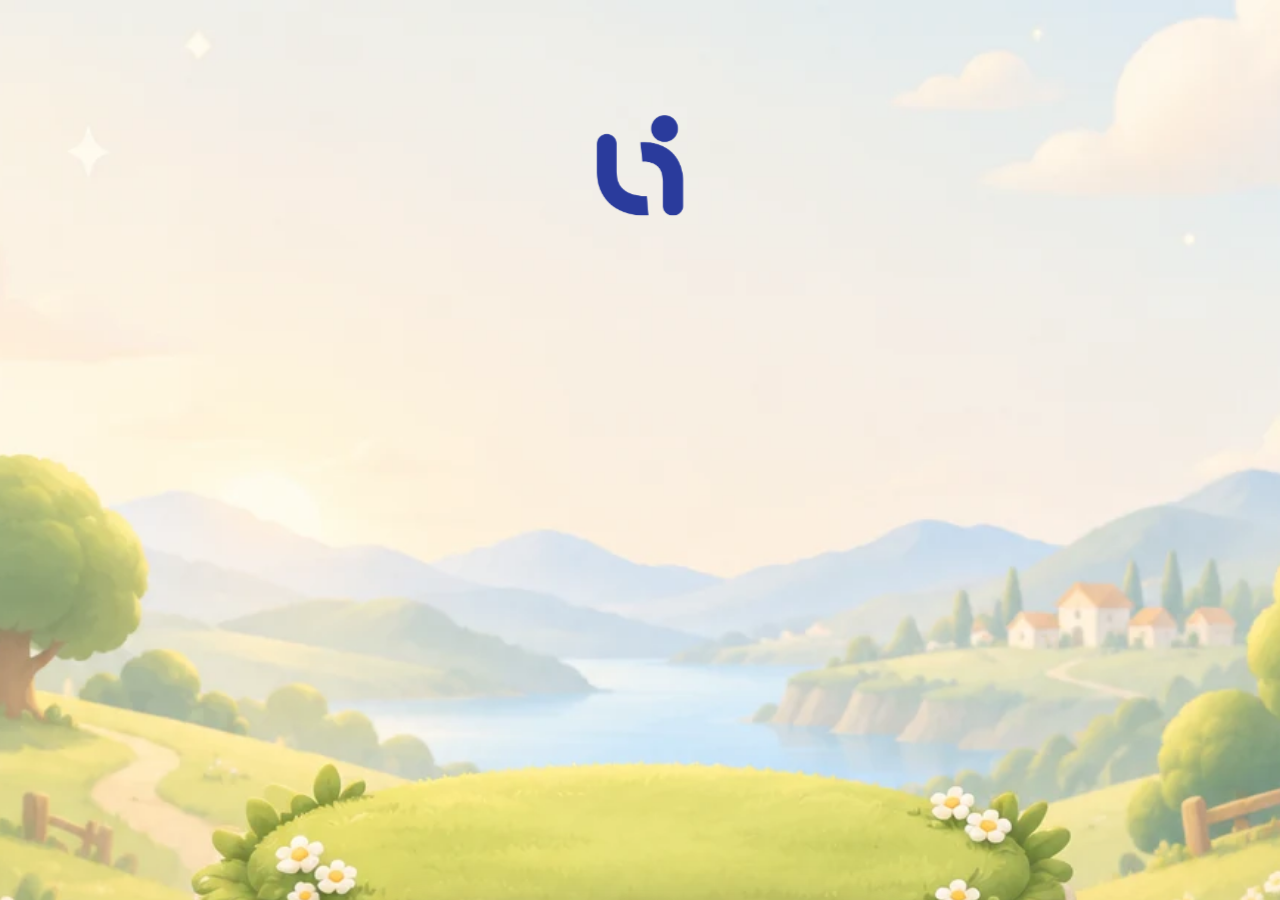
==== commit f5d02b70: "Fix overlapping text: HUD edge-pin class clashed with an old .hl padding rule, refit HUD text when b" ====
--- a/index.html
+++ b/index.html
@@ -22,9 +22,9 @@
 <link rel="stylesheet" href="welcome.css?v=10">
 <link rel="stylesheet" href="w3d.css?v=2">
 <link rel="stylesheet" href="hud_d.css?v=5">
-<link rel="stylesheet" href="full.css?v=4">
-<link rel="stylesheet" href="trek2.css?v=5">
-<link rel="stylesheet" href="round2.css?v=5">
+<link rel="stylesheet" href="full.css?v=5">
+<link rel="stylesheet" href="trek2.css?v=6">
+<link rel="stylesheet" href="round2.css?v=6">
 </head>
 <body>
 <div class="stage">
@@ -54,19 +54,19 @@
   </div>
   <aside class="side side-r"><div id="demo" class="demo card"></div></aside>
 </div>
-<script>window.BUILD = '2026-10-13.3';</script>
+<script>window.BUILD = '2026-10-14.2';</script>
 <script src="icons.js?v=204"></script>
 <script src="anim.js?v=205"></script>
 <script src="w_3d.js?v=2"></script>
 <script src="life.js?v=207"></script>
 <script src="w_core.js?v=102"></script>
 <script src="w_pages.js?v=102"></script>
-<script src="w_home.js?v=111"></script>
+<script src="w_home.js?v=116"></script>
 <script src="w_welcome.js?v=12"></script>
 <script src="w_pages2.js?v=110"></script>
-<script src="w_trek2.js?v=4"></script>
+<script src="w_trek2.js?v=5"></script>
 <script src="w_settings2.js?v=1"></script>
 <script src="w_hall2.js?v=2"></script>
-<script src="app.js?v=215"></script>
+<script src="app.js?v=217"></script>
 </body>
 </html>
--- a/full.css
+++ b/full.css
@@ -8,8 +8,8 @@
 body.full .home-ind{display:none}
 #app{--ex:0px;--W:390px}
 .col{translate:var(--ex) 0}
-.pg .hl.hl{translate:clamp(0px, var(--ex), 12px) 0}                              /* home HUD pinned to the left edge of the screen */
-.pg .hr.hr{translate:calc(var(--ex) * 2 - clamp(0px, var(--ex), 12px)) 0}        /* … and to the right edge */
+.pg .hud-l.hud-l{translate:clamp(0px, var(--ex), 12px) 0}                              /* home HUD pinned to the left edge of the screen */
+.pg .hud-r.hud-r{translate:calc(var(--ex) * 2 - clamp(0px, var(--ex), 12px)) 0}        /* … and to the right edge */
 #tabbar{translate:var(--ex) 0}
 #app .sheet,.wl-join .jc{max-width:430px;margin-left:auto;margin-right:auto}
 #app.wide .wl-join .jc{border-radius:26px 26px 0 0}
--- a/trek2.css
+++ b/trek2.css
@@ -135,3 +135,5 @@
 .t2-yay .gain img{width:24px;height:24px}
 .t2-yay .go{position:relative;margin-top:auto;margin-bottom:calc(46px + env(safe-area-inset-bottom,0px));height:58px;padding:0 44px;border:0;border-radius:29px;background:#F6C343;color:#2A2150;font:800 17px var(--f);box-shadow:0 5px 0 #C98F14,0 12px 24px rgba(0,0,0,.3);animation:rise .5s var(--ease) both .9s}
 @keyframes t2Pop{from{transform:scale(.3);opacity:0}}
+/* the GPS status chip in the Step Trek header: one line, sized to its text */
+.t2 .tk-gps{width:auto;min-width:82px;padding:0 10px 0 9px;white-space:nowrap;justify-content:center;font:600 9.7px var(--f);color:var(--wink);line-height:1}
--- a/round2.css
+++ b/round2.css
@@ -64,7 +64,7 @@
 .h2-p .nm{position:absolute;left:6px;right:6px;bottom:8px;padding:4px 2px;border-radius:12px;background:#fff;text-align:center;box-shadow:0 2px 5px rgba(0,0,0,.12)}
 .h2-p .nm b{display:block;font:800 12px var(--f);color:#1B2357}
 .h2-p .nm span{font:700 11px var(--num);color:#2C4BC6}
-.h2-list{position:absolute;left:14px;width:362px;top:372px;bottom:96px;z-index:3;display:flex;flex-direction:column;border-radius:24px;background:#fff;box-shadow:0 0 0 1px rgba(226,221,212,.9),0 10px 24px rgba(40,40,60,.12)}
+.h2-list{position:absolute;left:14px;width:362px;top:372px;bottom:108px;z-index:3;display:flex;flex-direction:column;border-radius:24px;background:#fff;box-shadow:0 0 0 1px rgba(226,221,212,.9),0 10px 24px rgba(40,40,60,.12)}
 .h2-lh{display:flex;align-items:center;gap:8px;padding:12px 16px 6px}
 .h2-lh b{font:800 15px var(--f);color:#1E2A7E}
 .h2-lh .bars{display:flex;align-items:flex-end;gap:2px;height:16px}
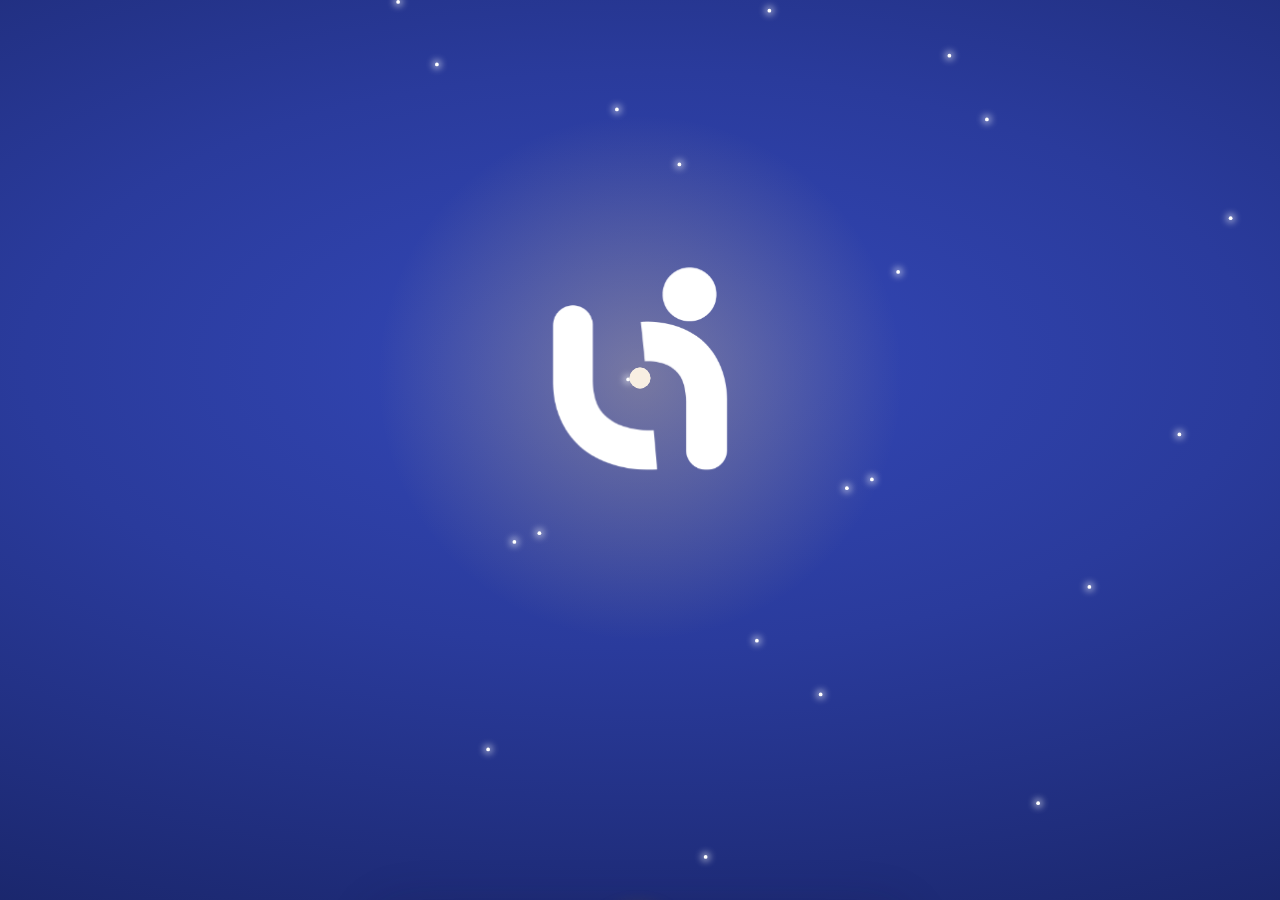
==== commit 8ba59513: "Two mini-games: สวนผักน้อง eli (Hay Day-style farm) and ELi Run (Cookie Run-style runner) - Farm: si" ====
--- a/index.html
+++ b/index.html
@@ -23,8 +23,11 @@
 <link rel="stylesheet" href="w3d.css?v=2">
 <link rel="stylesheet" href="hud_d.css?v=5">
 <link rel="stylesheet" href="full.css?v=5">
-<link rel="stylesheet" href="trek2.css?v=6">
-<link rel="stylesheet" href="round2.css?v=6">
+<link rel="stylesheet" href="trek2.css?v=7">
+<link rel="stylesheet" href="round2.css?v=7">
+<link rel="stylesheet" href="trek4.css?v=3">
+<link rel="stylesheet" href="farm.css?v=1">
+<link rel="stylesheet" href="run.css?v=3">
 </head>
 <body>
 <div class="stage">
@@ -54,19 +57,22 @@
   </div>
   <aside class="side side-r"><div id="demo" class="demo card"></div></aside>
 </div>
-<script>window.BUILD = '2026-10-14.2';</script>
+<script>window.BUILD = '2026-10-16.1';</script>
 <script src="icons.js?v=204"></script>
 <script src="anim.js?v=205"></script>
 <script src="w_3d.js?v=2"></script>
 <script src="life.js?v=207"></script>
 <script src="w_core.js?v=102"></script>
 <script src="w_pages.js?v=102"></script>
-<script src="w_home.js?v=116"></script>
+<script src="w_home.js?v=119"></script>
 <script src="w_welcome.js?v=12"></script>
 <script src="w_pages2.js?v=110"></script>
-<script src="w_trek2.js?v=5"></script>
+<script src="w_trek2.js?v=8"></script>
+<script src="w_trek4.js?v=4"></script>
+<script src="w_farm.js?v=3"></script>
+<script src="w_run.js?v=4"></script>
 <script src="w_settings2.js?v=1"></script>
-<script src="w_hall2.js?v=2"></script>
-<script src="app.js?v=217"></script>
+<script src="w_hall2.js?v=4"></script>
+<script src="app.js?v=219"></script>
 </body>
 </html>
--- a/trek2.css
+++ b/trek2.css
@@ -137,3 +137,26 @@
 @keyframes t2Pop{from{transform:scale(.3);opacity:0}}
 /* the GPS status chip in the Step Trek header: one line, sized to its text */
 .t2 .tk-gps{width:auto;min-width:82px;padding:0 10px 0 9px;white-space:nowrap;justify-content:center;font:600 9.7px var(--f);color:var(--wink);line-height:1}
+/* ELi stickers on the post picture (w_trek2.js): boxes over the canvas catch the finger, the canvas draws the sticker */
+.pp-pick{z-index:3}
+.pp-stk{position:absolute;inset:0;z-index:2;pointer-events:none}
+.pp-stk .stk{position:absolute;pointer-events:auto;touch-action:none;cursor:grab;border-radius:12px}
+.pp-stk .stk.on{outline:2.5px dashed #fff;outline-offset:-2px;box-shadow:0 0 0 1.5px rgba(30,47,143,.55)}
+.pp-stk .stk:active{cursor:grabbing}
+.pp-stk .del,.pp-stk .rz{position:absolute;display:none;place-items:center;width:30px;height:30px;border-radius:50%;box-shadow:0 2px 6px rgba(0,0,0,.25)}
+.pp-stk .stk.on .del,.pp-stk .stk.on .rz{display:grid}
+.pp-stk .del{right:-8px;top:-8px;padding:0;border:2px solid #fff;background:#E8453C;color:#fff;font:800 13px/1 var(--num);cursor:pointer}
+.pp-stk .rz{right:-8px;bottom:-8px;background:#fff;cursor:nwse-resize}
+.pp-stk .rz::before{content:"";width:12px;height:12px;border-right:3px solid #2A3B9C;border-bottom:3px solid #2A3B9C;border-radius:0 0 3px 0}
+.pp-stkbar{margin:12px 0 4px;padding:12px;border-radius:18px;background:#fff;box-shadow:0 0 0 1px #ECE6DE}
+.pp-stkbar .hd{display:flex;align-items:baseline;justify-content:space-between;gap:8px}
+.pp-stkbar .hd b{font:800 13.5px var(--f);color:#1B2357;white-space:nowrap}
+.pp-stkbar .hd span{font:500 11px var(--f);color:#7A746E;text-align:right}
+.pp-stks{display:flex;gap:8px;margin-top:10px}
+.pp-stks button{flex:1;min-width:0;aspect-ratio:1;padding:6px;border:0;border-radius:14px;background:#F4F1EC;box-shadow:0 0 0 1px #ECE6DE;cursor:pointer;transition:transform .15s}
+.pp-stks button img{display:block;width:100%;height:100%;object-fit:contain;filter:drop-shadow(0 2px 3px rgba(20,30,60,.18))}
+.pp-stks button:active{transform:scale(.92)}
+.pp-size{display:flex;align-items:center;gap:10px;margin-top:12px;font:800 12.5px var(--f);color:#1B2357;transition:opacity .2s}
+.pp-size input{flex:1;min-width:0;accent-color:#2A3B9C}
+.pp-size em{flex:none;min-width:44px;font:700 11.5px var(--f);font-style:normal;color:#7A746E;text-align:right}
+.pp-size.off{opacity:.5}
--- a/round2.css
+++ b/round2.css
@@ -124,3 +124,41 @@
 .tr-ban.sm .tx{top:50%;transform:translateY(-50%)}
 .tr-ban .tx{width:136px}
 .tr-ban span{font-size:10px}
+
+/* Hero Hall · Life Power logic (w_hall2.js): tier ring on every avatar, level chip, pinned Eternal Legend, streak badge, note */
+.av.t-sprout0{--ring:#E4E0D8}.av.t-sprout{--ring:#8FD46E}.av.t-vibrant{--ring:#5EC2F0}.av.t-guardian{--ring:#3A5BDA}.av.t-champion{--ring:#F6B500}.av.t-eternal{--ring:#F6C343}
+.h2-row .av{box-shadow:0 0 0 2px #fff,0 0 0 4px var(--ring,#fff),0 2px 5px rgba(0,0,0,.12);cursor:pointer}
+.h2-p .av{box-shadow:0 0 0 3px var(--ring,#fff),0 6px 14px rgba(30,40,120,.25)}
+.h2-p .av.t-champion{box-shadow:0 0 0 3px var(--ring),0 0 16px 2px rgba(246,181,0,.55),0 6px 14px rgba(30,40,120,.25)}
+.h2-p .av.t-eternal{animation:h2LegP 2.4s ease-in-out infinite}
+@keyframes h2LegP{0%,100%{box-shadow:0 0 0 3px #F6C343,0 6px 14px rgba(30,40,120,.25)}50%{box-shadow:0 0 0 3px #FFE08A,0 0 18px 5px rgba(246,195,67,.75),0 6px 14px rgba(30,40,120,.25)}}
+.h2-row .av.t-eternal,.h2-leg .av{animation:h2Leg 2.4s ease-in-out infinite}
+@keyframes h2Leg{0%,100%{box-shadow:0 0 0 2px #fff,0 0 0 4px #F6C343}50%{box-shadow:0 0 0 2px #fff,0 0 0 4px #FFE08A,0 0 12px 4px rgba(246,195,67,.7)}}
+.h2-p.me .nm{background:#2341BC}.h2-p.me .nm b,.h2-p.me .nm span{color:#fff}
+.h2-row .mid b{display:flex;align-items:center;gap:5px;white-space:nowrap}
+.h2-row .mid .nmx{min-width:0;overflow:hidden;text-overflow:ellipsis}
+.lvc{flex:none;height:16px;padding:0 6px;border-radius:8px;display:inline-grid;place-items:center;font:800 10px/1 var(--num);color:#fff;background:#9AA3B8}
+.lvc.t-sprout{background:#5FB648}.lvc.t-vibrant{background:#2FA4DB}.lvc.t-guardian{background:#3A5BDA}.lvc.t-champion{background:#E9A31A}.lvc.t-eternal{background:linear-gradient(90deg,#F6C343,#F28C28)}
+.h2-row.me .lvc{box-shadow:0 0 0 1.5px #fff}
+.h2-row .you{display:flex;align-items:center;gap:3px;white-space:nowrap}
+.h2-row .you small{font:800 10px var(--num);opacity:.8}
+.h2-row.away{opacity:.62}.h2-row.away .av img{filter:grayscale(.85)}
+.h2-leg{display:flex;align-items:center;gap:8px;height:54px;margin-top:6px;padding:0 10px;border-radius:16px;background:linear-gradient(90deg,#FFF6D8,#FFE9B8);box-shadow:0 0 0 1.5px #F6C343;cursor:pointer;animation:rise .4s var(--ease) both}
+.h2-leg .av{flex:none;width:38px;height:38px;border-radius:50%;overflow:hidden}
+.h2-leg .av img,.h2-row .av img{width:100%;height:100%;object-fit:cover}
+.h2-leg .mid{flex:1;min-width:0;display:flex;flex-direction:column;gap:2px}
+.h2-leg .mid b{font:800 13px var(--f);color:#7A4A00}
+.h2-leg .mid small{font:700 10.5px var(--f);color:#A86A00;white-space:nowrap;overflow:hidden;text-overflow:ellipsis}
+.h2-leg .lp{flex:none;text-align:right;font:800 14px/1.1 var(--num);color:#7A4A00}
+.h2-leg .lp small{display:block;font:700 9.5px var(--num);opacity:.8}
+.h2-note{margin:10px 6px 2px;font:500 11.5px/1.55 var(--f);color:#7A746E;text-align:center}
+/* Daily Quest sheet: today's Life Power = base × streak multiplier */
+.wq-lp{margin:4px 0 12px;padding:12px 14px;border-radius:16px;background:linear-gradient(180deg,#F4F6FF,#E9ECFA);box-shadow:0 0 0 1px #DDE2F7}
+.wq-lp .h{display:flex;align-items:center;justify-content:space-between;gap:8px}
+.wq-lp .h b{font:800 14px var(--f);color:var(--wink)}
+.wq-lp .h em{font:800 16px var(--num);font-style:normal;color:var(--wi)}
+.wq-lp .parts{display:flex;gap:6px;margin:8px 0}
+.wq-lp .parts span{flex:1;padding:6px 4px;border-radius:10px;background:#fff;text-align:center;font:600 10.5px/1.35 var(--f);color:var(--wmut)}
+.wq-lp .parts span b{display:block;font:800 14px var(--num);color:var(--wink)}
+.wq-lp .m{font:600 12px/1.5 var(--f);color:var(--wink)}
+.wq-lp .m .fire{display:inline-flex;align-items:center;gap:3px;height:22px;padding:0 8px;border-radius:11px;background:#FFE7C2;color:#B25A00;font:800 12px var(--num)}
--- a/trek4.css
+++ b/trek4.css
@@ -0,0 +1,73 @@
+/* Eli's World — Step Trek, minimal style L (see w_trek4.js). Yellow #FED13C · indigo #1E2F8F · ink #0F1757 · red #E8453C · green #22B04A
+   Every size is a design point at 844 pt tall × var(--k) (smaller on short screens). Backgrounds are full-bleed, the content is a centred column. */
+.pg.t4{background:#fff;--y:#FED13C;--in:#1E2F8F;--ink:#0F1757;--mut:#9094AE}
+/* ── start ── */
+.t4-start{position:absolute;inset:0;display:flex;flex-direction:column;align-items:center;padding-bottom:112px}
+.t4-start .t4-band{flex:none;align-self:stretch;height:calc(var(--k) * 330px);display:grid;place-items:center;padding:calc(var(--k) * 30px) 0 calc(var(--k) * 80px);
+  background:var(--y);border-radius:0 0 50% 50% / 0 0 calc(var(--k) * 70px) calc(var(--k) * 70px)}
+.t4-title{font:700 calc(var(--k) * 58px)/1.1 var(--num);color:var(--in);-webkit-text-stroke:.05em currentColor;letter-spacing:-.01em;animation:rise .5s var(--ease) both}
+.t4-gps{position:relative;flex:none;width:min(338px, calc(100% - 52px));margin-top:calc(var(--k) * -72px);padding:calc(var(--k) * 20px) 20px calc(var(--k) * 20px);border-radius:32px;background:#fff;
+  display:flex;flex-direction:column;align-items:center;gap:calc(var(--k) * 8px);text-align:center;box-shadow:0 14px 34px rgba(15,23,87,.12),0 2px 6px rgba(15,23,87,.06);animation:rise .5s var(--ease) both .08s}
+.t4-gps .h{font:800 calc(var(--k) * 26px)/1.3 var(--f);color:var(--ink)}
+.t4-gps .st{display:flex;align-items:center;gap:10px;font:800 calc(var(--k) * 21px)/1.3 var(--f);color:var(--ink)}
+.t4-gps .st .dot{flex:none;width:calc(var(--k) * 22px);height:calc(var(--k) * 22px);border-radius:50%;background:#C9C6D6;transition:background .3s,box-shadow .3s}
+.t4-gps[data-st=search] .st .dot{background:#F6C343;box-shadow:0 0 0 5px rgba(246,195,67,.25);animation:t2Blink 1s ease-in-out infinite}
+.t4-gps[data-st=ok] .st .dot{background:#22C55E;box-shadow:0 0 0 5px rgba(34,197,94,.18)}
+.t4-gps .en{-webkit-text-stroke:.05em currentColor}   /* Comfortaa stops at 700: thicken the Latin to match the 800 Thai */
+.t4-gps .note{font:500 calc(var(--k) * 15.5px)/1.4 var(--f);color:var(--mut)}
+.t4-allow{display:flex;align-items:center;justify-content:center;gap:8px;width:100%;height:48px;margin-top:4px;border:0;border-radius:24px;background:var(--in);color:#fff;font:800 15px var(--f);cursor:pointer}
+.t4-allow svg{width:18px;height:18px}
+.t4-gps[data-st=perm] .st,.t4-gps:not([data-st=perm]) .t4-allow{display:none}
+.t4-goW{flex:1;min-height:0;display:grid;place-items:center}
+.t4-go{display:flex;flex-direction:column;align-items:center;gap:calc(var(--k) * 12px);padding:0;border:0;background:none;cursor:pointer;animation:rise .5s var(--ease) both .16s}
+.t4-go .b{width:calc(var(--k) * 176px);height:calc(var(--k) * 176px);border-radius:50%;display:grid;place-items:center;background:var(--y);color:var(--in);
+  box-shadow:0 16px 36px rgba(250,185,30,.42),0 3px 8px rgba(200,140,0,.18);transition:background .35s,color .35s,box-shadow .35s,transform .15s}
+.t4-go .b svg{width:44%;height:44%;margin-left:7%}
+.t4-go span{font:800 calc(var(--k) * 30px)/1.2 var(--f);color:var(--ink);transition:color .35s}
+.t4-go:disabled{cursor:default}
+.t4-go:disabled .b{background:#EFEEF4;color:#BDBCCB;box-shadow:none}
+.t4-go:disabled span{color:#BDBCCB}
+.t4-go:not(:disabled) .b{animation:t4Beat 1.6s ease-in-out infinite}
+.t4-go:active .b{transform:scale(.94)}
+@keyframes t4Beat{50%{transform:scale(1.04);box-shadow:0 20px 44px rgba(250,185,30,.5),0 3px 8px rgba(200,140,0,.18)}}
+/* ── recorder ── */
+.t4-rec{position:absolute;inset:0;z-index:25;display:flex;flex-direction:column;background:#fff;opacity:0;transition:opacity .3s}
+.t4-rec.on{opacity:1}
+.t4-rec .t4-band{flex:none;display:flex;flex-direction:column;align-items:center;padding:48px 0 calc(var(--k) * 16px);background:var(--y)}
+.t4-stat{display:grid;grid-template-columns:1fr auto 1fr;align-items:center;width:min(390px, 100%);height:38px;padding:0 20px}
+.t4-stat .s{grid-column:2;display:flex;align-items:center;gap:10px;font:800 20px var(--f);color:var(--ink);white-space:nowrap}
+.t4-stat .dot{width:16px;height:16px;border-radius:50%;background:#E8453C;box-shadow:0 0 0 4px rgba(232,69,60,.18);animation:t2Blink 1.2s ease-in-out infinite}
+.t4-rec.paused .t4-stat .dot{background:#8D8A82;box-shadow:none;animation:none}
+.t4-stat .gps{grid-column:3;justify-self:end;display:flex;align-items:flex-end;gap:5px;font:700 15px/1 var(--num);color:#18A043;-webkit-text-stroke:.03em currentColor}
+.t4-stat .bars{display:flex;align-items:flex-end;gap:2px;height:14px}
+.t4-stat .bars i{width:4px;border-radius:1px;background:#22B04A}
+.t4-stat .bars i:nth-child(1){height:6px}.t4-stat .bars i:nth-child(2){height:10px}.t4-stat .bars i:nth-child(3){height:14px}
+.t4-km{display:block;margin-top:calc(var(--k) * 4px);font:700 calc(var(--k) * 172px)/.95 var(--num);color:var(--in);-webkit-text-stroke:.05em currentColor;letter-spacing:-.04em;white-space:nowrap;transition:color .3s}
+.t4-km.lap{animation:t4Lap .6s var(--spring)}
+@keyframes t4Lap{40%{transform:scale(1.06)}}
+.t4-kmL{margin-top:calc(var(--k) * 6px);font:800 calc(var(--k) * 27px)/1.3 var(--f);color:var(--ink);transition:color .3s}
+.t4-rec.paused .t4-km{color:#4A5389}
+.t4-rec.paused .t4-kmL{color:#4A5389}
+.t4-low{flex:1;min-height:0;display:flex;flex-direction:column;align-items:center;padding:calc(var(--k) * 16px) 0 calc(34px + env(safe-area-inset-bottom, 0px))}
+.t4-n{display:flex;flex-direction:column;align-items:center}
+.t4-n b{font:700 calc(var(--k) * 74px)/1 var(--num);color:var(--ink);-webkit-text-stroke:.045em currentColor;letter-spacing:-.02em;white-space:nowrap}
+.t4-n span{margin-top:calc(var(--k) * 8px);font:600 calc(var(--k) * 20px)/1.3 var(--f);color:var(--ink)}
+.t4-hr{flex:none;width:min(330px, calc(100% - 60px));height:1px;margin:calc(var(--k) * 14px) 0 calc(var(--k) * 16px);background:#E3E4EC}
+.t4-note{margin-top:calc(var(--k) * 16px);font:600 calc(var(--k) * 17px)/1.3 var(--f);color:var(--mut)}
+.t4-note.on{animation:t4Note 3.2s var(--ease) both}
+@keyframes t4Note{0%{transform:scale(.5);opacity:0}12%{transform:scale(1.18);opacity:1;color:var(--in);font-weight:800}85%{transform:scale(1.1);color:var(--in);font-weight:800}100%{transform:none}}
+.t4-btns{margin-top:auto;display:flex;justify-content:center;gap:40px;width:100%;padding-top:calc(var(--k) * 16px)}
+.t4-b{display:flex;flex-direction:column;align-items:center;gap:calc(var(--k) * 8px);padding:0;border:0;background:none;cursor:pointer}
+.t4-b .b{display:grid;place-items:center;border-radius:50%;transition:transform .15s}
+.t4-b .b svg{width:40%;height:40%}
+.t4-b span{font:800 calc(var(--k) * 24px)/1.2 var(--f);color:var(--ink);white-space:nowrap}
+.t4-b.pause .b{width:calc(var(--k) * 136px);height:calc(var(--k) * 136px);background:var(--y);color:var(--in);box-shadow:inset 0 0 0 3px var(--in),0 14px 30px rgba(250,185,30,.4)}
+.t4-b.res .b,.t4-b.fin .b{width:calc(var(--k) * 132px);height:calc(var(--k) * 132px)}
+.t4-b.res .b{background:var(--y);color:var(--in);box-shadow:0 14px 30px rgba(250,185,30,.4)}
+.t4-b.res .b svg{margin-left:8%}
+.t4-b.fin .b{background:var(--in);color:#fff;box-shadow:0 14px 30px rgba(30,47,143,.32)}
+.t4-b.res,.t4-b.fin{display:none}
+.t4-rec.paused .t4-b.pause{display:none}
+.t4-rec.paused .t4-b.res,.t4-rec.paused .t4-b.fin{display:flex;animation:rise .35s var(--spring) both}
+.t4-rec.paused .t4-b.fin{animation-delay:.06s}
+.t4-b:active .b{transform:scale(.93)}
--- a/farm.css
+++ b/farm.css
@@ -0,0 +1,86 @@
+/* Eli's World — mini-game สวนผักน้อง eli (w_farm.js). Sticker-game UI like the home HUD: white panels, thick white outlines, indigo / yellow / orange. */
+.pg.w-farm{background:#9BCB6A;overflow:hidden}
+.w-farm .wbg{position:absolute;inset:0;width:100%;height:100%;object-fit:cover}
+.fm-field{position:absolute;inset:0}
+/* plots: the button is the soil bed; the crop stands on it and may grow above it; a ripe crop bounces with a sparkle */
+.fm-plot{position:absolute;width:var(--ps);height:calc(var(--ps) * .705);padding:0;border:0;background:none;transform:translate(-50%,-50%);cursor:pointer;-webkit-tap-highlight-color:transparent;touch-action:none}
+.fm-plot .soil{position:absolute;inset:0;width:100%;height:100%;pointer-events:none;filter:drop-shadow(0 3px 3px rgba(60,40,10,.22))}
+.fm-plot .crop{position:absolute;left:50%;bottom:30%;width:58%;transform:translateX(-50%);transform-origin:50% 100%;animation:fmSway 3.2s ease-in-out infinite;filter:drop-shadow(0 3px 3px rgba(40,60,10,.25))}
+.fm-plot[data-st=sprout] .crop{width:30%;bottom:38%}
+.fm-plot[data-st=ripe] .crop{width:78%;bottom:26%;animation:fmRipe 1.4s ease-in-out infinite}
+@keyframes fmSway{50%{transform:translateX(-50%) rotate(2.5deg)}}
+@keyframes fmRipe{0%,100%{transform:translateX(-50%) scale(1)}50%{transform:translateX(-50%) scale(1.05,.96) translateY(2px)}}
+.fm-plot .tm{position:absolute;left:2%;bottom:-8%;z-index:2;padding:3px 8px;border-radius:11px;background:#fff;font:800 11.5px/1.2 var(--num);color:#1B2357;box-shadow:0 2px 6px rgba(0,0,0,.2);white-space:nowrap;pointer-events:none}
+.fm-plot .tm:empty{display:none}
+.fm-plot .tm::before{content:"⏱ ";font-size:10px}
+.fm-plot.wet .tm{background:#E5F3FF;color:#1E5FA8}
+.fm-plot.wet .tm::before{content:"💧 "}
+.fm-plot .rp{position:absolute;right:2%;bottom:70%;z-index:2;width:28%;height:40%;background:url(assets/fi_star.png) center/contain no-repeat;opacity:0;pointer-events:none}
+.fm-plot[data-st=ripe] .rp{opacity:1;animation:fmSpark 1.2s ease-in-out infinite}
+@keyframes fmSpark{50%{transform:scale(1.25) rotate(12deg)}}
+.fm-plot[data-st=empty]::after{content:"+";position:absolute;left:50%;top:50%;width:28px;height:28px;margin:-14px 0 0 -14px;border-radius:50%;display:grid;place-items:center;background:rgba(255,255,255,.88);font:800 19px/1 var(--num);color:#5E8F2E;box-shadow:0 2px 6px rgba(0,0,0,.18);animation:fmPlus 1.8s ease-in-out infinite}
+@keyframes fmPlus{50%{transform:scale(1.12)}}
+.fm-plot:active .soil{transform:scale(.97)}
+.w-farm .eli-m{z-index:4}
+/* HUD */
+.fm-top{position:absolute;left:0;right:0;top:0;padding:46px 12px 0;display:flex;align-items:flex-start;gap:8px;z-index:8;pointer-events:none}
+.fm-top>*{pointer-events:auto}
+.fm-back{flex:none;width:42px;height:42px;border:0;border-radius:50%;display:grid;place-items:center;background:#fff;color:#1E2A7E;box-shadow:0 0 0 3px rgba(255,255,255,.6),0 4px 10px rgba(30,40,80,.25)}
+.fm-back svg{width:24px;height:24px}
+.fm-ttl{flex:1;min-width:0;display:flex;flex-direction:column;align-items:flex-start}
+.fm-ttl .tt{display:block;width:min(196px,100%);height:auto;margin:-6px 0 0 -4px;filter:drop-shadow(0 3px 4px rgba(30,40,80,.25))}
+.fm-ttl .lv{position:relative;display:flex;align-items:center;width:min(180px,100%);height:24px;margin-top:2px;border-radius:12px;background:rgba(255,255,255,.92);box-shadow:0 3px 8px rgba(30,40,80,.2)}
+.fm-ttl .lv em{flex:none;height:24px;padding:0 10px;border-radius:12px;display:grid;place-items:center;background:linear-gradient(180deg,#3A5BDA,#2341BC);font:800 12.5px var(--num);font-style:normal;color:#fff}
+.fm-ttl .xp{flex:1;height:10px;margin:0 8px 0 6px;border-radius:5px;background:#E9E4DA;overflow:hidden}
+.fm-ttl .xp i{display:block;height:100%;border-radius:5px;background:linear-gradient(90deg,#F6C343,#F2B21E);transition:width .6s var(--ease)}
+.fm-chips{flex:none;display:flex;flex-direction:column;align-items:flex-end;gap:6px}
+.fm-chip{display:flex;align-items:center;gap:5px;height:38px;padding:0 12px 0 4px;border:0;border-radius:19px;background:#fff;box-shadow:0 3px 8px rgba(30,40,80,.22);cursor:pointer}
+.fm-chip img{width:34px;height:34px;object-fit:contain;margin:-4px 0}
+.fm-chip b{font:800 17px var(--num);color:#1B2357}
+.fm-chip small{font:700 9.5px/1.1 var(--f);color:#5C6F95;max-width:44px;white-space:normal}
+/* toolbar */
+.fm-tools{position:absolute;left:50%;bottom:calc(14px + env(safe-area-inset-bottom,0px));transform:translateX(-50%);width:min(366px,calc(100% - 24px));display:flex;justify-content:space-around;padding:8px 6px 6px;border-radius:26px;background:rgba(255,255,255,.95);box-shadow:0 0 0 3px rgba(255,255,255,.55),0 8px 20px rgba(30,40,80,.25);z-index:8}
+.fm-tool{position:relative;flex:1;display:flex;flex-direction:column;align-items:center;gap:2px;padding:0;border:0;background:none;cursor:pointer}
+.fm-tool img{width:62px;height:62px;object-fit:contain;margin-top:-26px;filter:drop-shadow(0 4px 5px rgba(30,40,80,.25));transition:transform .15s}
+.fm-tool span{font:800 13px var(--f);color:#1E2A7E;white-space:nowrap}
+.fm-tool:active img{transform:scale(.9)}
+.fm-tool .dot{position:absolute;right:22%;top:-24px;width:14px;height:14px;border-radius:50%;background:#E8453C;box-shadow:0 0 0 3px #fff;opacity:0;transform:scale(0);transition:.3s var(--spring)}
+.fm-tool .dot.on{opacity:1;transform:none;animation:fmPlus 1.4s ease-in-out infinite}
+/* sheets (seed packets 2×2, order board) */
+.sheet .fm-h{text-align:center;font:800 20px var(--f);color:#1E2A7E}
+.fm-sub{margin:-6px 0 12px;font:500 12.5px var(--f);color:#7A746E;text-align:center}
+.fm-seeds{display:grid;grid-template-columns:repeat(2,1fr);gap:10px}
+.fm-seed{position:relative;display:flex;flex-direction:column;align-items:center;gap:1px;padding:10px 6px 10px;border:0;border-radius:18px;background:#FBF8F3;box-shadow:0 0 0 1.5px #EFE7DA,0 3px 8px rgba(60,40,10,.06);cursor:pointer}
+.fm-seed .pk{position:relative;width:84px;height:84px}
+.fm-seed .pk .bag{position:absolute;inset:0;width:100%;height:100%;object-fit:contain;filter:drop-shadow(0 3px 4px rgba(60,40,10,.18))}
+.fm-seed .pk .veg{position:absolute;left:24%;top:34%;width:52%;height:52%;object-fit:contain}
+.fm-seed b{font:800 15px var(--f);color:#1E2A7E}
+.fm-seed span{font:800 13px var(--f);color:#1E2A7E}
+.fm-seed em{margin-top:3px;padding:1px 8px;border-radius:9px;background:#FFF1C9;font:800 11px var(--num);font-style:normal;color:#A26A00}
+.fm-seed.lock{filter:grayscale(.85);opacity:.6}
+.fm-seed.lock em{background:#ECE8E2;color:#6E6A66}
+.fm-seed:active{transform:scale(.96)}
+.fm-ords{display:flex;flex-direction:column;gap:8px}
+.fm-ord{display:flex;align-items:center;gap:10px;width:100%;min-height:70px;padding:8px 10px;border:0;border-radius:18px;background:#fff;text-align:left;box-shadow:0 0 0 1.5px #EFE7DA,0 3px 8px rgba(60,40,10,.06);cursor:pointer;transition:box-shadow .2s,background .2s}
+.fm-ord.on{background:#F4F7FF;box-shadow:0 0 0 2.5px #3A5BDA,0 4px 10px rgba(42,59,156,.15)}
+.fm-ord .ic{flex:none;display:flex;width:84px;justify-content:center}
+.fm-ord .ic img{width:50px;height:50px;object-fit:contain;filter:drop-shadow(0 2px 3px rgba(0,0,0,.15))}
+.fm-ord .ic img+img{margin-left:-18px;margin-top:14px}
+.fm-ord .tx{flex:1;min-width:0}
+.fm-ord .tx b{display:block;font:800 14.5px var(--f);color:#1E2A7E}
+.fm-ord .tx small{display:block;margin-top:2px;font:600 11.5px/1.45 var(--f);color:#6E6A66}
+.fm-ord .tx small i{font-style:normal;color:#C0442F}
+.fm-ord .tx small i.have{color:#2E7D1F}
+.fm-ord em{flex:none;padding:6px 10px;border-radius:12px;background:#F6C343;font:800 14px var(--num);font-style:normal;color:#1E2A7E}
+.fm-ord.ok:not(.on) em{box-shadow:0 0 0 2px #7BC86C}
+.fm-inv{display:flex;align-items:center;gap:4px;margin:10px 0 0;padding:8px 10px;border-radius:18px;background:#fff;box-shadow:0 0 0 1.5px #EFE7DA}
+.fm-inv .bk{width:46px;height:46px;object-fit:contain;margin-right:4px}
+.fm-inv span{flex:1;display:flex;flex-direction:column;align-items:center;gap:0;border-left:1px solid #EFE7DA}
+.fm-inv span img{width:34px;height:34px;object-fit:contain}
+.fm-inv b{font:800 12.5px var(--num);color:#1E2A7E}
+.fm-send{display:block;width:100%;height:58px;margin-top:12px;border:0;border-radius:29px;background:#F6C343;font:800 20px var(--f);color:#1E2A7E;box-shadow:0 5px 0 #D9A322,0 10px 18px rgba(200,140,0,.25);cursor:pointer}
+.fm-send:disabled{background:#ECE8E2;color:#8F8981;box-shadow:0 4px 0 #D8D2C8;font-size:15px;cursor:default}
+/* the way in: a garden signpost on the Eli's World lawn */
+.wh-farm{position:absolute;z-index:5;transform:translate(-50%,-100%);display:flex;flex-direction:column;align-items:center;padding:0;border:0;background:none;cursor:pointer}
+.wh-farm img{width:64px;height:64px;object-fit:contain;filter:drop-shadow(0 4px 5px rgba(30,40,80,.3));animation:fmPlus 2.4s ease-in-out infinite}
+.wh-farm span{margin-top:-6px;padding:2px 8px;border-radius:10px;background:#fff;font:800 11px var(--f);color:#2E6B1E;box-shadow:0 2px 5px rgba(0,0,0,.15);white-space:nowrap}
--- a/run.css
+++ b/run.css
@@ -0,0 +1,68 @@
+/* Eli's World — mini-game ELi Run (w_run.js). Canvas world + DOM HUD / buttons / start + result cards in the sticker-game style. */
+.pg.w-run{background:#BFE6FF;overflow:hidden;touch-action:none;-webkit-user-select:none;user-select:none}
+.rn-cv{position:absolute;left:0;top:0;width:100%;height:100%;display:block}
+/* HUD */
+.rn-hud{position:absolute;left:0;right:0;top:0;padding:46px 12px 0;display:flex;align-items:flex-start;gap:8px;z-index:5;pointer-events:none;transition:opacity .3s}
+.w-run:not(.playing) .rn-hud{opacity:0}
+.rn-en{position:relative;flex:1;min-width:0;max-width:200px;display:flex;align-items:flex-end;height:44px;padding:0 0 4px 44px}
+.rn-en img{position:absolute;left:-2px;top:0;width:46px;height:46px;object-fit:contain;filter:drop-shadow(0 3px 4px rgba(0,0,0,.25))}
+.rn-en .lb{position:absolute;left:46px;top:0;font:800 12px var(--num);color:#fff;-webkit-text-stroke:4px #1E2A7E;paint-order:stroke fill;letter-spacing:.04em}
+.rn-en .bar{flex:1;height:16px;border-radius:8px;background:#2A2F55;overflow:hidden;box-shadow:0 0 0 2.5px #1E2A7E,0 0 0 4.5px #fff,0 3px 8px rgba(0,0,0,.25)}
+.rn-en .bar i{display:block;height:100%;width:100%;border-radius:8px;transition:width .2s linear}
+.rn-sc{margin-left:auto;display:flex;flex-direction:column;align-items:center;gap:2px}
+.rn-sc b{font:800 28px/1.05 var(--num);color:#fff;-webkit-text-stroke:7px #1E2A7E;paint-order:stroke fill;letter-spacing:.01em}
+.rn-sc span{display:flex;align-items:center;gap:3px}
+.rn-sc span img{width:24px;height:24px;object-fit:contain}
+.rn-sc em{font:800 18px var(--num);font-style:normal;color:#fff;-webkit-text-stroke:5px #1E2A7E;paint-order:stroke fill}
+.rn-pause{flex:none;width:42px;height:42px;border:0;border-radius:50%;display:flex;align-items:center;justify-content:center;gap:5px;background:linear-gradient(180deg,#FFD866,#F6B91E);box-shadow:0 0 0 3px #fff,0 3px 0 4px #C98F14,0 6px 12px rgba(0,0,0,.25);pointer-events:auto;cursor:pointer}
+.rn-pause i{width:5px;height:16px;border-radius:2px;background:#1E2A7E}
+.rn-shd{position:absolute;left:14px;top:86px;width:34px;height:34px;animation:fmPlus 1.6s ease-in-out infinite}
+.rn-shd img{width:100%;height:100%;object-fit:contain}
+/* jump / slide: chunky indigo arcade buttons */
+.rn-btn{position:absolute;bottom:calc(24px + env(safe-area-inset-bottom,0px));z-index:5;width:104px;height:104px;border:0;border-radius:50%;padding:0;display:flex;flex-direction:column;align-items:center;justify-content:center;gap:0;
+  background:radial-gradient(circle at 50% 30%,#4C6CE8,#2341BC 70%);color:#fff;box-shadow:0 0 0 4px #fff,0 0 0 7px rgba(30,42,126,.35),0 7px 0 4px #18287F,0 12px 20px rgba(10,20,60,.35);
+  cursor:pointer;touch-action:none;-webkit-tap-highlight-color:transparent;transition:transform .08s,box-shadow .08s,opacity .3s}
+.rn-btn svg{width:42px;height:42px;filter:drop-shadow(0 2px 0 rgba(0,0,0,.2))}
+.rn-btn span{font:800 15px/1 var(--f);margin-top:2px}
+.rn-btn.on{transform:translateY(5px);box-shadow:0 0 0 4px #fff,0 0 0 7px rgba(30,42,126,.35),0 2px 0 4px #18287F,0 6px 12px rgba(10,20,60,.35)}
+.rn-btn.jump{left:max(18px, calc(50% - 177px))}
+.rn-btn.slide{right:max(18px, calc(50% - 177px))}
+.w-run:not(.playing) .rn-btn{opacity:0;pointer-events:none}
+/* start + result overlays */
+.rn-ov{position:absolute;inset:0;z-index:8;display:flex;flex-direction:column;align-items:center;justify-content:center;gap:14px;padding:40px 24px;background:linear-gradient(180deg,rgba(255,255,255,0),rgba(30,42,126,.18))}
+.rn-ov[hidden]{display:none}
+.rn-start .ttl{width:min(300px,82%);filter:drop-shadow(0 8px 12px rgba(20,30,90,.3));animation:t3Pop .6s cubic-bezier(.34,1.56,.64,1) both}
+.rn-start .best{display:flex;align-items:baseline;gap:12px;padding:12px 26px;border-radius:22px;background:#fff;box-shadow:0 6px 16px rgba(20,30,90,.2);animation:rise .5s var(--ease) both .1s}
+.rn-start .best span{font:800 17px var(--f);color:#1E2A7E}
+.rn-start .best b{font:800 30px var(--num);color:#1E2A7E}
+.rn-start .boost{display:flex;align-items:center;gap:10px;max-width:320px;padding:10px 16px 10px 10px;border-radius:20px;background:rgba(255,255,255,.92);font:700 13px/1.45 var(--f);color:#6E6A66;box-shadow:0 4px 12px rgba(20,30,90,.15);animation:rise .5s var(--ease) both .15s}
+.rn-start .boost img{flex:none;width:44px;height:44px;object-fit:contain;filter:grayscale(.9);opacity:.6}
+.rn-start .boost.on{color:#1E2A7E}
+.rn-start .boost.on img{filter:none;opacity:1}
+.rn-go{display:flex;align-items:center;justify-content:center;gap:14px;width:min(300px,86%);height:84px;margin-top:10px;border:0;border-radius:42px;background:linear-gradient(180deg,#FFDA6A,#F6BE2A);color:#1E2A7E;
+  box-shadow:0 0 0 4px #fff,0 7px 0 4px #C98F14,0 14px 24px rgba(150,100,0,.3);cursor:pointer;animation:rise .5s var(--ease) both .2s}
+.rn-go svg{width:44px;height:44px;padding:4px;border-radius:50%;background:#fff;color:#2341BC;box-shadow:0 0 0 3px #1E2A7E}
+.rn-go span{font:800 34px var(--f);-webkit-text-stroke:.02em currentColor}
+.rn-go:active{transform:translateY(5px)}
+.rn-back{height:36px;padding:0 18px;border:0;border-radius:18px;background:rgba(255,255,255,.75);font:700 14px var(--f);color:#1E2A7E;cursor:pointer}
+.rn-end{background:rgba(20,28,80,.45)}
+.rn-end .card{position:relative;width:min(330px,100%);padding:24px 20px 18px;border-radius:30px;background:#FFFDF8;text-align:center;box-shadow:0 0 0 4px #fff,0 18px 40px rgba(10,20,60,.35);animation:t3Pop .5s cubic-bezier(.34,1.56,.64,1) both}
+.rn-end .why{font:700 13px var(--f);color:#8A847E}
+.rn-end .m{display:block;margin-top:2px;font:800 26px var(--f);color:#1E2A7E}
+.rn-end .sc{display:block;margin-top:4px;font:800 54px/1.1 var(--num);color:#FFD34D;-webkit-text-stroke:9px #1E2A7E;paint-order:stroke fill}
+.rn-end .jl{display:inline-flex;margin-top:6px;align-items:center;gap:4px;font:800 28px var(--num);color:#1E2A7E}
+.rn-end .jl img{width:30px;height:30px}
+.rn-end .rib{display:block;width:calc(100% + 40px);margin:10px -20px 4px;padding:8px 0;background:linear-gradient(180deg,#FF8A3D,#F26A1E);font:800 22px var(--f);color:#fff;-webkit-text-stroke:.02em #fff;
+  clip-path:polygon(0 0,100% 0,96% 50%,100% 100%,0 100%,4% 50%);box-shadow:0 4px 0 #C4521A;animation:t3Pop .5s cubic-bezier(.34,1.56,.64,1) both .15s}
+.rn-end .bst{display:block;margin:8px 0 2px;font:700 13px var(--f);color:#8A847E}
+.rn-end .stars{display:flex;justify-content:center;align-items:flex-end;gap:8px;margin:8px 0 14px}
+.rn-end .stars i{width:52px;height:52px;background:url(assets/rn_star.png) center/contain no-repeat;filter:grayscale(1) opacity(.28)}
+.rn-end .stars i:nth-child(2){width:62px;height:62px;margin-bottom:8px}
+.rn-end .stars i.on{filter:none;animation:t3Pop .5s cubic-bezier(.34,1.56,.64,1) both}
+.rn-again,.rn-home{display:block;width:100%;height:56px;border:0;border-radius:28px;font:800 20px var(--f);cursor:pointer}
+.rn-again{background:linear-gradient(180deg,#FFDA6A,#F6BE2A);color:#1E2A7E;box-shadow:0 0 0 3px #fff,0 5px 0 3px #C98F14,0 10px 18px rgba(150,100,0,.25)}
+.rn-home{margin-top:12px;background:#fff;color:#1E2A7E;box-shadow:0 0 0 2px #E3DED6,0 4px 0 2px #E3DED6}
+/* the way in from Eli's World */
+.wh-run{position:absolute;z-index:5;transform:translate(-50%,-100%);display:flex;flex-direction:column;align-items:center;padding:0;border:0;background:none;cursor:pointer}
+.wh-run img{width:66px;height:66px;object-fit:contain;filter:drop-shadow(0 4px 5px rgba(30,40,80,.3));animation:fmPlus 2.4s ease-in-out infinite .6s}
+.wh-run span{margin-top:-6px;padding:2px 8px;border-radius:10px;background:#fff;font:800 11px var(--f);color:#1E2A7E;box-shadow:0 2px 5px rgba(0,0,0,.15);white-space:nowrap}
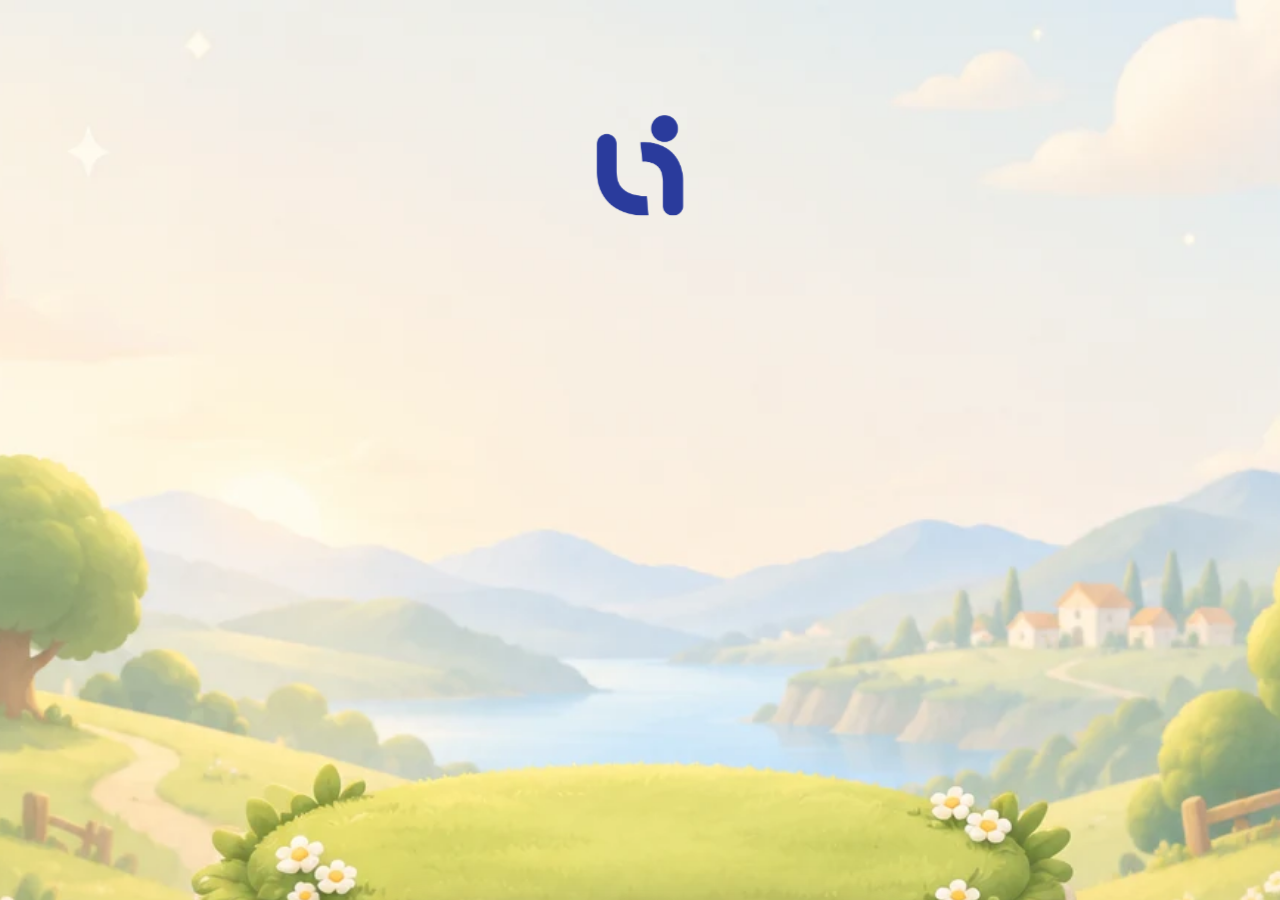
==== commit aec80bd1: "Brief 15.10.69: e-mail login (back at top, remember me, forgot password), profile setup wizard after" ====
--- a/index.html
+++ b/index.html
@@ -19,9 +19,9 @@
 <link rel="stylesheet" href="life.css?v=204">
 <link rel="stylesheet" href="world.css?v=106">
 <link rel="stylesheet" href="world2.css?v=103">
-<link rel="stylesheet" href="welcome.css?v=10">
+<link rel="stylesheet" href="welcome.css?v=12">
 <link rel="stylesheet" href="w3d.css?v=2">
-<link rel="stylesheet" href="hud_d.css?v=5">
+<link rel="stylesheet" href="hud_d.css?v=7">
 <link rel="stylesheet" href="full.css?v=5">
 <link rel="stylesheet" href="trek2.css?v=7">
 <link rel="stylesheet" href="round2.css?v=7">
@@ -57,15 +57,15 @@
   </div>
   <aside class="side side-r"><div id="demo" class="demo card"></div></aside>
 </div>
-<script>window.BUILD = '2026-10-16.1';</script>
+<script>window.BUILD = '2026-10-18.1';</script>
 <script src="icons.js?v=204"></script>
 <script src="anim.js?v=205"></script>
 <script src="w_3d.js?v=2"></script>
 <script src="life.js?v=207"></script>
-<script src="w_core.js?v=102"></script>
+<script src="w_core.js?v=103"></script>
 <script src="w_pages.js?v=102"></script>
-<script src="w_home.js?v=119"></script>
-<script src="w_welcome.js?v=12"></script>
+<script src="w_home.js?v=121"></script>
+<script src="w_welcome.js?v=14"></script>
 <script src="w_pages2.js?v=110"></script>
 <script src="w_trek2.js?v=8"></script>
 <script src="w_trek4.js?v=4"></script>
@@ -73,6 +73,6 @@
 <script src="w_run.js?v=4"></script>
 <script src="w_settings2.js?v=1"></script>
 <script src="w_hall2.js?v=4"></script>
-<script src="app.js?v=219"></script>
+<script src="app.js?v=222"></script>
 </body>
 </html>
--- a/welcome.css
+++ b/welcome.css
@@ -105,3 +105,50 @@
 /* short screens: while the pop-up is open the coins and rays step aside */
 .w-wel.squeeze .c3,.w-wel.squeeze .wl-rays,.w-wel.squeeze .wl-portal{opacity:0!important;transition:opacity .3s}
 .w-wel .wl-stage .eli-m{transition:scale .55s cubic-bezier(.2,.9,.3,1),translate .55s cubic-bezier(.2,.9,.3,1)}
+/* brief 15.10.69: e-mail forms — back at the top, remember me, forgot password */
+.wl-join .jhd{position:relative;display:flex;align-items:center;justify-content:center;height:34px;margin-bottom:8px}
+.wl-join .jhd .h{margin:0;font-size:18px}
+.wl-join .jback{position:absolute;left:-6px;top:0;height:34px;padding:0 8px;border:0;background:none;font:800 14px var(--f);color:var(--wi);cursor:pointer}
+.wl-join .jrow{display:flex;align-items:center;justify-content:space-between;margin-top:10px;min-height:28px}
+.wl-join .jrem{display:flex;align-items:center;gap:8px;font:700 13px var(--f);color:#3C3A45;cursor:pointer;user-select:none}
+.wl-join .jrem input{position:absolute;opacity:0;width:0;height:0}
+.wl-join .jrem i{width:20px;height:20px;border-radius:6px;background:#F4F0EA;box-shadow:inset 0 0 0 1.5px #CFC6BA;display:grid;place-items:center;transition:background .2s,box-shadow .2s}
+.wl-join .jrem input:checked+i{background:var(--wi);box-shadow:none}
+.wl-join .jrem input:checked+i::after{content:"";width:5px;height:10px;margin-top:-2px;border:solid #fff;border-width:0 2.5px 2.5px 0;transform:rotate(45deg)}
+.wl-join .jrem input:focus-visible+i{outline:2px solid var(--wi);outline-offset:2px}
+.wl-join .jforgot{border:0;background:none;padding:4px 0;font:700 13px var(--f);color:#E8453C;cursor:pointer}
+.wl-join .jp{margin:0 0 4px;font:500 13px/1.55 var(--f);color:#5C5651;text-align:center}
+.wl-join .v1 .jb.p,.wl-join .v2 .jb.p,.wl-join .v3 .jb.p{margin-top:12px}
+/* profile setup wizard — one question per page */
+.wl-setup{position:absolute;inset:0;z-index:24;display:flex;align-items:flex-end;background:rgba(20,24,60,0);transition:background .35s;pointer-events:none}
+.wl-setup.on{background:rgba(20,24,60,.35);pointer-events:auto}
+.wl-setup .sc{position:relative;width:100%;max-width:430px;margin:0 auto;padding:12px 22px calc(22px + env(safe-area-inset-bottom,0px));border-radius:26px 26px 0 0;background:#fff;box-shadow:0 -10px 40px rgba(20,24,60,.2);transform:translateY(105%);transition:transform .5s cubic-bezier(.2,.9,.3,1.05)}
+.wl-setup.on .sc{transform:none}
+.wl-setup .top{display:flex;align-items:center;gap:10px;height:40px}
+.wl-setup .bk{width:36px;height:36px;border:0;border-radius:18px;background:#F4F0EA;font:800 22px/1 var(--f);color:var(--wi);cursor:pointer}
+.wl-setup .dots{flex:1;display:flex;gap:6px}
+.wl-setup .dots i{flex:1;height:6px;border-radius:3px;background:#ECE6DE;transition:background .3s}
+.wl-setup .dots i.on{background:linear-gradient(90deg,#F6C343,#F28C28)}
+.wl-setup .n{font:700 12px var(--num);color:#8A847E;min-width:26px;text-align:right}
+.wl-setup .steps{overflow:hidden;margin:14px -22px 0}
+.wl-setup .rail{display:flex;transition:transform .45s cubic-bezier(.2,.9,.3,1)}
+.wl-setup section{flex:none;width:100%;padding:0 22px;min-height:236px;display:flex;flex-direction:column;align-items:center;text-align:center;position:relative}
+.wl-setup .sq{display:block;font:800 21px/1.3 var(--f);color:#1B2357}
+.wl-setup p{margin:6px 0 16px;font:500 13px/1.5 var(--f);color:#6E6A66}
+.wl-setup .ph{position:relative;width:118px;height:118px;border-radius:50%;cursor:pointer}
+.wl-setup .ph img{width:100%;height:100%;border-radius:50%;object-fit:cover;background:#F1ECE6;box-shadow:0 0 0 4px #fff,0 0 0 7px #F6C343,0 10px 22px rgba(30,40,60,.18)}
+.wl-setup .ph .cam{position:absolute;right:-2px;bottom:2px;width:38px;height:38px;border-radius:50%;display:grid;place-items:center;background:var(--wi);color:#fff;box-shadow:0 0 0 3px #fff}
+.wl-setup .ph .cam svg{width:20px;height:20px}
+.wl-setup .shint{margin-top:14px;font:600 12px var(--f);color:#8A847E}
+.wl-setup .in{display:block;width:100%;padding:0 16px;border:0;border-radius:16px;background:#F4F0EA;font:600 16px/1.5 var(--f);color:#1B2357;outline:none;box-shadow:inset 0 0 0 1.5px transparent;transition:box-shadow .2s,background .2s;text-align:center}
+.wl-setup input.in{height:54px}
+.wl-setup textarea.in{padding:12px 16px;resize:none;text-align:left;font-size:15px}
+.wl-setup .in:focus{background:#fff;box-shadow:inset 0 0 0 1.5px var(--wi)}
+.wl-setup .age{margin-top:14px;padding:10px 18px;border-radius:14px;background:#EEF1FF;font:700 14px var(--f);color:#5C6699}
+.wl-setup .age b{font:700 26px var(--num);color:var(--wi);margin:0 4px}
+.wl-setup .age small{display:block;font:600 11.5px var(--f);color:#7A80A6}
+.wl-setup .seg{display:flex;gap:10px;width:100%}
+.wl-setup .seg button{flex:1;height:64px;border:0;border-radius:18px;background:#F4F0EA;font:800 17px var(--f);color:#5C5651;cursor:pointer;box-shadow:inset 0 0 0 1.5px transparent;transition:background .2s,color .2s}
+.wl-setup .seg button.on{background:#fff;color:var(--wi);box-shadow:inset 0 0 0 2px var(--wi),0 4px 10px rgba(42,59,156,.15)}
+.wl-setup .cnt{align-self:flex-end;margin-top:6px;font:600 11px var(--f);font-style:normal;color:#A39C94}
+.wl-setup .nx{margin-top:14px}
--- a/hud_d.css
+++ b/hud_d.css
@@ -88,3 +88,31 @@
 .hd-bar.q{background:#F1EAE3;box-shadow:inset 0 1px 2px rgba(0,0,0,.06)}
 .hd-bar.q>i{background:linear-gradient(90deg,#E8453C,#F2763A)}
 .hd-bar.q.done>i{background:linear-gradient(90deg,#F28C28,#F6C343)}
+/* top HUD rebuilt as self-aligning cards (client 18.10: "ดูเบี้ยวๆ") — the boxes keep the mockup position, their content lays itself out */
+.w-world .hd-me{display:flex;align-items:center;padding:0 16px 0 41px;text-align:left;font-family:var(--f)}
+.hd-me .tx{display:flex;flex-direction:column;justify-content:center;min-width:0;width:100%;pointer-events:none}
+.hd-me .nm{display:block;font:800 13px/1.25 "Noto Sans Thai",var(--f);color:#1B2357;white-space:nowrap}
+.hd-me .cid{font:700 8px/1.3 var(--num);color:#717892;letter-spacing:.06em}
+.hd-me .lvr{display:flex;align-items:center;gap:6px;margin-top:3px}
+.hd-me .lv{flex:none;font:700 11.5px/1 var(--num);color:#2C4BC6;-webkit-text-stroke:.04em currentColor}
+.w-world .hd-me .hd-bar{position:relative;flex:1;height:7px}
+.hd-av .gear{position:absolute;left:-5px;bottom:-3px;width:24px;height:24px;border-radius:50%;background:#fff;padding:1px;filter:drop-shadow(0 2px 2px rgba(20,30,60,.2))}
+.hd-leaf{z-index:7}
+.w-world .hd-coin{display:flex;align-items:center;justify-content:center;gap:5px;padding:0 10px 0 4px;font-family:var(--num)}
+.hd-coin img{flex:none;width:31px;height:31px;object-fit:contain;filter:drop-shadow(0 1px 2px rgba(150,90,0,.3))}
+.hd-coin b{font:700 15px/1 var(--num);color:#1B2357;-webkit-text-stroke:.045em currentColor;white-space:nowrap}
+.w-world .hd-age{display:flex;align-items:stretch;padding:5px;font-family:var(--f)}
+.hd-age .bio{flex:1;min-width:0;display:flex;flex-direction:column;justify-content:center;gap:2px;padding:0 10px;border-radius:13px;background:#E2F2DE}
+.hd-age .lb{display:block;font:800 9.5px/1.2 var(--f);color:#2C4BC6;white-space:nowrap;text-align:left}
+.hd-age .vv{display:flex;align-items:center;gap:3px;line-height:1}
+.hd-age .bio em{font:700 26px/1 var(--num);font-style:normal;color:#2C49C9;-webkit-text-stroke:.04em currentColor}
+.hd-age small{font:700 13px/1 var(--f);color:inherit}
+.hd-age .bio small{color:#2C49C9;margin-top:5px}
+.hd-age .tri{width:0;height:0;margin-left:3px;border-left:6px solid transparent;border-right:6px solid transparent;border-top:9px solid #36B44B}
+.hd-age .sep{flex:none;width:1px;margin:7px 0 7px 6px;background:#DDD8D1}
+.hd-age .real{flex:none;width:44px;display:flex;flex-direction:column;align-items:center;justify-content:center;gap:3px}
+.hd-age .real .lb{color:#8A847E;text-align:center}
+.hd-age .real b{font:700 16px/1 var(--num);color:#5C5651}
+.hd-age .real small{font-size:10px;color:#5C5651;margin-top:3px}
+.hd-age .bio{align-items:center}
+.hd-age .bio .lb{text-align:center}
